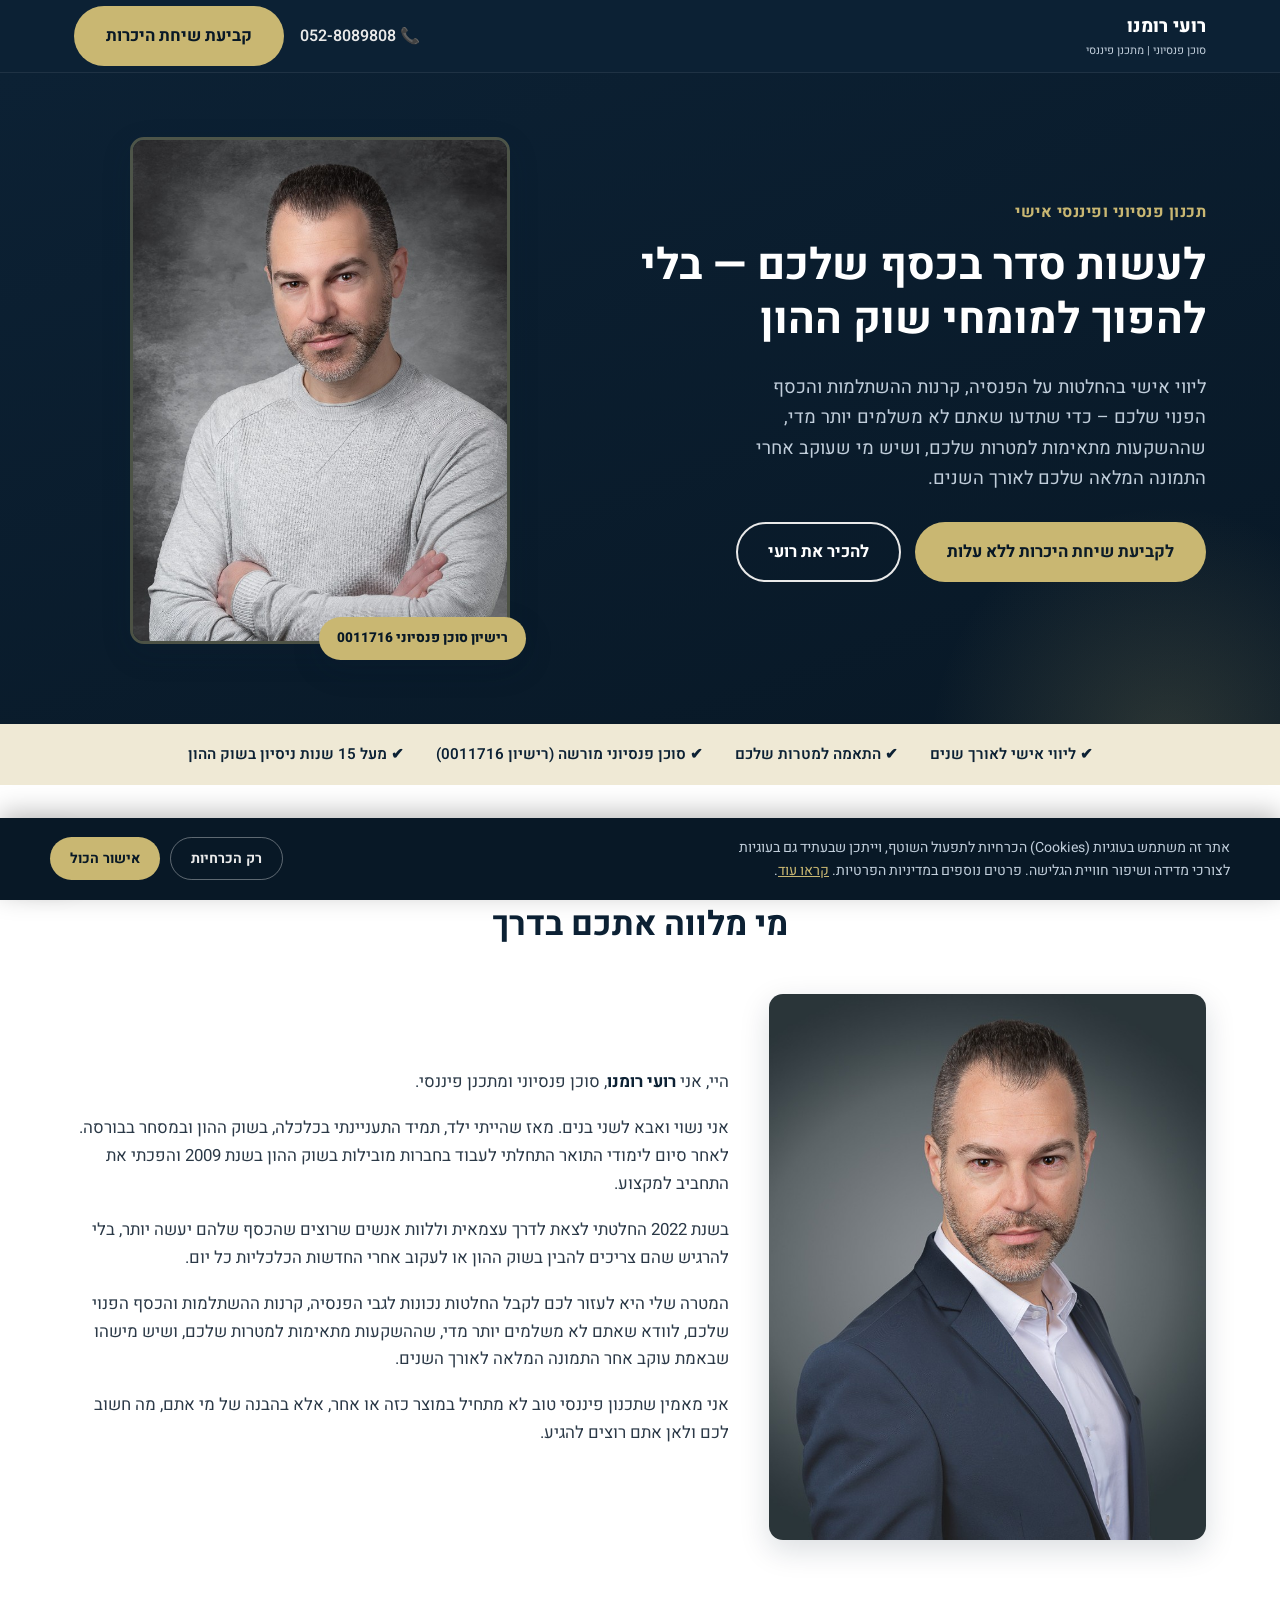
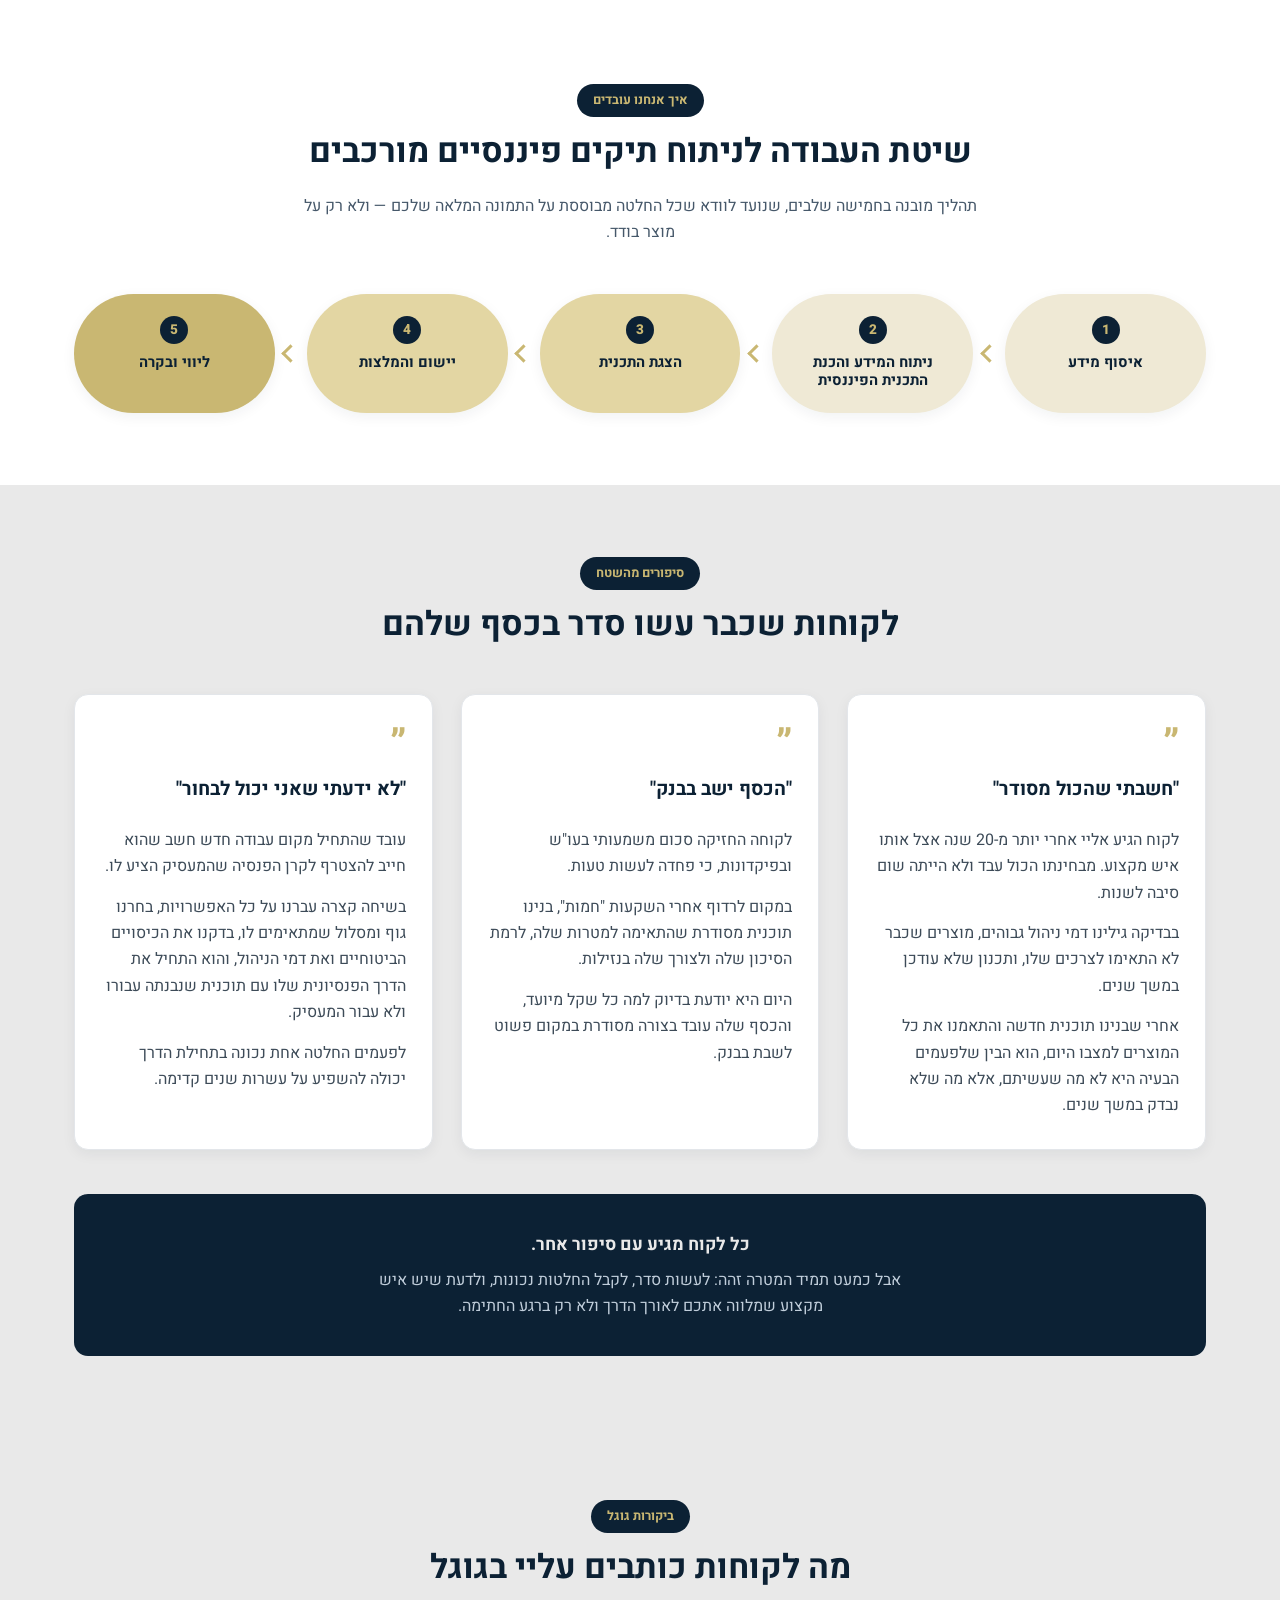
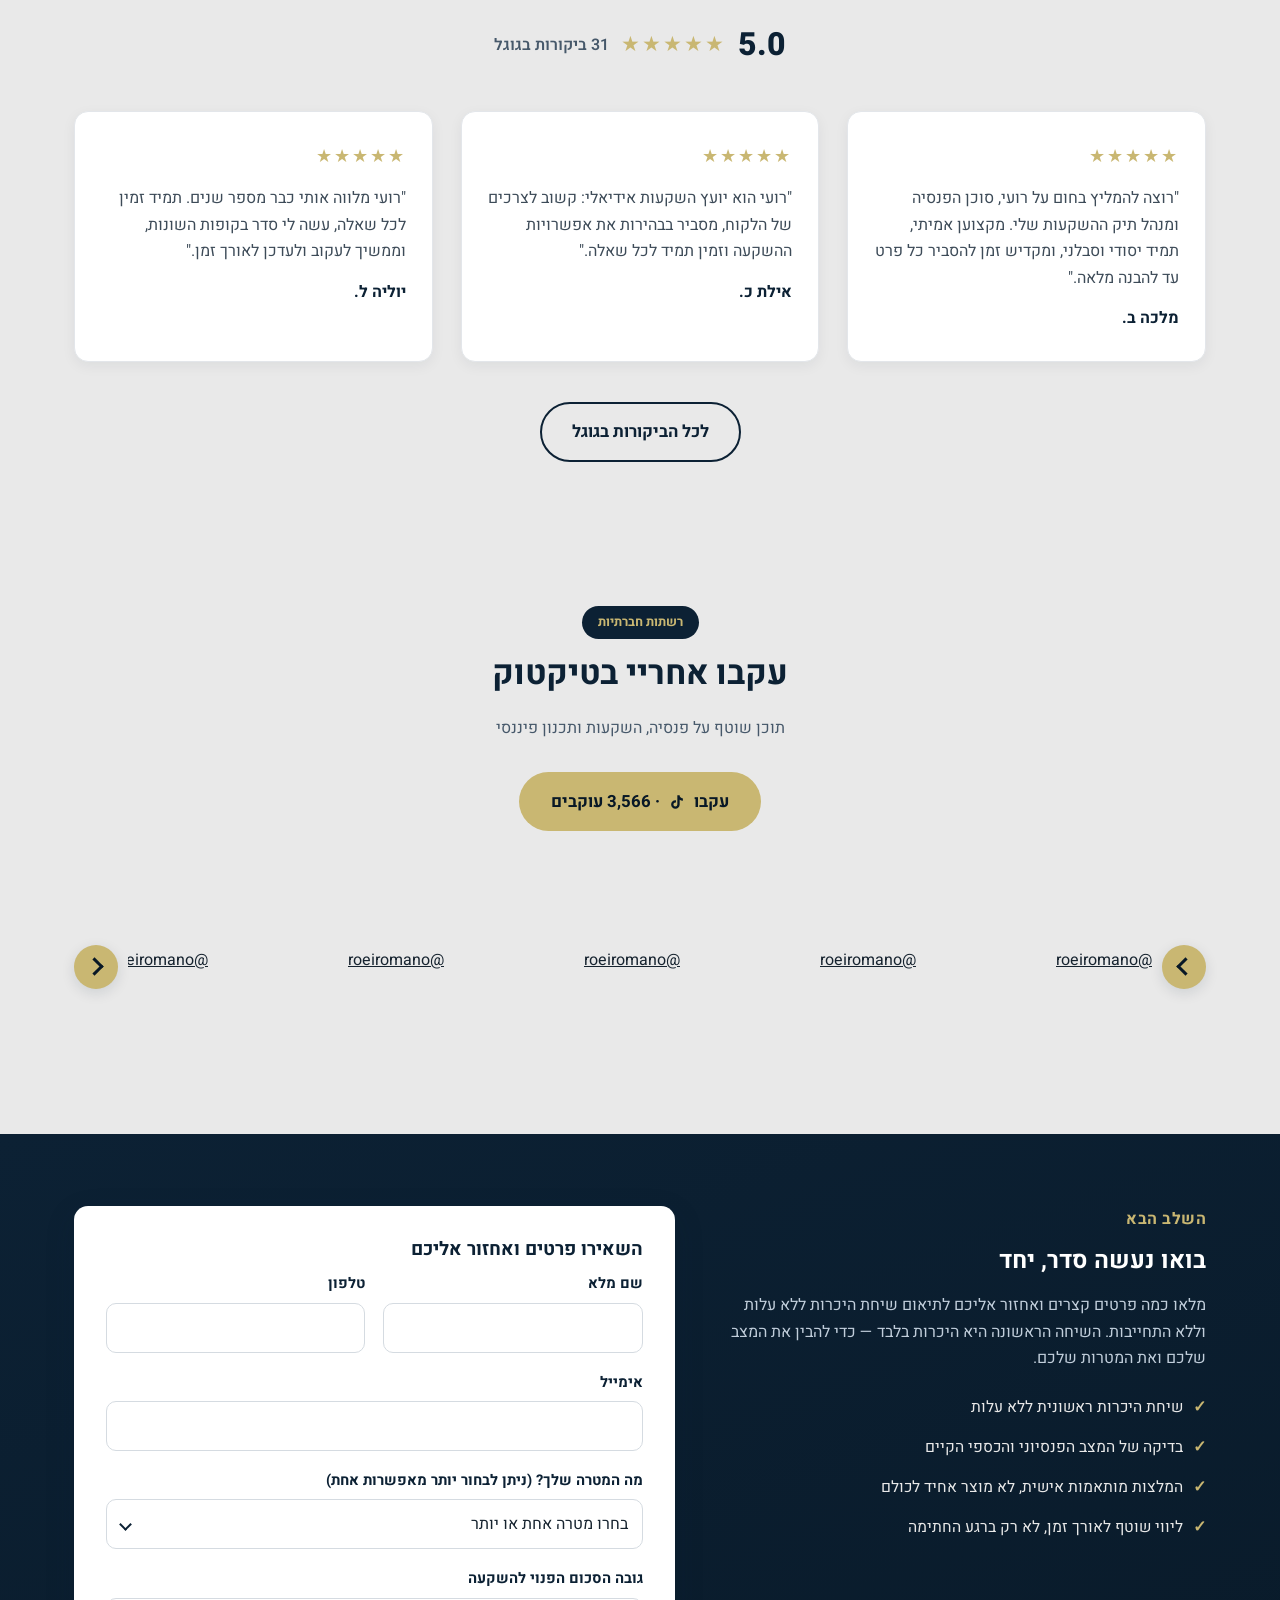
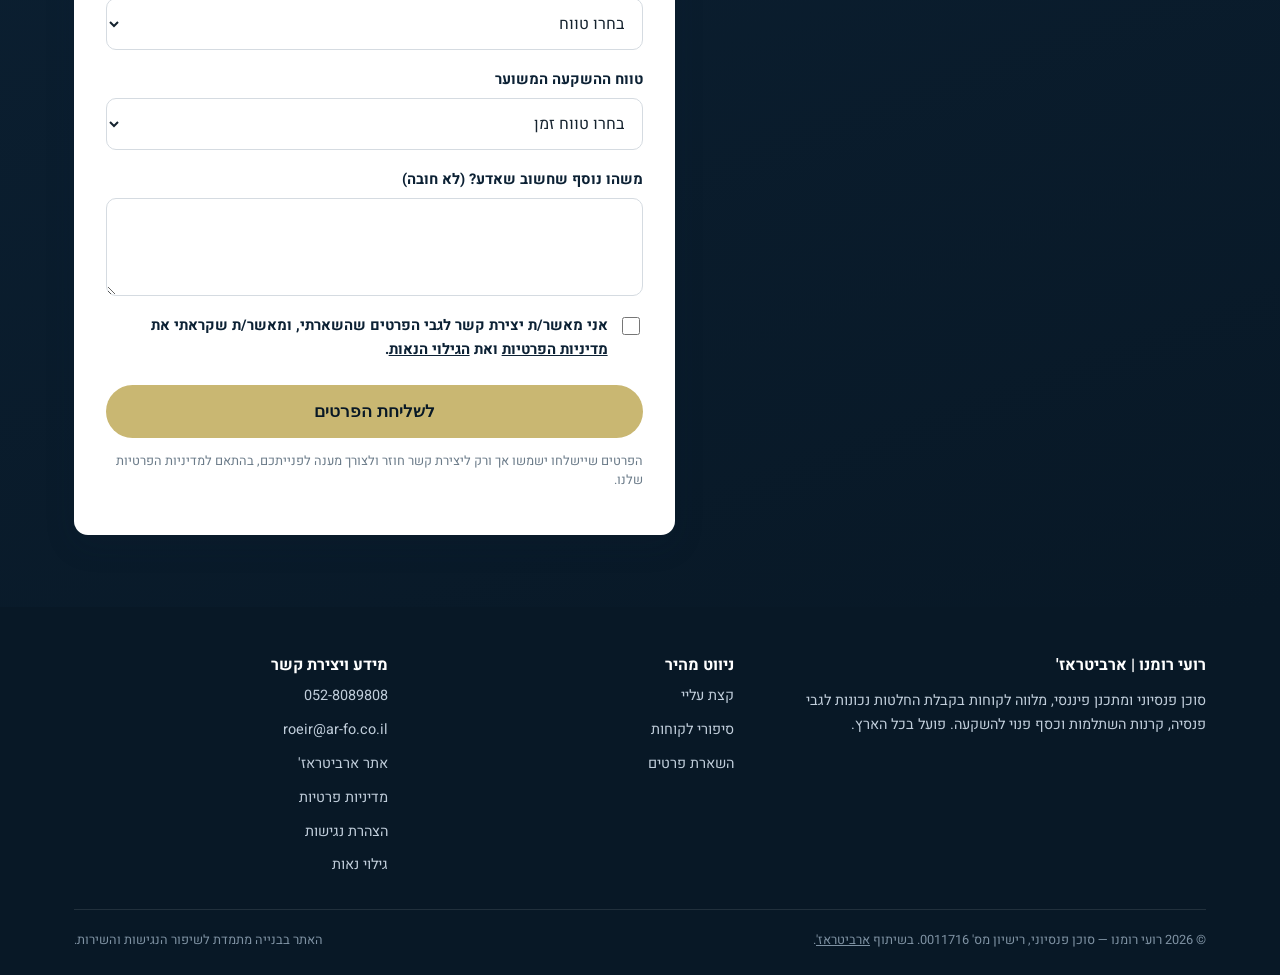
==== index.html @ 2c255133 "Shrink TikTok embed size, add 5th video, and add looping carousel arrows" ====
<!DOCTYPE html>
<html lang="he" dir="rtl">
<head>
<meta charset="UTF-8">
<meta name="viewport" content="width=device-width, initial-scale=1.0">
<title>רועי רומנו | סוכן פנסיוני ומתכנן פיננסי — ארביטראז'</title>
<meta name="description" content="ליווי אישי בפנסיה, קרנות השתלמות וכסף פנוי להשקעה. רועי רומנו, סוכן פנסיוני מורשה הפועל בשיתוף סוכנות ארביטראז'. קביעת שיחת היכרות ללא עלות.">
<link rel="preconnect" href="https://fonts.googleapis.com">
<link rel="preconnect" href="https://fonts.gstatic.com" crossorigin>
<link href="https://fonts.googleapis.com/css2?family=Heebo:wght@400;500;600;700;800&display=swap" rel="stylesheet">
<link rel="stylesheet" href="css/style.css">
</head>
<body>

<a href="#main-content" class="skip-link">דלג לתוכן הראשי</a>

<!-- ===== Header ===== -->
<header class="site-header">
  <div class="container">
    <a href="#top" class="brand">
      <span>רועי רומנו<br><small>סוכן פנסיוני | מתכנן פיננסי</small></span>
    </a>
    <div class="header-cta">
      <a class="header-phone" href="tel:0528089808">📞 052-8089808</a>
      <a class="btn btn-primary" href="#lead">קביעת שיחת היכרות</a>
    </div>
  </div>
</header>

<main id="main-content">

  <!-- ===== Hero ===== -->
  <section class="hero" id="top">
    <div class="container">
      <div class="hero-copy">
        <span class="hero-eyebrow">תכנון פנסיוני ופיננסי אישי</span>
        <h1>לעשות סדר בכסף שלכם — בלי להפוך למומחי שוק ההון</h1>
        <p class="lead">
          ליווי אישי בהחלטות על הפנסיה, קרנות ההשתלמות והכסף הפנוי שלכם –
          כדי שתדעו שאתם לא משלמים יותר מדי, שההשקעות מתאימות למטרות שלכם,
          ושיש מי שעוקב אחרי התמונה המלאה שלכם לאורך השנים.
        </p>
        <div class="hero-actions">
          <a class="btn btn-primary" href="#lead">לקביעת שיחת היכרות ללא עלות</a>
          <a class="btn btn-outline" href="#about">להכיר את רועי</a>
        </div>
      </div>
      <div class="hero-image-wrap">
        <img src="images/roei-1.jpg" alt="רועי רומנו, סוכן פנסיוני ומתכנן פיננסי, עם חליפה כחולה">
        <span class="hero-badge">רישיון סוכן פנסיוני 0011716</span>
      </div>
    </div>
  </section>

  <!-- ===== Trust strip ===== -->
  <div class="trust-strip">
    <div class="container">
      <span>✔ ליווי אישי לאורך שנים</span>
      <span>✔ התאמה למטרות שלכם</span>
      <span>✔ סוכן פנסיוני מורשה (רישיון 0011716)</span>
      <span>✔ מעל 15 שנות ניסיון בשוק ההון</span>
    </div>
  </div>

  <!-- ===== About ===== -->
  <section id="about">
    <div class="container">
      <div class="section-head">
        <span class="eyebrow">קצת עליי</span>
        <h2>מי מלווה אתכם בדרך</h2>
      </div>
      <div class="about">
        <div class="about-photo">
          <img src="images/roei-2.jpg" alt="רועי רומנו מחייך, לבוש בסוודר אפור, ידיים משולבות">
        </div>
        <div class="about-text">
          <p>היי, אני <strong>רועי רומנו</strong>, סוכן פנסיוני ומתכנן פיננסי.</p>
          <p>
            אני נשוי ואבא לשני בנים. מאז שהייתי ילד, תמיד התעניינתי בכלכלה,
            בשוק ההון ובמסחר בבורסה. לאחר סיום לימודי התואר התחלתי לעבוד
            בחברות מובילות בשוק ההון בשנת 2009 והפכתי את התחביב למקצוע.
          </p>
          <p>
            בשנת 2022 החלטתי לצאת לדרך עצמאית וללוות אנשים שרוצים שהכסף שלהם
            יעשה יותר, בלי להרגיש שהם צריכים להבין בשוק ההון או לעקוב אחרי
            החדשות הכלכליות כל יום.
          </p>
          <p>
            המטרה שלי היא לעזור לכם לקבל החלטות נכונות לגבי הפנסיה, קרנות ההשתלמות
            והכסף הפנוי שלכם, לוודא שאתם לא משלמים יותר מדי, שההשקעות מתאימות
            למטרות שלכם, ושיש מישהו שבאמת עוקב אחר התמונה המלאה לאורך השנים.
          </p>
          <p>
            אני מאמין שתכנון פיננסי טוב לא מתחיל במוצר כזה או אחר, אלא בהבנה
            של מי אתם, מה חשוב לכם ולאן אתם רוצים להגיע.
          </p>
        </div>
      </div>
    </div>
  </section>

  <!-- ===== Method ===== -->
  <section id="method">
    <div class="container">
      <div class="section-head">
        <span class="eyebrow">איך אנחנו עובדים</span>
        <h2>שיטת העבודה לניתוח תיקים פיננסיים מורכבים</h2>
        <p>
          תהליך מובנה בחמישה שלבים, שנועד לוודא שכל החלטה מבוססת על התמונה
          המלאה שלכם — ולא רק על מוצר בודד.
        </p>
      </div>
      <div class="method-steps">
        <div class="method-step">
          <span class="method-num">1</span>
          <h3>איסוף מידע</h3>
        </div>
        <div class="method-arrow" aria-hidden="true"></div>
        <div class="method-step">
          <span class="method-num">2</span>
          <h3>ניתוח המידע והכנת התכנית הפיננסית</h3>
        </div>
        <div class="method-arrow" aria-hidden="true"></div>
        <div class="method-step">
          <span class="method-num">3</span>
          <h3>הצגת התכנית</h3>
        </div>
        <div class="method-arrow" aria-hidden="true"></div>
        <div class="method-step">
          <span class="method-num">4</span>
          <h3>יישום והמלצות</h3>
        </div>
        <div class="method-arrow" aria-hidden="true"></div>
        <div class="method-step method-step-final">
          <span class="method-num">5</span>
          <h3>ליווי ובקרה</h3>
        </div>
      </div>
    </div>
  </section>

  <!-- ===== Success stories ===== -->
  <section class="section-alt" id="stories">
    <div class="container">
      <div class="section-head">
        <span class="eyebrow">סיפורים מהשטח</span>
        <h2>לקוחות שכבר עשו סדר בכסף שלהם</h2>
      </div>

      <div class="stories-grid">
        <article class="card">
          <span class="quote-mark">”</span>
          <h3>"חשבתי שהכול מסודר"</h3>
          <p>
            לקוח הגיע אליי אחרי יותר מ-20 שנה אצל אותו איש מקצוע. מבחינתו הכול
            עבד ולא הייתה שום סיבה לשנות.
          </p>
          <p>
            בבדיקה גילינו דמי ניהול גבוהים, מוצרים שכבר לא התאימו לצרכים שלו,
            ותכנון שלא עודכן במשך שנים.
          </p>
          <p>
            אחרי שבנינו תוכנית חדשה והתאמנו את כל המוצרים למצבו היום, הוא הבין
            שלפעמים הבעיה היא לא מה שעשיתם, אלא מה שלא נבדק במשך שנים.
          </p>
        </article>

        <article class="card">
          <span class="quote-mark">”</span>
          <h3>"הכסף ישב בבנק"</h3>
          <p>
            לקוחה החזיקה סכום משמעותי בעו"ש ובפיקדונות, כי פחדה לעשות טעות.
          </p>
          <p>
            במקום לרדוף אחרי השקעות "חמות", בנינו תוכנית מסודרת שהתאימה
            למטרות שלה, לרמת הסיכון שלה ולצורך שלה בנזילות.
          </p>
          <p>
            היום היא יודעת בדיוק למה כל שקל מיועד, והכסף שלה עובד בצורה מסודרת
            במקום פשוט לשבת בבנק.
          </p>
        </article>

        <article class="card">
          <span class="quote-mark">”</span>
          <h3>"לא ידעתי שאני יכול לבחור"</h3>
          <p>
            עובד שהתחיל מקום עבודה חדש חשב שהוא חייב להצטרף לקרן הפנסיה
            שהמעסיק הציע לו.
          </p>
          <p>
            בשיחה קצרה עברנו על כל האפשרויות, בחרנו גוף ומסלול שמתאימים לו,
            בדקנו את הכיסויים הביטוחיים ואת דמי הניהול, והוא התחיל את הדרך
            הפנסיונית שלו עם תוכנית שנבנתה עבורו ולא עבור המעסיק.
          </p>
          <p>
            לפעמים החלטה אחת נכונה בתחילת הדרך יכולה להשפיע על עשרות שנים קדימה.
          </p>
        </article>
      </div>

      <div class="stories-banner">
        <p><strong>כל לקוח מגיע עם סיפור אחר.</strong></p>
        <p class="small">
          אבל כמעט תמיד המטרה זהה: לעשות סדר, לקבל החלטות נכונות, ולדעת שיש
          איש מקצוע שמלווה אתכם לאורך הדרך ולא רק ברגע החתימה.
        </p>
      </div>
    </div>
  </section>

  <!-- ===== Google reviews ===== -->
  <section class="section-alt" id="reviews">
    <div class="container">
      <div class="section-head">
        <span class="eyebrow">ביקורות גוגל</span>
        <h2>מה לקוחות כותבים עליי בגוגל</h2>
      </div>

      <div class="reviews-rating">
        <span class="reviews-score">5.0</span>
        <span class="reviews-stars" aria-hidden="true">★★★★★</span>
        <span class="reviews-count">31 ביקורות בגוגל</span>
      </div>

      <div class="stories-grid">
        <article class="card review-card">
          <span class="reviews-stars" aria-hidden="true">★★★★★</span>
          <p>
            "רוצה להמליץ בחום על רועי, סוכן הפנסיה ומנהל תיק ההשקעות שלי.
            מקצוען אמיתי, תמיד יסודי וסבלני, ומקדיש זמן להסביר כל פרט עד
            להבנה מלאה."
          </p>
          <span class="review-author">מלכה ב.</span>
        </article>

        <article class="card review-card">
          <span class="reviews-stars" aria-hidden="true">★★★★★</span>
          <p>
            "רועי הוא יועץ השקעות אידיאלי: קשוב לצרכים של הלקוח, מסביר
            בבהירות את אפשרויות ההשקעה וזמין תמיד לכל שאלה."
          </p>
          <span class="review-author">אילת כ.</span>
        </article>

        <article class="card review-card">
          <span class="reviews-stars" aria-hidden="true">★★★★★</span>
          <p>
            "רועי מלווה אותי כבר מספר שנים. תמיד זמין לכל שאלה, עשה לי סדר
            בקופות השונות, וממשיך לעקוב ולעדכן לאורך זמן."
          </p>
          <span class="review-author">יוליה ל.</span>
        </article>
      </div>

      <div class="reviews-cta">
        <a class="btn btn-outline btn-dark" href="https://www.google.com/search?q=%D7%A8%D7%95%D7%A2%D7%99+%D7%A8%D7%95%D7%9E%D7%A0%D7%95+-+%D7%9E%D7%AA%D7%9B%D7%A0%D7%9F+%D7%A4%D7%99%D7%A0%D7%A0%D7%A1%D7%99+%D7%95%D7%A4%D7%A0%D7%A1%D7%99%D7%95%D7%A0%D7%99+%D7%91%D7%99%D7%A7%D7%95%D7%A8%D7%95%D7%AA" target="_blank" rel="noopener">לכל הביקורות בגוגל</a>
      </div>
    </div>
  </section>

  <!-- ===== TikTok ===== -->
  <section class="section-alt" id="tiktok">
    <div class="container">
      <div class="section-head">
        <span class="eyebrow">רשתות חברתיות</span>
        <h2>עקבו אחריי בטיקטוק</h2>
        <p>תוכן שוטף על פנסיה, השקעות ותכנון פיננסי</p>
      </div>

      <div class="tiktok-follow">
        <a class="btn btn-primary tiktok-follow-btn" href="https://www.tiktok.com/@roeiromano" target="_blank" rel="noopener">
          <span>עקבו</span>
          <svg class="tiktok-icon" viewBox="0 0 24 24" aria-hidden="true" focusable="false">
            <path fill="currentColor" d="M16.6 5.82s.51.5 0 0A4.278 4.278 0 0 1 15.54 3h-3.09v12.4a2.592 2.592 0 0 1-2.59 2.5c-1.42 0-2.6-1.16-2.6-2.6c0-1.72 1.66-3.01 3.37-2.48V9.66c-3.45-.46-6.47 2.22-6.47 5.64c0 3.33 2.76 5.7 5.69 5.7c3.14 0 5.69-2.55 5.69-5.7V9.01a7.35 7.35 0 0 0 4.3 1.38V7.3s-1.88.09-3.24-1.48z"/>
          </svg>
          <span>· 3,566 עוקבים</span>
        </a>
      </div>

      <div class="tiktok-carousel">
        <button class="tiktok-nav tiktok-nav-prev" type="button" aria-label="הסרטון הקודם"></button>
        <div class="tiktok-grid" id="tiktok-grid">
          <div class="tiktok-item">
            <blockquote class="tiktok-embed" cite="https://www.tiktok.com/@roeiromano/video/7655367823576796436" data-video-id="7655367823576796436" style="max-width:230px;min-width:220px;">
              <section><a target="_blank" title="@roeiromano" href="https://www.tiktok.com/@roeiromano?refer=embed">@roeiromano</a></section>
            </blockquote>
          </div>
          <div class="tiktok-item">
            <blockquote class="tiktok-embed" cite="https://www.tiktok.com/@roeiromano/video/7654163921447750932" data-video-id="7654163921447750932" style="max-width:230px;min-width:220px;">
              <section><a target="_blank" title="@roeiromano" href="https://www.tiktok.com/@roeiromano?refer=embed">@roeiromano</a></section>
            </blockquote>
          </div>
          <div class="tiktok-item">
            <blockquote class="tiktok-embed" cite="https://www.tiktok.com/@roeiromano/video/7651649194922478869" data-video-id="7651649194922478869" style="max-width:230px;min-width:220px;">
              <section><a target="_blank" title="@roeiromano" href="https://www.tiktok.com/@roeiromano?refer=embed">@roeiromano</a></section>
            </blockquote>
          </div>
          <div class="tiktok-item">
            <blockquote class="tiktok-embed" cite="https://www.tiktok.com/@roeiromano/video/7644614059278535957" data-video-id="7644614059278535957" style="max-width:230px;min-width:220px;">
              <section><a target="_blank" title="@roeiromano" href="https://www.tiktok.com/@roeiromano?refer=embed">@roeiromano</a></section>
            </blockquote>
          </div>
          <div class="tiktok-item">
            <blockquote class="tiktok-embed" cite="https://www.tiktok.com/@roeiromano/video/7640943857256942868" data-video-id="7640943857256942868" style="max-width:230px;min-width:220px;">
              <section><a target="_blank" title="@roeiromano" href="https://www.tiktok.com/@roeiromano?refer=embed">@roeiromano</a></section>
            </blockquote>
          </div>
        </div>
        <button class="tiktok-nav tiktok-nav-next" type="button" aria-label="הסרטון הבא"></button>
      </div>
      <script async src="https://www.tiktok.com/embed.js"></script>
    </div>
  </section>

  <!-- ===== Lead form ===== -->
  <section class="lead-section" id="lead">
    <div class="container lead-wrap">
      <div class="lead-info">
        <span class="hero-eyebrow">השלב הבא</span>
        <h2>בואו נעשה סדר, יחד</h2>
        <p>
          מלאו כמה פרטים קצרים ואחזור אליכם לתיאום שיחת היכרות ללא עלות
          וללא התחייבות. השיחה הראשונה היא היכרות בלבד — כדי להבין את המצב
          שלכם ואת המטרות שלכם.
        </p>
        <ul>
          <li>שיחת היכרות ראשונית ללא עלות</li>
          <li>בדיקה של המצב הפנסיוני והכספי הקיים</li>
          <li>המלצות מותאמות אישית, לא מוצר אחיד לכולם</li>
          <li>ליווי שוטף לאורך זמן, לא רק ברגע החתימה</li>
        </ul>
      </div>

      <div class="form-card">
        <h3>השאירו פרטים ואחזור אליכם</h3>
        <form id="lead-form" action="https://formspree.io/f/mvzjeykj" method="POST">
          <input type="hidden" name="_subject" value="ליד חדש מדף הנחיתה - רועי רומנו">
          <input type="hidden" name="_replyto" id="replyto-field">
          <div class="form-grid two-col">
            <div class="field">
              <label for="full-name">שם מלא</label>
              <input type="text" id="full-name" name="שם מלא" required autocomplete="name">
            </div>
            <div class="field">
              <label for="phone">טלפון</label>
              <input type="tel" id="phone" name="טלפון" required autocomplete="tel" pattern="[0-9\-+ ]{9,15}">
            </div>
          </div>

          <div class="field" style="margin-top:18px;">
            <label for="email">אימייל</label>
            <input type="email" id="email" name="אימייל" required autocomplete="email">
          </div>

          <div class="field" style="margin-top:18px;">
            <label id="goal-label" for="goal-toggle">מה המטרה שלך? (ניתן לבחור יותר מאפשרות אחת)</label>
            <div class="multiselect" id="goal-multiselect">
              <button type="button" class="multiselect-toggle" id="goal-toggle" aria-haspopup="listbox" aria-expanded="false" aria-controls="goal-panel">
                <span id="goal-toggle-label">בחרו מטרה אחת או יותר</span>
                <span class="multiselect-arrow" aria-hidden="true"></span>
              </button>
              <div class="multiselect-panel" id="goal-panel" role="group" aria-labelledby="goal-label">
                <label class="checkbox-chip">
                  <input type="checkbox" name="מטרה" value="השקעת כסף פנוי">
                  <span>השקעת כסף פנוי</span>
                </label>
                <label class="checkbox-chip">
                  <input type="checkbox" name="מטרה" value="סדר בתיק הפנסיוני">
                  <span>סדר בתיק הפנסיוני</span>
                </label>
                <label class="checkbox-chip">
                  <input type="checkbox" name="מטרה" value="ביטוח בריאות וסיכונים">
                  <span>ביטוח בריאות וסיכונים</span>
                </label>
                <label class="checkbox-chip">
                  <input type="checkbox" name="מטרה" value="אחר">
                  <span>אחר</span>
                </label>
              </div>
            </div>
            <p class="field-error" id="goal-error" role="alert">נא לבחור לפחות מטרה אחת.</p>
          </div>

          <div class="form-grid" style="margin-top:18px;">
            <div class="field">
              <label for="amount">גובה הסכום הפנוי להשקעה</label>
              <select id="amount" name="סכום פנוי להשקעה" required>
                <option value="" disabled selected>בחרו טווח</option>
                <option>100,000–250,000 ₪</option>
                <option>250,000–500,000 ₪</option>
                <option>500,000 ₪ ומעלה</option>
                <option>אין לי סכום פנוי להשקעה</option>
              </select>
            </div>

            <div class="field">
              <label for="horizon">טווח ההשקעה המשוער</label>
              <select id="horizon" name="טווח השקעה" required>
                <option value="" disabled selected>בחרו טווח זמן</option>
                <option>קצר טווח (עד שנתיים)</option>
                <option>בינוני (2–5 שנים)</option>
                <option>ארוך טווח (מעל 5 שנים)</option>
                <option>לקראת פרישה</option>
              </select>
            </div>
          </div>

          <div class="field" style="margin-top:18px;">
            <label for="notes">משהו נוסף שחשוב שאדע? (לא חובה)</label>
            <textarea id="notes" name="הערות נוספות" rows="3"></textarea>
          </div>

          <div class="field checkbox" style="margin-top:18px;">
            <input type="checkbox" id="consent" name="אישור יצירת קשר" value="מאושר" required>
            <label for="consent">
              אני מאשר/ת יצירת קשר לגבי הפרטים שהשארתי, ומאשר/ת שקראתי את
              <a href="privacy.html" target="_blank" rel="noopener">מדיניות הפרטיות</a>
              ואת <a href="disclosure.html" target="_blank" rel="noopener">הגילוי הנאות</a>.
            </label>
          </div>

          <div class="form-actions">
            <button type="submit" class="btn btn-primary">לשליחת הפרטים</button>
          </div>
          <p class="form-status" id="form-status" role="status" aria-live="polite"></p>
          <p class="form-note">
            הפרטים שיישלחו ישמשו אך ורק ליצירת קשר חוזר ולצורך מענה לפנייתכם,
            בהתאם למדיניות הפרטיות שלנו.
          </p>
        </form>
      </div>
    </div>
  </section>

</main>

<!-- ===== Footer ===== -->
<footer class="site-footer">
  <div class="container">
    <div class="footer-grid">
      <div>
        <h4>רועי רומנו | ארביטראז'</h4>
        <p>
          סוכן פנסיוני ומתכנן פיננסי, מלווה לקוחות בקבלת החלטות נכונות
          לגבי פנסיה, קרנות השתלמות וכסף פנוי להשקעה. פועל בכל הארץ.
        </p>
      </div>
      <div>
        <h4>ניווט מהיר</h4>
        <ul>
          <li><a href="#about">קצת עליי</a></li>
          <li><a href="#stories">סיפורי לקוחות</a></li>
          <li><a href="#lead">השארת פרטים</a></li>
        </ul>
      </div>
      <div>
        <h4>מידע ויצירת קשר</h4>
        <ul>
          <li><a href="tel:0528089808">052-8089808</a></li>
          <li><a href="mailto:roeir@ar-fo.co.il">roeir@ar-fo.co.il</a></li>
          <li><a href="https://www.ar-fo.co.il" target="_blank" rel="noopener">אתר ארביטראז'</a></li>
          <li><a href="privacy.html">מדיניות פרטיות</a></li>
          <li><a href="accessibility.html">הצהרת נגישות</a></li>
          <li><a href="disclosure.html">גילוי נאות</a></li>
        </ul>
      </div>
    </div>
    <div class="footer-bottom">
      <span>© <span id="year"></span> רועי רומנו — סוכן פנסיוני, רישיון מס' 0011716. בשיתוף <a href="https://www.ar-fo.co.il" target="_blank" rel="noopener">ארביטראז'</a>.</span>
      <span>האתר בבנייה מתמדת לשיפור הנגישות והשירות.</span>
    </div>
  </div>
</footer>

<!-- ===== Cookie banner ===== -->
<div id="cookie-banner">
  <div class="cookie-inner">
    <p>
      אתר זה משתמש בעוגיות (Cookies) הכרחיות לתפעול השוטף, וייתכן שבעתיד גם
      בעוגיות לצורכי מדידה ושיפור חוויית הגלישה. פרטים נוספים במדיניות
      הפרטיות. <a href="privacy.html">קראו עוד</a>.
    </p>
    <div class="cookie-actions">
      <button class="cookie-decline" id="cookie-decline" type="button">רק הכרחיות</button>
      <button class="cookie-accept" id="cookie-accept" type="button">אישור הכול</button>
    </div>
  </div>
</div>

<!-- ===== Accessibility widget ===== -->
<button id="a11y-toggle" aria-label="פתיחת תפריט נגישות" aria-expanded="false" aria-controls="a11y-panel">♿</button>
<div id="a11y-panel" role="dialog" aria-label="הגדרות נגישות">
  <h4>הגדרות נגישות</h4>
  <div class="a11y-row">
    <button id="a11y-fs-dec" type="button" aria-label="הקטנת גופן">א-</button>
    <button id="a11y-fs-inc" type="button" aria-label="הגדלת גופן">א+</button>
  </div>
  <div class="a11y-row">
    <button id="a11y-contrast" type="button">ניגודיות גבוהה</button>
  </div>
  <div class="a11y-row">
    <button id="a11y-underline" type="button">קו תחתון לקישורים</button>
  </div>
  <button class="a11y-reset" id="a11y-reset" type="button">איפוס הגדרות</button>
</div>

<!-- ===== Back to top ===== -->
<button id="back-to-top" aria-label="חזרה לראש העמוד" type="button">↑</button>

<script src="js/main.js"></script>
</body>
</html>
---- css/style.css ----
/* ===== Arbitrage / Roei Romano — Landing Page Styles ===== */

:root {
  --navy: #0c2134;
  --navy-dark: #081826;
  --navy-soft: #16324a;
  --gold: #c9b772;
  --gold-light: #e3d6a3;
  --cream: #efe9d5;
  --offwhite: #e9e9e9;
  --blue-gray: #c1cedb;
  --text-dark: #16232f;
  --white: #ffffff;
  --danger: #b23a3a;
  --radius: 14px;
  --shadow: 0 10px 30px rgba(12, 33, 52, 0.15);
  --max-width: 1180px;
  --font: "Heebo", "Arial", sans-serif;
}

/* ===== Accessibility helper classes ===== */
html.a11y-contrast {
  filter: contrast(1.15);
}
html.a11y-contrast body {
  background: #000 !important;
  color: #fff !important;
}
html.a11y-contrast a { color: #ffe27a !important; }
html.a11y-contrast .section-alt { background: #111 !important; }
html.a11y-contrast .card { background: #000 !important; border: 1px solid #fff !important; }

html.a11y-underline a { text-decoration: underline !important; }

html.a11y-fs-1 { font-size: 106%; }
html.a11y-fs-2 { font-size: 112%; }
html.a11y-fs-3 { font-size: 120%; }

* { box-sizing: border-box; }
html { scroll-behavior: smooth; }

body {
  margin: 0;
  font-family: var(--font);
  color: var(--text-dark);
  background: var(--white);
  line-height: 1.65;
  direction: rtl;
}

img { max-width: 100%; display: block; }

.container {
  max-width: var(--max-width);
  margin: 0 auto;
  padding: 0 24px;
}

.skip-link {
  position: absolute;
  right: -999px;
  top: 0;
  background: var(--gold);
  color: var(--navy-dark);
  padding: 12px 20px;
  z-index: 2000;
  border-radius: 0 0 0 10px;
  font-weight: 700;
}
.skip-link:focus {
  right: 0;
}

a { color: inherit; }
h1, h2, h3, h4 { margin: 0 0 .6em; line-height: 1.25; }

.btn {
  display: inline-block;
  padding: 14px 30px;
  border-radius: 999px;
  font-weight: 700;
  font-size: 1.05rem;
  cursor: pointer;
  border: 2px solid transparent;
  transition: transform .15s ease, box-shadow .15s ease, background .15s ease;
  text-decoration: none;
}
.btn:focus-visible {
  outline: 3px solid var(--gold-light);
  outline-offset: 2px;
}
.btn-primary {
  background: var(--gold);
  color: var(--navy-dark);
}
.btn-primary:hover { background: var(--gold-light); transform: translateY(-2px); box-shadow: var(--shadow); }
.btn-outline {
  background: transparent;
  border-color: var(--offwhite);
  color: var(--white);
}
.btn-outline:hover { background: rgba(255,255,255,.08); }
.btn-outline.btn-dark {
  border-color: var(--navy);
  color: var(--navy);
}
.btn-outline.btn-dark:hover { background: rgba(12,33,52,.06); }

/* ===== Header ===== */
.site-header {
  position: sticky;
  top: 0;
  z-index: 900;
  background: var(--navy);
  color: var(--offwhite);
  border-bottom: 1px solid rgba(255,255,255,.08);
}
.site-header .container {
  display: flex;
  align-items: center;
  justify-content: space-between;
  height: 72px;
}
.brand {
  display: flex;
  align-items: center;
  gap: 10px;
  font-weight: 800;
  font-size: 1.15rem;
  text-decoration: none;
  color: var(--white);
}
.brand small {
  display: block;
  font-weight: 400;
  font-size: .7rem;
  color: var(--blue-gray);
}
.header-cta {
  display: flex;
  align-items: center;
  gap: 16px;
}
.header-phone {
  color: var(--offwhite);
  text-decoration: none;
  font-weight: 600;
  display: none;
}
@media (min-width: 640px) {
  .header-phone { display: inline-flex; align-items: center; gap: 6px; }
}

/* ===== Hero ===== */
.hero {
  background: linear-gradient(160deg, var(--navy) 0%, var(--navy-dark) 100%);
  color: var(--offwhite);
  padding: 64px 0 80px;
  position: relative;
  overflow: hidden;
}
.hero::after {
  content: "";
  position: absolute;
  inset: auto -10% -40% auto;
  width: 480px;
  height: 480px;
  background: radial-gradient(circle, rgba(201,183,114,.18) 0%, transparent 70%);
  pointer-events: none;
}
.hero .container {
  display: grid;
  grid-template-columns: 1fr;
  gap: 40px;
  align-items: center;
}
@media (min-width: 900px) {
  .hero .container {
    grid-template-columns: 1.1fr 0.9fr;
  }
}
.hero-eyebrow {
  color: var(--gold);
  font-weight: 700;
  letter-spacing: .5px;
  margin-bottom: 14px;
  display: inline-block;
}
.hero h1 {
  font-size: clamp(1.9rem, 4vw, 2.7rem);
  color: var(--white);
}
.hero p.lead {
  font-size: 1.15rem;
  color: var(--blue-gray);
  max-width: 46ch;
}
.hero-actions {
  margin-top: 28px;
  display: flex;
  flex-wrap: wrap;
  gap: 14px;
}
.hero-image-wrap {
  position: relative;
  justify-self: center;
}
.hero-image-wrap img {
  border-radius: var(--radius);
  box-shadow: var(--shadow);
  width: 100%;
  max-width: 380px;
  aspect-ratio: 3/4;
  object-fit: cover;
  border: 3px solid rgba(201,183,114,.35);
}
.hero-badge {
  position: absolute;
  bottom: -16px;
  right: -16px;
  background: var(--gold);
  color: var(--navy-dark);
  padding: 10px 18px;
  border-radius: 999px;
  font-weight: 800;
  font-size: .85rem;
  box-shadow: var(--shadow);
}

/* ===== Trust strip ===== */
.trust-strip {
  background: var(--cream);
  padding: 18px 0;
  font-size: .95rem;
  color: var(--navy);
}
.trust-strip .container {
  display: flex;
  flex-wrap: wrap;
  gap: 12px 32px;
  justify-content: center;
  text-align: center;
  font-weight: 600;
}

/* ===== Sections ===== */
section { padding: 72px 0; }
.section-alt { background: var(--offwhite); }
.section-head {
  text-align: center;
  max-width: 700px;
  margin: 0 auto 48px;
}
.section-head .eyebrow {
  color: var(--gold);
  background: var(--navy);
  padding: 6px 16px;
  border-radius: 999px;
  font-size: .8rem;
  font-weight: 700;
  display: inline-block;
  margin-bottom: 14px;
}
.section-head h2 {
  font-size: clamp(1.5rem, 3vw, 2.1rem);
  color: var(--navy);
}
.section-head p { color: #46586a; }

/* ===== About ===== */
.about {
  display: grid;
  gap: 40px;
  align-items: center;
  grid-template-columns: 1fr;
}
@media (min-width: 860px) {
  .about { grid-template-columns: 0.8fr 1.2fr; }
}
.about-photo img {
  border-radius: var(--radius);
  box-shadow: var(--shadow);
  width: 100%;
  aspect-ratio: 4/5;
  object-fit: cover;
}
.about-text p { margin: 0 0 1.1em; font-size: 1.05rem; color: #2b3947; }
.about-text strong { color: var(--navy); }

/* ===== Method ===== */
.method-steps {
  display: flex;
  align-items: stretch;
  flex-wrap: wrap;
  justify-content: center;
  gap: 6px;
}
.method-step {
  flex: 1 1 160px;
  min-width: 140px;
  background: var(--cream);
  border-radius: 999px;
  padding: 22px 18px;
  text-align: center;
  box-shadow: 0 4px 14px rgba(12,33,52,.06);
}
.method-step h3 {
  font-size: .92rem;
  color: var(--navy);
  margin: 0;
}
.method-num {
  display: inline-flex;
  align-items: center;
  justify-content: center;
  width: 28px;
  height: 28px;
  border-radius: 50%;
  background: var(--navy);
  color: var(--gold);
  font-weight: 800;
  font-size: .85rem;
  margin-bottom: 10px;
}
.method-step:nth-child(5) { background: var(--gold-light); }
.method-step:nth-child(7) { background: var(--gold-light); }
.method-step.method-step-final { background: var(--gold); }
.method-arrow {
  display: flex;
  align-items: center;
  justify-content: center;
  flex: none;
  width: 20px;
}
.method-arrow::before {
  content: "";
  display: inline-block;
  width: 10px;
  height: 10px;
  border: solid var(--gold);
  border-width: 0 3px 3px 0;
  transform: rotate(135deg);
}
@media (max-width: 760px) {
  .method-steps { flex-direction: column; gap: 10px; }
  .method-step {
    flex-basis: auto;
    width: 100%;
    min-width: 0;
    border-radius: var(--radius);
    padding: 18px 20px;
  }
  .method-step h3 { font-size: 1rem; }
  .method-arrow { width: 100%; padding: 2px 0; }
  .method-arrow::before { transform: rotate(45deg); }
}

/* ===== Success stories ===== */
.stories-grid {
  display: grid;
  gap: 28px;
  grid-template-columns: 1fr;
}
@media (min-width: 760px) {
  .stories-grid { grid-template-columns: repeat(3, 1fr); }
}
.card {
  background: var(--white);
  border: 1px solid #e3e6ea;
  border-radius: var(--radius);
  padding: 30px 26px;
  box-shadow: 0 4px 14px rgba(12,33,52,.06);
  display: flex;
  flex-direction: column;
  gap: 14px;
}
.card .quote-mark {
  font-size: 2.4rem;
  color: var(--gold);
  line-height: 1;
  font-weight: 800;
}
.card h3 {
  color: var(--navy);
  font-size: 1.2rem;
}
.card p { color: #3d4b58; margin: 0; }

.stories-banner {
  margin-top: 44px;
  background: var(--navy);
  color: var(--offwhite);
  border-radius: var(--radius);
  padding: 36px;
  text-align: center;
}
.stories-banner p { margin: 0 0 8px; font-size: 1.1rem; }
.stories-banner p.small { color: var(--blue-gray); font-size: 1rem; max-width: 60ch; margin: 0 auto; }

/* ===== Google reviews ===== */
.reviews-rating {
  display: flex;
  align-items: center;
  justify-content: center;
  gap: 12px;
  margin: -18px 0 40px;
  flex-wrap: wrap;
}
.reviews-score {
  font-size: 2rem;
  font-weight: 800;
  color: var(--navy);
}
.reviews-stars {
  color: var(--gold);
  font-size: 1.3rem;
  letter-spacing: 2px;
}
.reviews-count {
  color: #46586a;
  font-weight: 600;
}
.review-card .reviews-stars { font-size: 1.1rem; }
.review-author {
  font-weight: 700;
  color: var(--navy);
}
.reviews-cta {
  margin-top: 40px;
  text-align: center;
}

/* ===== TikTok ===== */
.tiktok-follow {
  text-align: center;
  margin: -18px 0 40px;
}
.tiktok-follow-btn {
  display: inline-flex;
  align-items: center;
  gap: 8px;
}
.tiktok-icon {
  width: 18px;
  height: 18px;
  flex: none;
}
.tiktok-carousel {
  display: flex;
  align-items: center;
  gap: 10px;
}
.tiktok-grid {
  display: flex;
  flex-wrap: nowrap;
  gap: 16px;
  overflow-x: auto;
  scroll-snap-type: x proximity;
  padding: 4px 4px 16px;
  scrollbar-color: var(--gold) var(--offwhite);
  flex: 1 1 auto;
  min-width: 0;
}
.tiktok-item {
  flex: 0 0 auto;
  scroll-snap-align: start;
  max-width: 230px;
}
.tiktok-grid .tiktok-embed {
  margin: 0;
}
.tiktok-nav {
  flex: none;
  width: 44px;
  height: 44px;
  border-radius: 50%;
  background: var(--gold);
  border: none;
  cursor: pointer;
  display: flex;
  align-items: center;
  justify-content: center;
  box-shadow: 0 4px 14px rgba(12,33,52,.12);
  transition: background .15s ease, transform .15s ease;
}
.tiktok-nav:hover { background: var(--gold-light); transform: translateY(-2px); }
.tiktok-nav::before {
  content: "";
  width: 10px;
  height: 10px;
  border: solid var(--navy-dark);
  border-width: 0 3px 3px 0;
  display: inline-block;
}
.tiktok-nav-prev::before { transform: rotate(135deg); margin-right: -3px; }
.tiktok-nav-next::before { transform: rotate(-45deg); margin-left: -3px; }

/* ===== Lead form ===== */
.lead-section {
  background: linear-gradient(160deg, var(--navy) 0%, var(--navy-dark) 100%);
  color: var(--offwhite);
}
.lead-wrap {
  display: grid;
  gap: 40px;
  grid-template-columns: 1fr;
}
@media (min-width: 900px) {
  .lead-wrap { grid-template-columns: 0.9fr 1.1fr; }
}
.lead-info h2 { color: var(--white); }
.lead-info p { color: var(--blue-gray); }
.lead-info ul {
  list-style: none;
  padding: 0;
  margin: 24px 0 0;
  display: grid;
  gap: 14px;
}
.lead-info li {
  display: flex;
  gap: 10px;
  align-items: flex-start;
  font-size: .98rem;
}
.lead-info li::before {
  content: "✓";
  color: var(--gold);
  font-weight: 800;
  flex: none;
}

.form-card {
  background: var(--white);
  color: var(--text-dark);
  border-radius: var(--radius);
  padding: 32px;
  box-shadow: var(--shadow);
}
.form-card h3 { color: var(--navy); }
.form-grid {
  display: grid;
  gap: 18px;
  grid-template-columns: 1fr;
}
@media (min-width: 560px) {
  .form-grid.two-col { grid-template-columns: 1fr 1fr; }
}
.field { display: flex; flex-direction: column; gap: 6px; }
.field label { font-weight: 700; font-size: .92rem; color: var(--navy); }
.field input,
.field select,
.field textarea {
  padding: 12px 14px;
  border: 1.5px solid #d5dbe1;
  border-radius: 10px;
  font-family: var(--font);
  font-size: 1rem;
  background: var(--white);
  color: var(--text-dark);
}
.field input:focus,
.field select:focus,
.field textarea:focus {
  outline: none;
  border-color: var(--gold);
  box-shadow: 0 0 0 3px rgba(201,183,114,.3);
}
.field.checkbox {
  flex-direction: row;
  align-items: flex-start;
  gap: 10px;
  font-size: .88rem;
  color: #46586a;
}
.multiselect {
  position: relative;
}
.multiselect-toggle {
  width: 100%;
  display: flex;
  align-items: center;
  justify-content: space-between;
  gap: 10px;
  padding: 12px 14px;
  border: 1.5px solid #d5dbe1;
  border-radius: 10px;
  background: var(--white);
  font-family: var(--font);
  font-size: 1rem;
  color: var(--text-dark);
  cursor: pointer;
  text-align: right;
}
.multiselect-toggle:focus-visible {
  outline: none;
  border-color: var(--gold);
  box-shadow: 0 0 0 3px rgba(201,183,114,.3);
}
.multiselect-arrow {
  width: 9px;
  height: 9px;
  border: solid var(--navy);
  border-width: 0 2px 2px 0;
  flex: none;
  transform: rotate(45deg);
  transition: transform .15s ease;
}
.multiselect.open .multiselect-arrow { transform: rotate(225deg); }
.multiselect-panel {
  position: absolute;
  inset: calc(100% + 6px) 0 auto 0;
  z-index: 20;
  background: var(--white);
  border: 1.5px solid #d5dbe1;
  border-radius: 10px;
  box-shadow: var(--shadow);
  padding: 8px;
  max-height: 230px;
  overflow-y: auto;
  display: none;
}
.multiselect.open .multiselect-panel { display: block; }
.multiselect-panel .checkbox-chip {
  width: 100%;
  border: none;
  border-radius: 8px;
  padding: 10px 12px;
}
.multiselect-panel .checkbox-chip:hover { background: var(--cream); }
.multiselect-panel .checkbox-chip + .checkbox-chip { margin-top: 2px; }

.checkbox-chip {
  display: flex;
  align-items: center;
  gap: 8px;
  padding: 10px 16px;
  border: 1.5px solid #d5dbe1;
  border-radius: 999px;
  font-size: .92rem;
  color: var(--text-dark);
  cursor: pointer;
  transition: border-color .15s ease, background .15s ease;
}
.checkbox-chip input {
  width: 16px;
  height: 16px;
  flex: none;
}
.checkbox-chip:has(input:checked) {
  border-color: var(--gold);
  background: var(--cream);
}
.field-error {
  display: none;
  color: var(--danger);
  font-size: .85rem;
  margin: 6px 0 0;
}
.field-error.show { display: block; }
.field.checkbox input { width: 18px; height: 18px; flex: none; margin-top: 3px; }
.field.checkbox a { color: var(--navy); font-weight: 700; text-decoration: underline; }

.form-actions { margin-top: 22px; }
.form-actions .btn { width: 100%; text-align: center; }
.form-note {
  font-size: .8rem;
  color: #6b7b89;
  margin-top: 14px;
  line-height: 1.5;
}
.form-status {
  margin-top: 14px;
  font-weight: 700;
  display: none;
}
.form-status.success { display: block; color: #1c7a3d; }
.form-status.error { display: block; color: var(--danger); }

/* ===== Disclosure box ===== */
.disclosure-box {
  background: var(--cream);
  border: 1px solid var(--gold-light);
  border-radius: var(--radius);
  padding: 26px 28px;
  font-size: .85rem;
  color: #4a4530;
  line-height: 1.7;
}
.disclosure-box h3 {
  color: var(--navy);
  font-size: 1rem;
  margin-bottom: 10px;
}
.disclosure-box a { color: var(--navy); font-weight: 700; }

/* ===== Footer ===== */
.site-footer {
  background: var(--navy-dark);
  color: var(--blue-gray);
  padding: 48px 0 24px;
  font-size: .9rem;
}
.footer-grid {
  display: grid;
  gap: 32px;
  grid-template-columns: 1fr;
  margin-bottom: 32px;
}
@media (min-width: 760px) {
  .footer-grid { grid-template-columns: 1.4fr 1fr 1fr; }
}
.footer-grid h4 { color: var(--white); font-size: 1rem; }
.footer-grid ul { list-style: none; padding: 0; margin: 0; display: grid; gap: 10px; }
.footer-grid a { text-decoration: none; color: var(--blue-gray); }
.footer-grid a:hover { color: var(--gold); text-decoration: underline; }
.footer-bottom {
  border-top: 1px solid rgba(255,255,255,.1);
  padding-top: 20px;
  display: flex;
  flex-wrap: wrap;
  gap: 12px;
  justify-content: space-between;
  font-size: .8rem;
  color: #7f92a3;
}
.footer-bottom a { color: #7f92a3; text-decoration: underline; }

/* ===== Cookie banner ===== */
#cookie-banner {
  position: fixed;
  inset: auto 0 0 0;
  background: var(--navy-dark);
  color: var(--offwhite);
  padding: 18px 20px;
  z-index: 3000;
  box-shadow: 0 -6px 24px rgba(0,0,0,.25);
  display: none;
}
#cookie-banner.show { display: block; }
.cookie-inner {
  max-width: var(--max-width);
  margin: 0 auto;
  display: flex;
  flex-wrap: wrap;
  gap: 16px;
  align-items: center;
  justify-content: space-between;
}
.cookie-inner p { margin: 0; font-size: .88rem; max-width: 65ch; color: var(--blue-gray); }
.cookie-inner p a { color: var(--gold); text-decoration: underline; }
.cookie-actions { display: flex; gap: 10px; flex-wrap: wrap; }
.cookie-actions button {
  border: none;
  border-radius: 999px;
  padding: 10px 20px;
  font-weight: 700;
  cursor: pointer;
  font-family: var(--font);
  font-size: .88rem;
}
.cookie-accept { background: var(--gold); color: var(--navy-dark); }
.cookie-decline { background: transparent; color: var(--offwhite); border: 1.5px solid rgba(255,255,255,.35) !important; }

/* ===== Accessibility widget ===== */
#a11y-toggle {
  position: fixed;
  bottom: 24px;
  left: 24px;
  z-index: 2500;
  width: 52px;
  height: 52px;
  border-radius: 50%;
  background: var(--navy);
  color: var(--gold);
  border: 2px solid var(--gold);
  font-size: 1.4rem;
  cursor: pointer;
  box-shadow: var(--shadow);
}
#a11y-panel {
  position: fixed;
  bottom: 86px;
  left: 24px;
  z-index: 2500;
  background: var(--white);
  border-radius: var(--radius);
  box-shadow: var(--shadow);
  padding: 18px;
  width: 240px;
  display: none;
}
#a11y-panel.open { display: block; }
#a11y-panel h4 { margin: 0 0 12px; color: var(--navy); font-size: .95rem; }
#a11y-panel .a11y-row {
  display: flex;
  gap: 8px;
  margin-bottom: 10px;
}
#a11y-panel button {
  flex: 1;
  border: 1px solid #d5dbe1;
  background: var(--offwhite);
  border-radius: 8px;
  padding: 8px 6px;
  cursor: pointer;
  font-family: var(--font);
  font-size: .82rem;
}
#a11y-panel button:hover { background: var(--cream); }
#a11y-panel .a11y-reset {
  width: 100%;
  background: var(--navy);
  color: var(--white);
  border: none;
  border-radius: 8px;
  padding: 8px;
  cursor: pointer;
  font-family: var(--font);
}

/* ===== Back to top ===== */
#back-to-top {
  position: fixed;
  bottom: 24px;
  right: 24px;
  z-index: 2500;
  width: 52px;
  height: 52px;
  border-radius: 50%;
  background: var(--gold);
  color: var(--navy-dark);
  border: none;
  font-size: 1.4rem;
  font-weight: 800;
  cursor: pointer;
  box-shadow: var(--shadow);
  display: none;
  align-items: center;
  justify-content: center;
  transition: transform .15s ease, background .15s ease;
}
#back-to-top.show { display: flex; }
#back-to-top:hover { background: var(--gold-light); transform: translateY(-3px); }

/* ===== Simple pages (privacy/accessibility/disclosure) ===== */
.legal-page {
  max-width: 820px;
  margin: 0 auto;
  padding: 60px 24px 90px;
  color: #2b3947;
}
.legal-page h1 { color: var(--navy); }
.legal-page h2 { color: var(--navy); font-size: 1.2rem; margin-top: 2em; }
.legal-page p, .legal-page li { font-size: .98rem; line-height: 1.8; }
.legal-page .updated { color: #6b7b89; font-size: .85rem; margin-bottom: 2em; }
.legal-back {
  display: inline-block;
  margin-bottom: 24px;
  font-weight: 700;
  color: var(--navy);
  text-decoration: none;
}
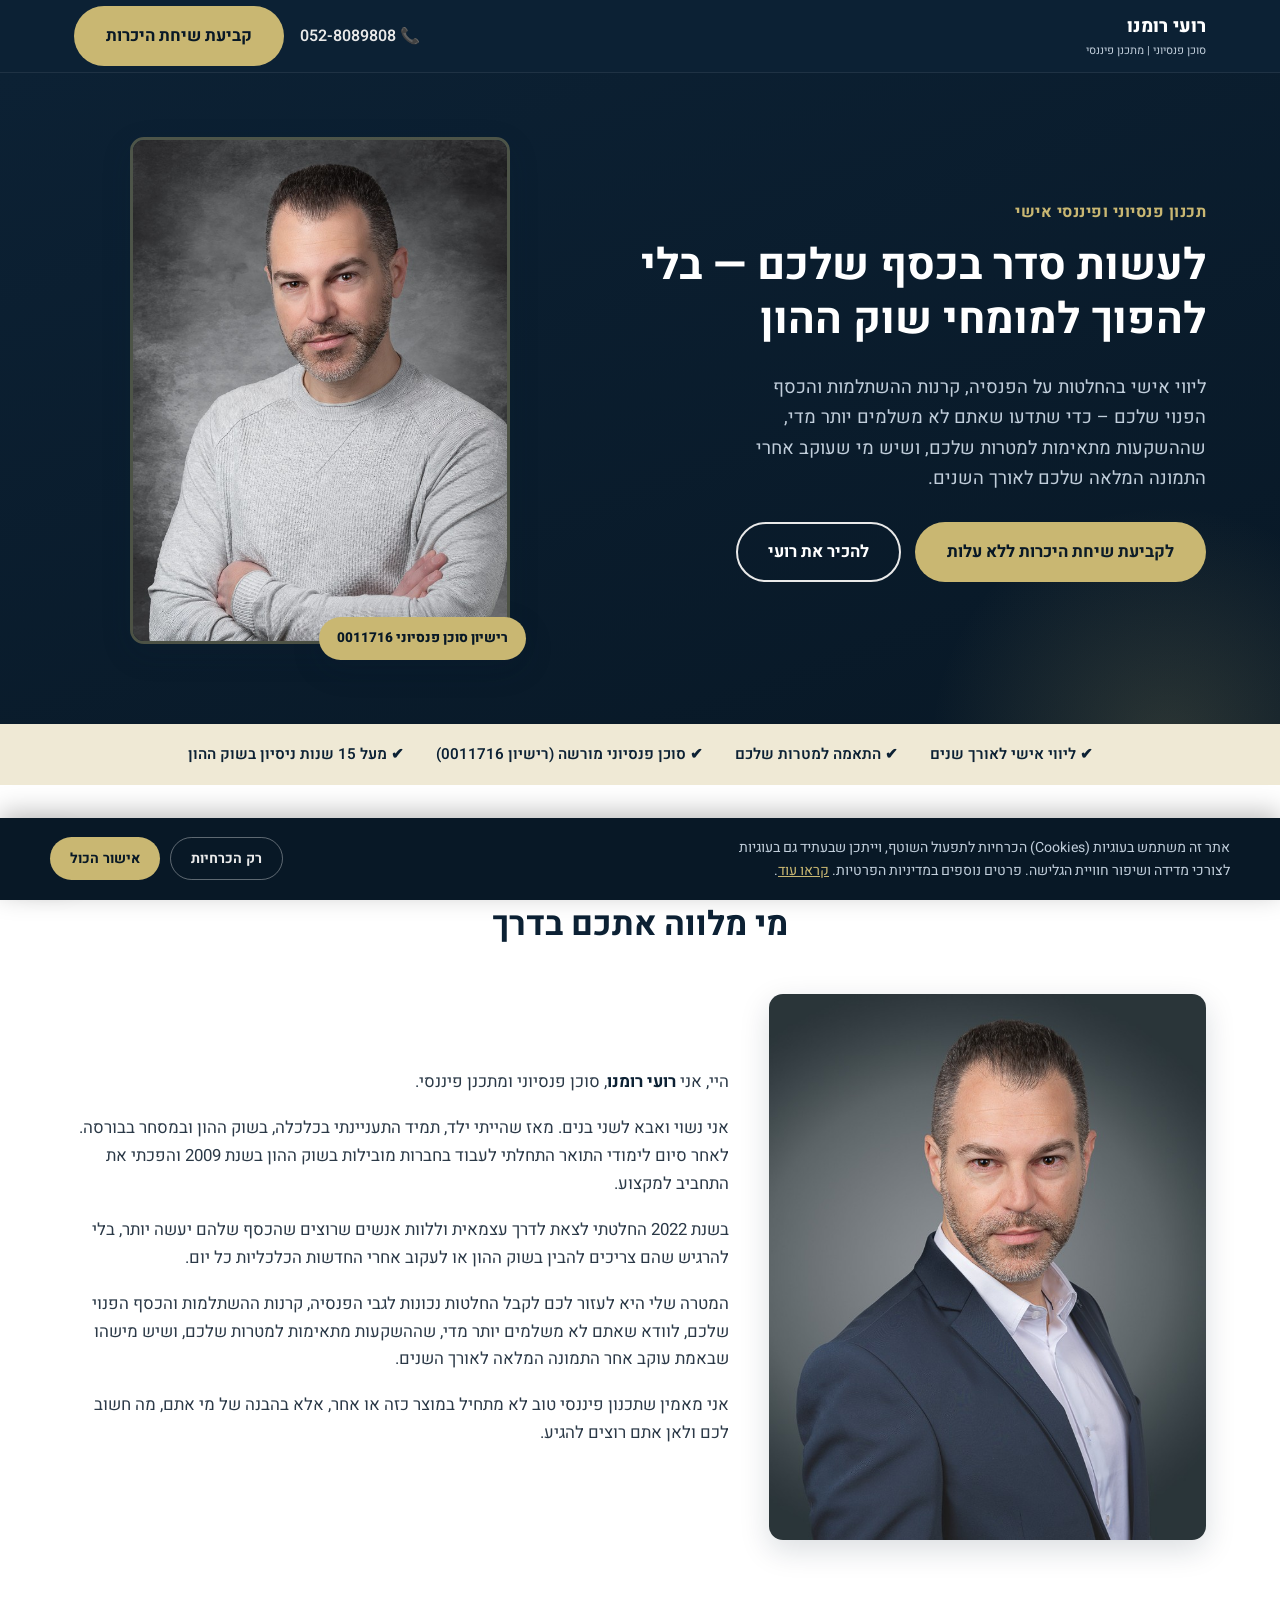
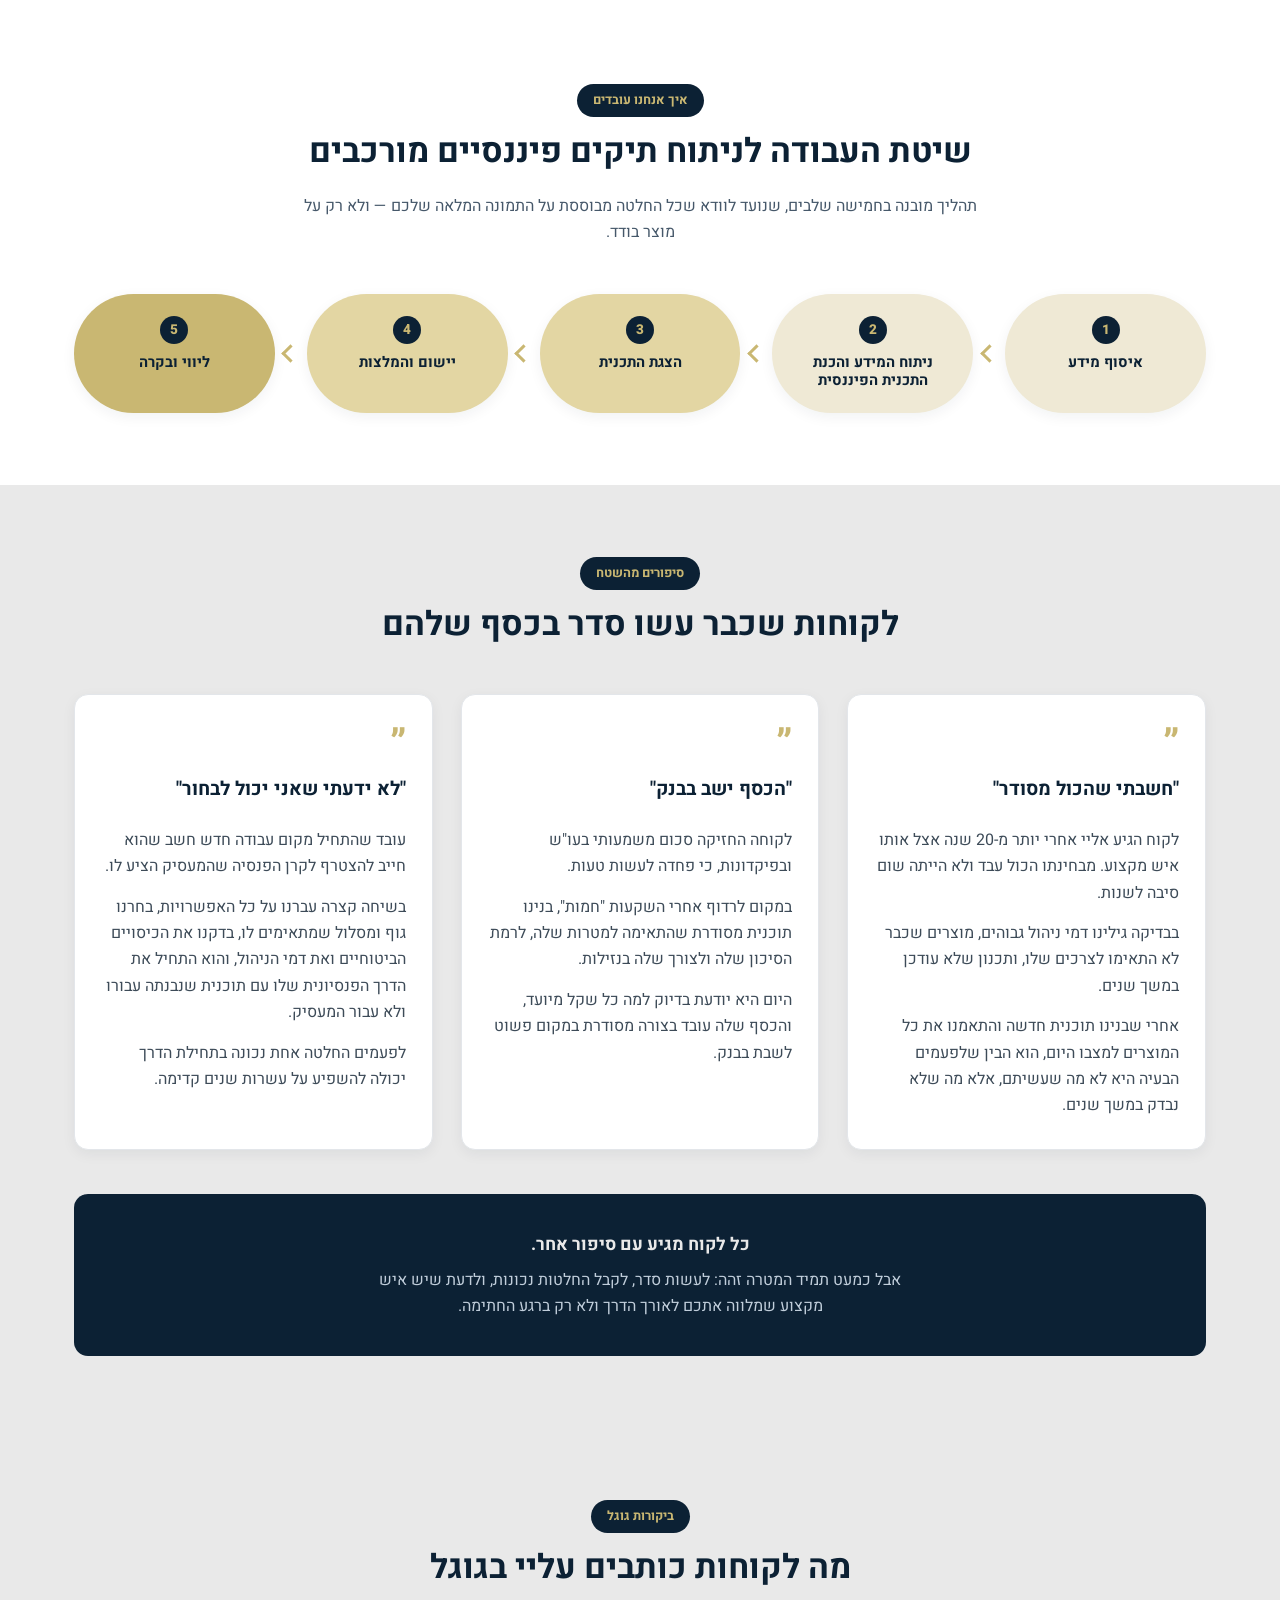
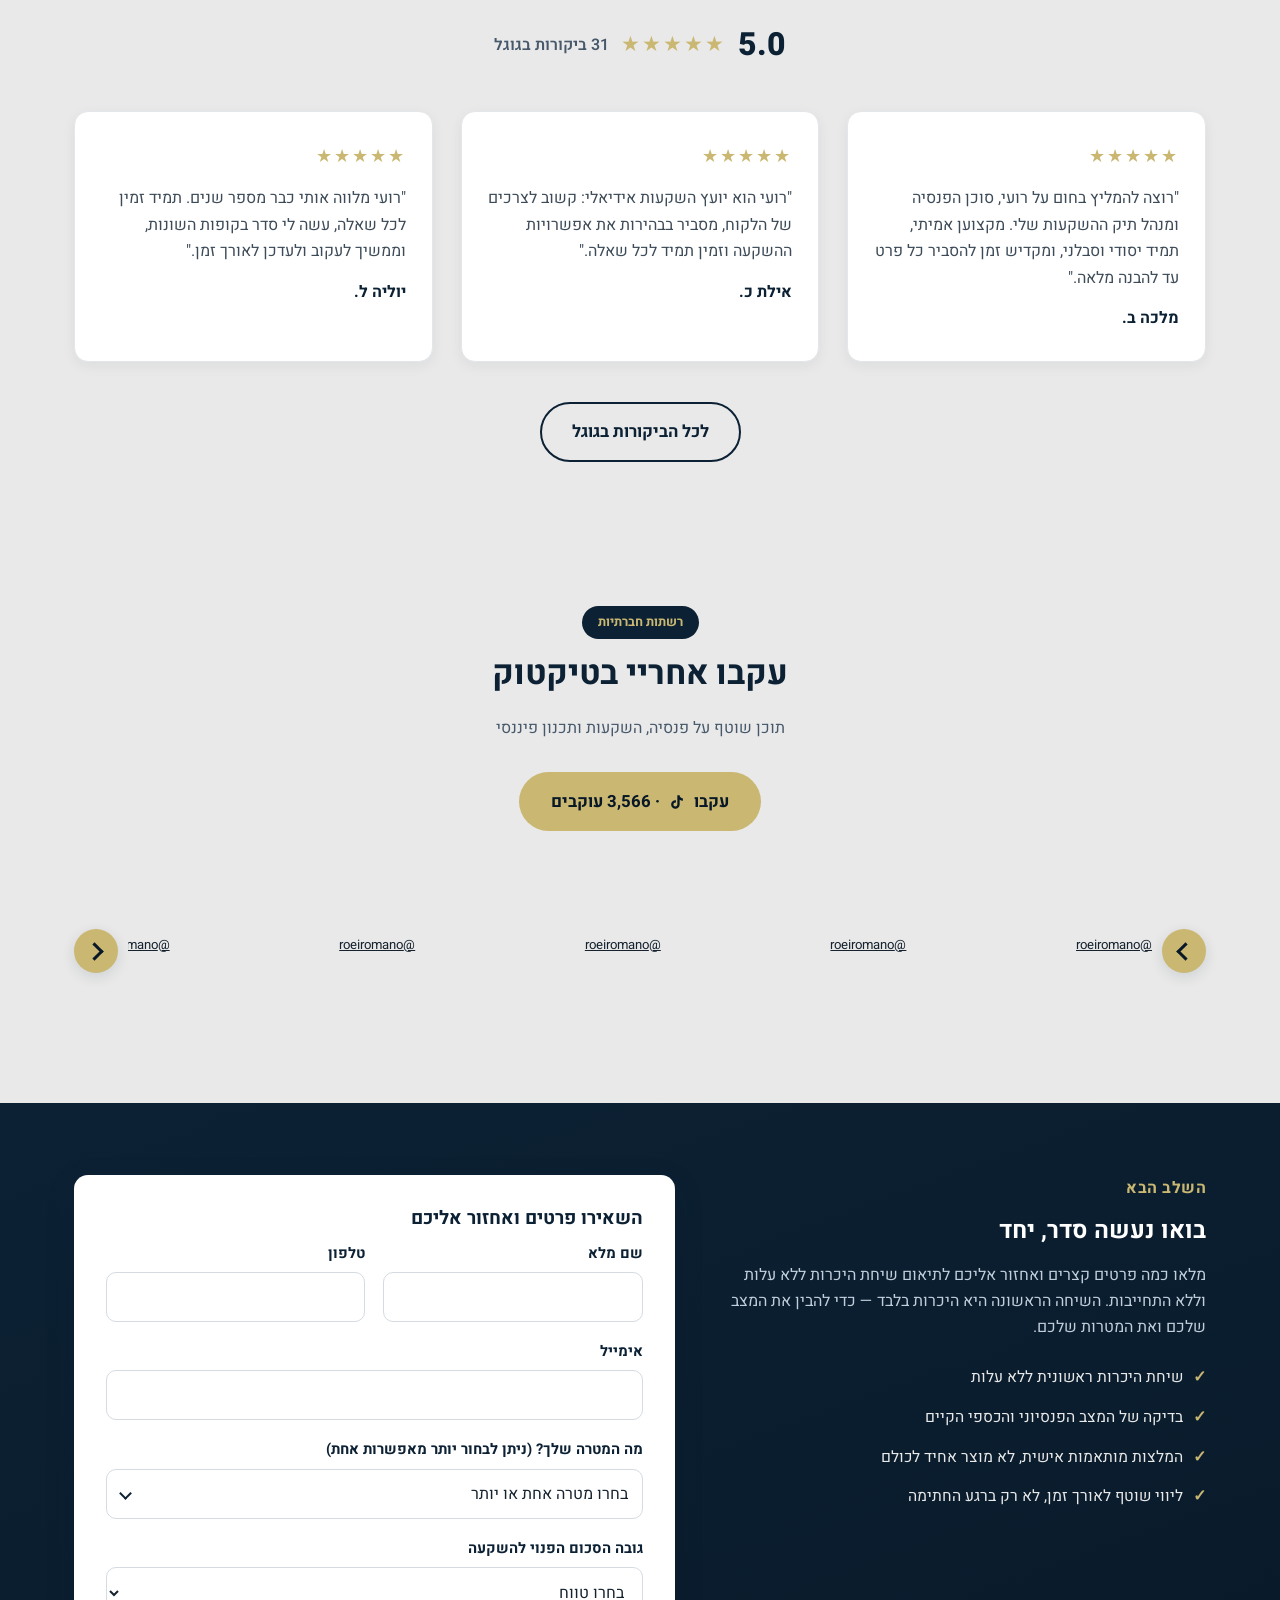
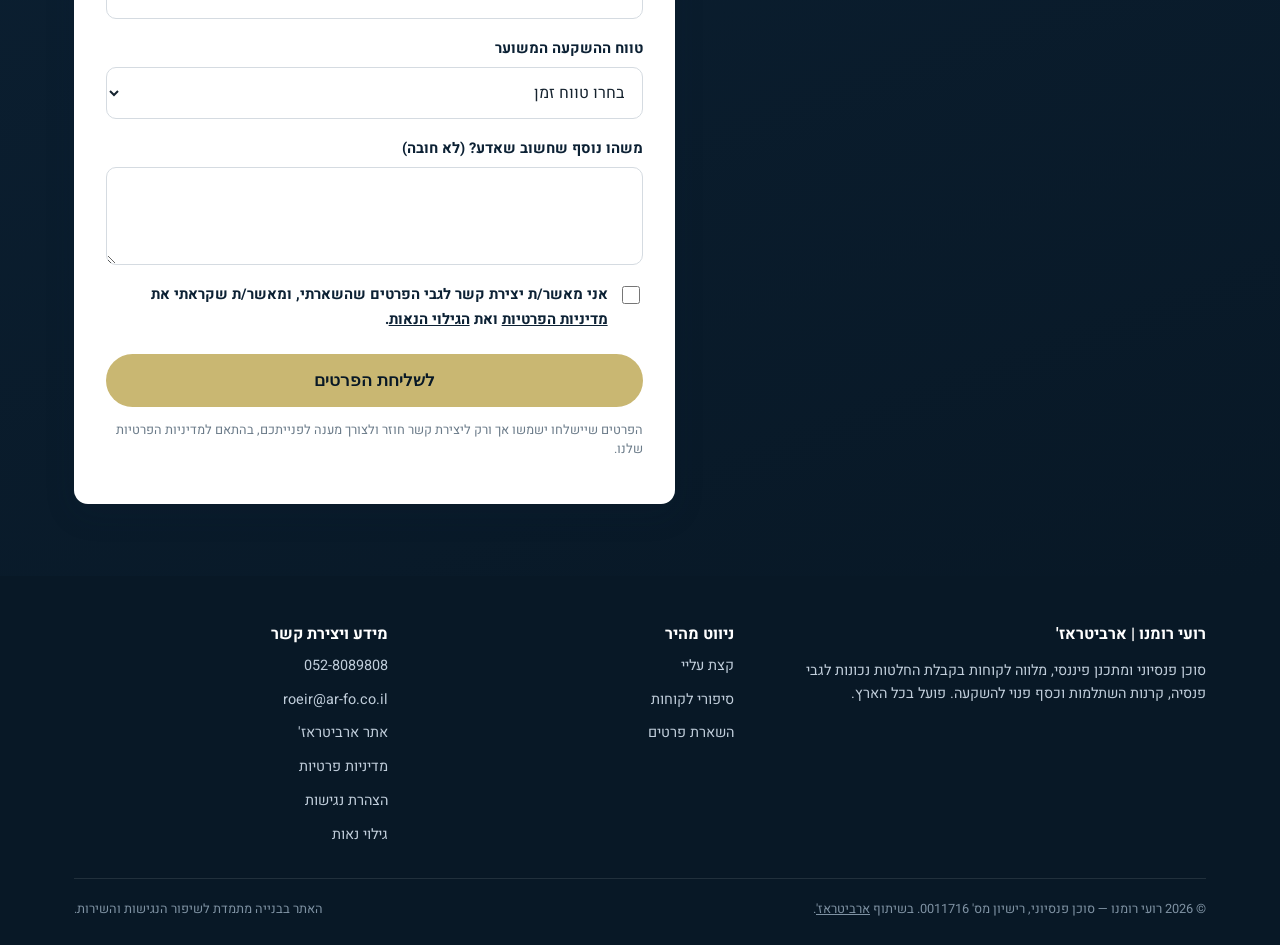
==== commit 97c22b3c: "Restore TikTok embed width, shrink proportionally via zoom, add auto-loop back to first video" ====
--- a/index.html
+++ b/index.html
@@ -282,27 +282,27 @@
         <button class="tiktok-nav tiktok-nav-prev" type="button" aria-label="הסרטון הקודם"></button>
         <div class="tiktok-grid" id="tiktok-grid">
           <div class="tiktok-item">
-            <blockquote class="tiktok-embed" cite="https://www.tiktok.com/@roeiromano/video/7655367823576796436" data-video-id="7655367823576796436" style="max-width:230px;min-width:220px;">
+            <blockquote class="tiktok-embed" cite="https://www.tiktok.com/@roeiromano/video/7655367823576796436" data-video-id="7655367823576796436" style="max-width:325px;min-width:280px;">
               <section><a target="_blank" title="@roeiromano" href="https://www.tiktok.com/@roeiromano?refer=embed">@roeiromano</a></section>
             </blockquote>
           </div>
           <div class="tiktok-item">
-            <blockquote class="tiktok-embed" cite="https://www.tiktok.com/@roeiromano/video/7654163921447750932" data-video-id="7654163921447750932" style="max-width:230px;min-width:220px;">
+            <blockquote class="tiktok-embed" cite="https://www.tiktok.com/@roeiromano/video/7654163921447750932" data-video-id="7654163921447750932" style="max-width:325px;min-width:280px;">
               <section><a target="_blank" title="@roeiromano" href="https://www.tiktok.com/@roeiromano?refer=embed">@roeiromano</a></section>
             </blockquote>
           </div>
           <div class="tiktok-item">
-            <blockquote class="tiktok-embed" cite="https://www.tiktok.com/@roeiromano/video/7651649194922478869" data-video-id="7651649194922478869" style="max-width:230px;min-width:220px;">
+            <blockquote class="tiktok-embed" cite="https://www.tiktok.com/@roeiromano/video/7651649194922478869" data-video-id="7651649194922478869" style="max-width:325px;min-width:280px;">
               <section><a target="_blank" title="@roeiromano" href="https://www.tiktok.com/@roeiromano?refer=embed">@roeiromano</a></section>
             </blockquote>
           </div>
           <div class="tiktok-item">
-            <blockquote class="tiktok-embed" cite="https://www.tiktok.com/@roeiromano/video/7644614059278535957" data-video-id="7644614059278535957" style="max-width:230px;min-width:220px;">
+            <blockquote class="tiktok-embed" cite="https://www.tiktok.com/@roeiromano/video/7644614059278535957" data-video-id="7644614059278535957" style="max-width:325px;min-width:280px;">
               <section><a target="_blank" title="@roeiromano" href="https://www.tiktok.com/@roeiromano?refer=embed">@roeiromano</a></section>
             </blockquote>
           </div>
           <div class="tiktok-item">
-            <blockquote class="tiktok-embed" cite="https://www.tiktok.com/@roeiromano/video/7640943857256942868" data-video-id="7640943857256942868" style="max-width:230px;min-width:220px;">
+            <blockquote class="tiktok-embed" cite="https://www.tiktok.com/@roeiromano/video/7640943857256942868" data-video-id="7640943857256942868" style="max-width:325px;min-width:280px;">
               <section><a target="_blank" title="@roeiromano" href="https://www.tiktok.com/@roeiromano?refer=embed">@roeiromano</a></section>
             </blockquote>
           </div>
--- a/css/style.css
+++ b/css/style.css
@@ -464,10 +464,10 @@
 .tiktok-item {
   flex: 0 0 auto;
   scroll-snap-align: start;
-  max-width: 230px;
 }
 .tiktok-grid .tiktok-embed {
   margin: 0;
+  zoom: .82;
 }
 .tiktok-nav {
   flex: none;
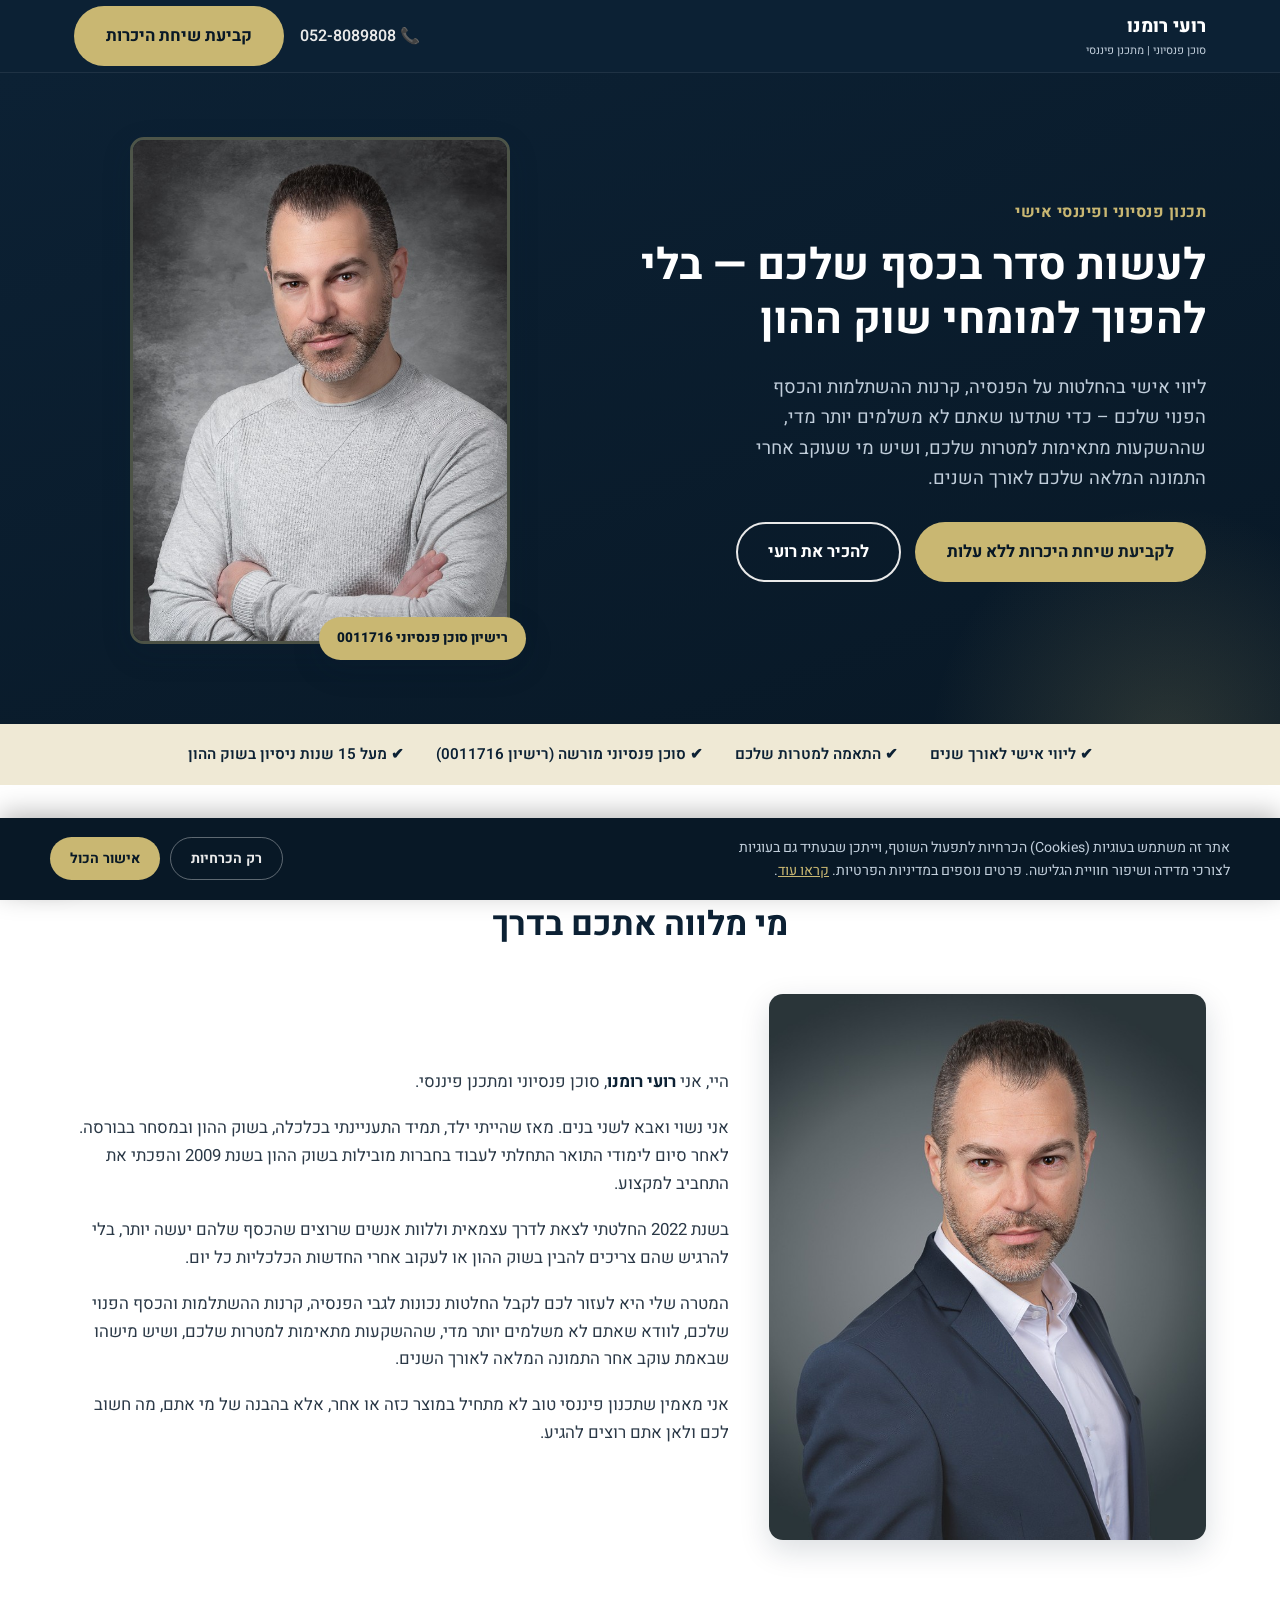
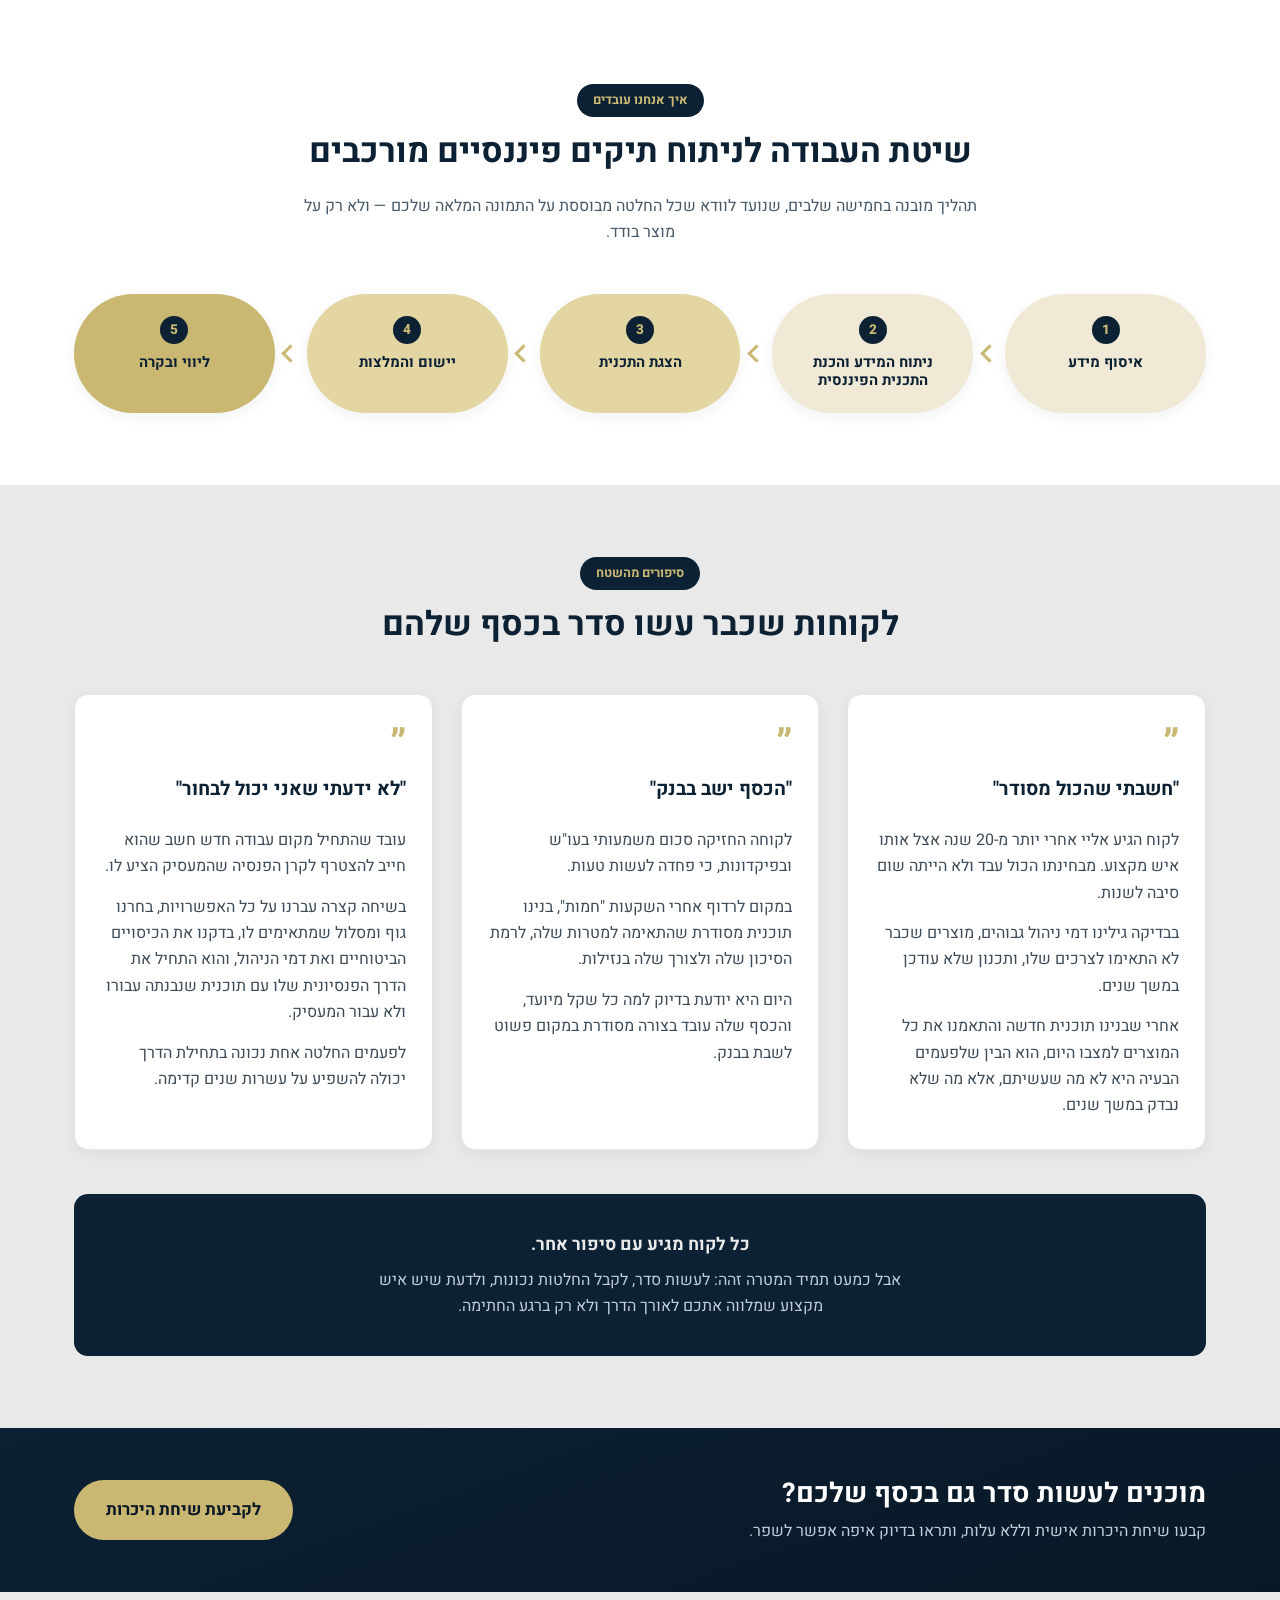
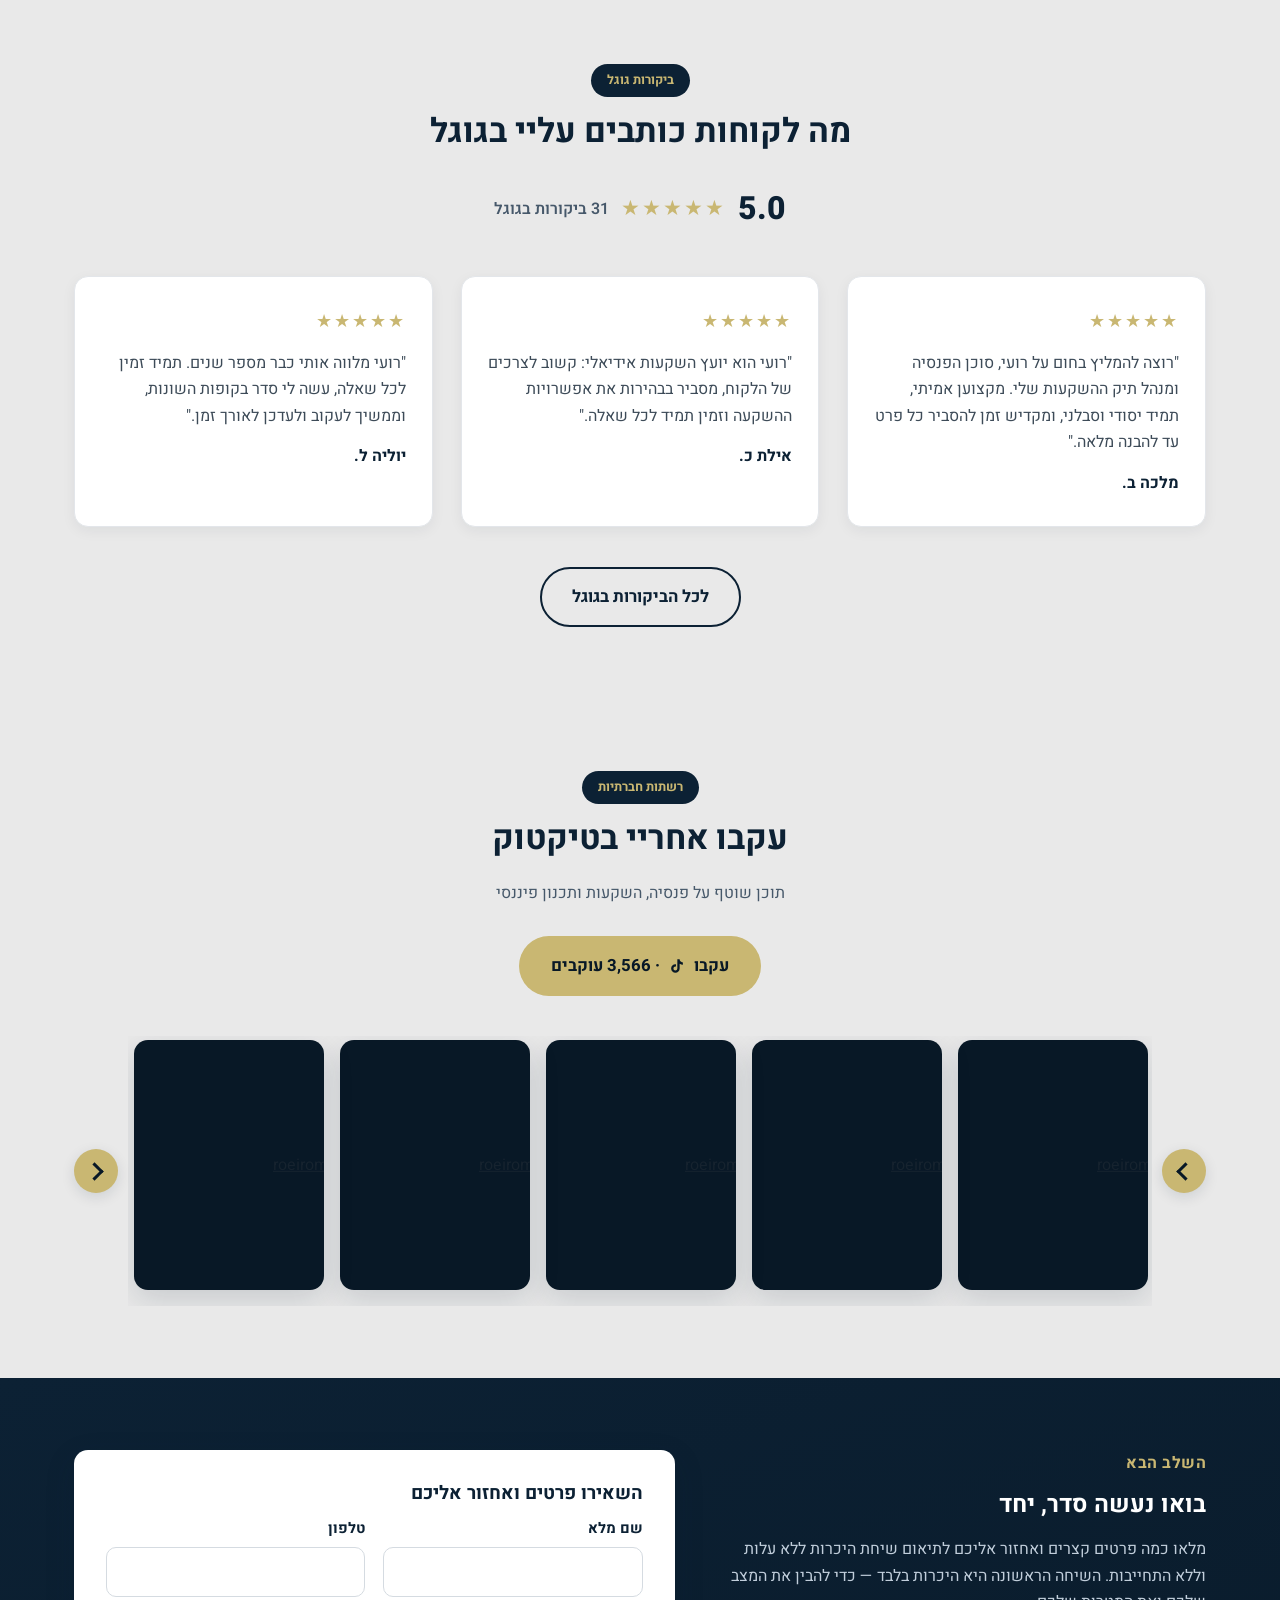
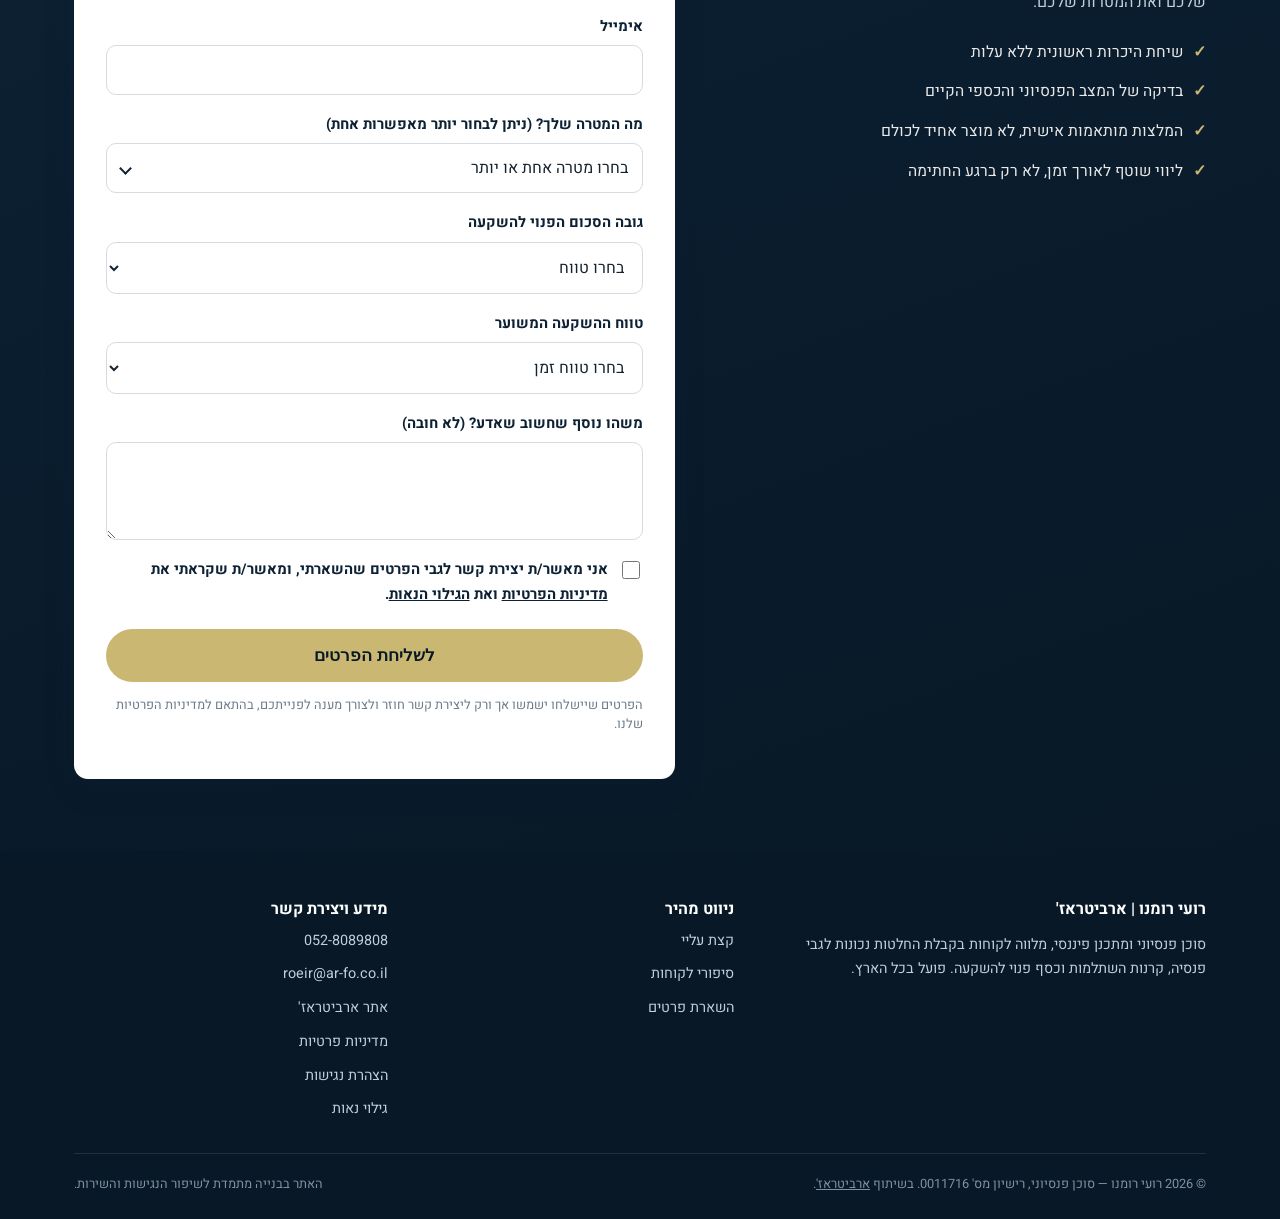
==== commit baedc2a9: "Crop TikTok previews to a squarer tile, stop other videos when one plays, add mid-page CTA - Fix eac" ====
--- a/index.html
+++ b/index.html
@@ -206,6 +206,17 @@
           איש מקצוע שמלווה אתכם לאורך הדרך ולא רק ברגע החתימה.
         </p>
       </div>
+    </div>
+  </section>
+
+  <!-- ===== Mid-page CTA ===== -->
+  <section class="mid-cta">
+    <div class="container mid-cta-inner">
+      <div class="mid-cta-text">
+        <h2>מוכנים לעשות סדר גם בכסף שלכם?</h2>
+        <p>קבעו שיחת היכרות אישית וללא עלות, ותראו בדיוק איפה אפשר לשפר.</p>
+      </div>
+      <a class="btn btn-primary" href="#lead">לקביעת שיחת היכרות</a>
     </div>
   </section>
 
--- a/css/style.css
+++ b/css/style.css
@@ -397,6 +397,28 @@
 .stories-banner p { margin: 0 0 8px; font-size: 1.1rem; }
 .stories-banner p.small { color: var(--blue-gray); font-size: 1rem; max-width: 60ch; margin: 0 auto; }
 
+/* ===== Mid-page CTA ===== */
+.mid-cta {
+  background: linear-gradient(160deg, var(--navy) 0%, var(--navy-dark) 100%);
+  padding: 48px 0;
+}
+.mid-cta-inner {
+  display: flex;
+  align-items: center;
+  justify-content: space-between;
+  gap: 24px;
+  flex-wrap: wrap;
+  text-align: center;
+}
+.mid-cta-text { text-align: start; flex: 1 1 320px; }
+.mid-cta-text h2 { color: var(--white); font-size: clamp(1.3rem, 2.5vw, 1.7rem); margin-bottom: .3em; }
+.mid-cta-text p { color: var(--blue-gray); margin: 0; }
+.mid-cta .btn { flex: none; }
+@media (max-width: 640px) {
+  .mid-cta-inner { text-align: center; }
+  .mid-cta-text { text-align: center; }
+}
+
 /* ===== Google reviews ===== */
 .reviews-rating {
   display: flex;
@@ -464,10 +486,20 @@
 .tiktok-item {
   flex: 0 0 auto;
   scroll-snap-align: start;
+  width: 190px;
+  height: 250px;
+  overflow: hidden;
+  position: relative;
+  border-radius: var(--radius);
+  box-shadow: var(--shadow);
+  background: var(--navy-dark);
 }
 .tiktok-grid .tiktok-embed {
   margin: 0;
-  zoom: .82;
+  position: absolute;
+  top: 50%;
+  left: 50%;
+  transform: translate(-50%, -50%);
 }
 .tiktok-nav {
   flex: none;
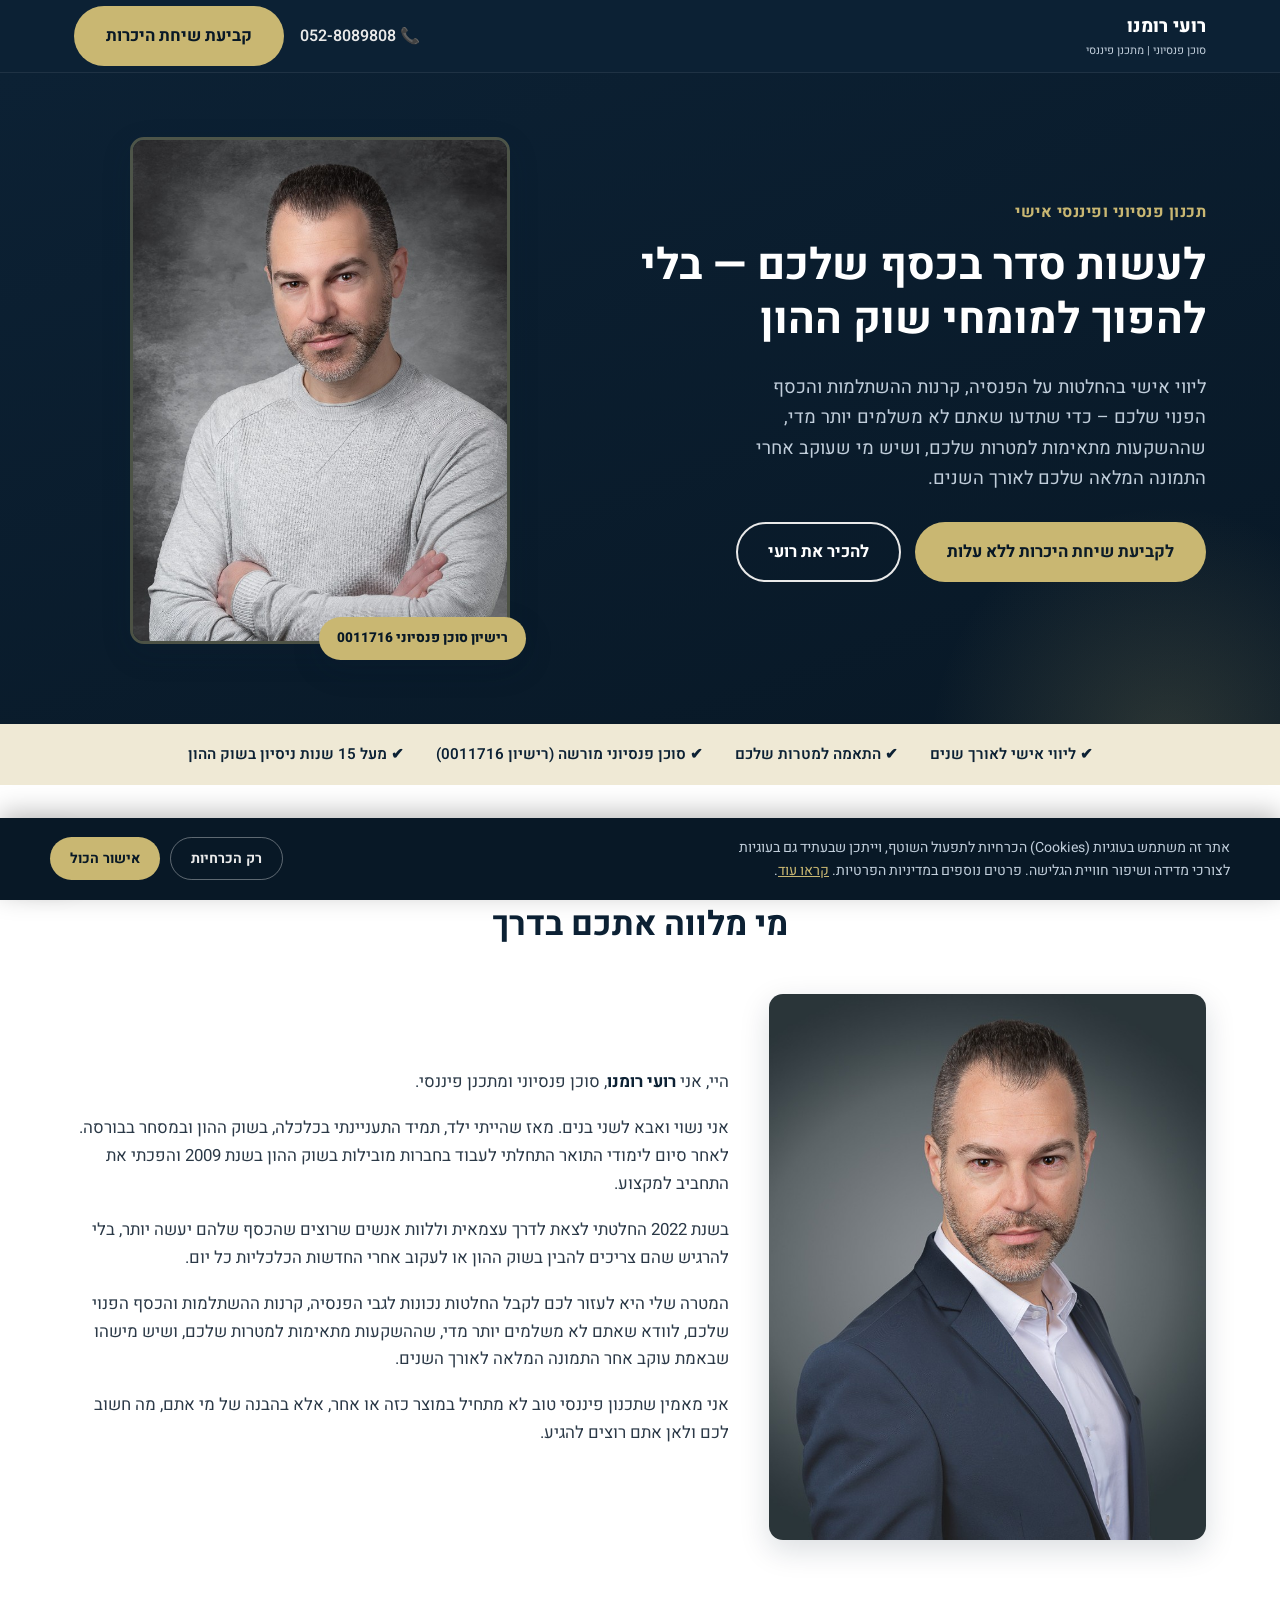
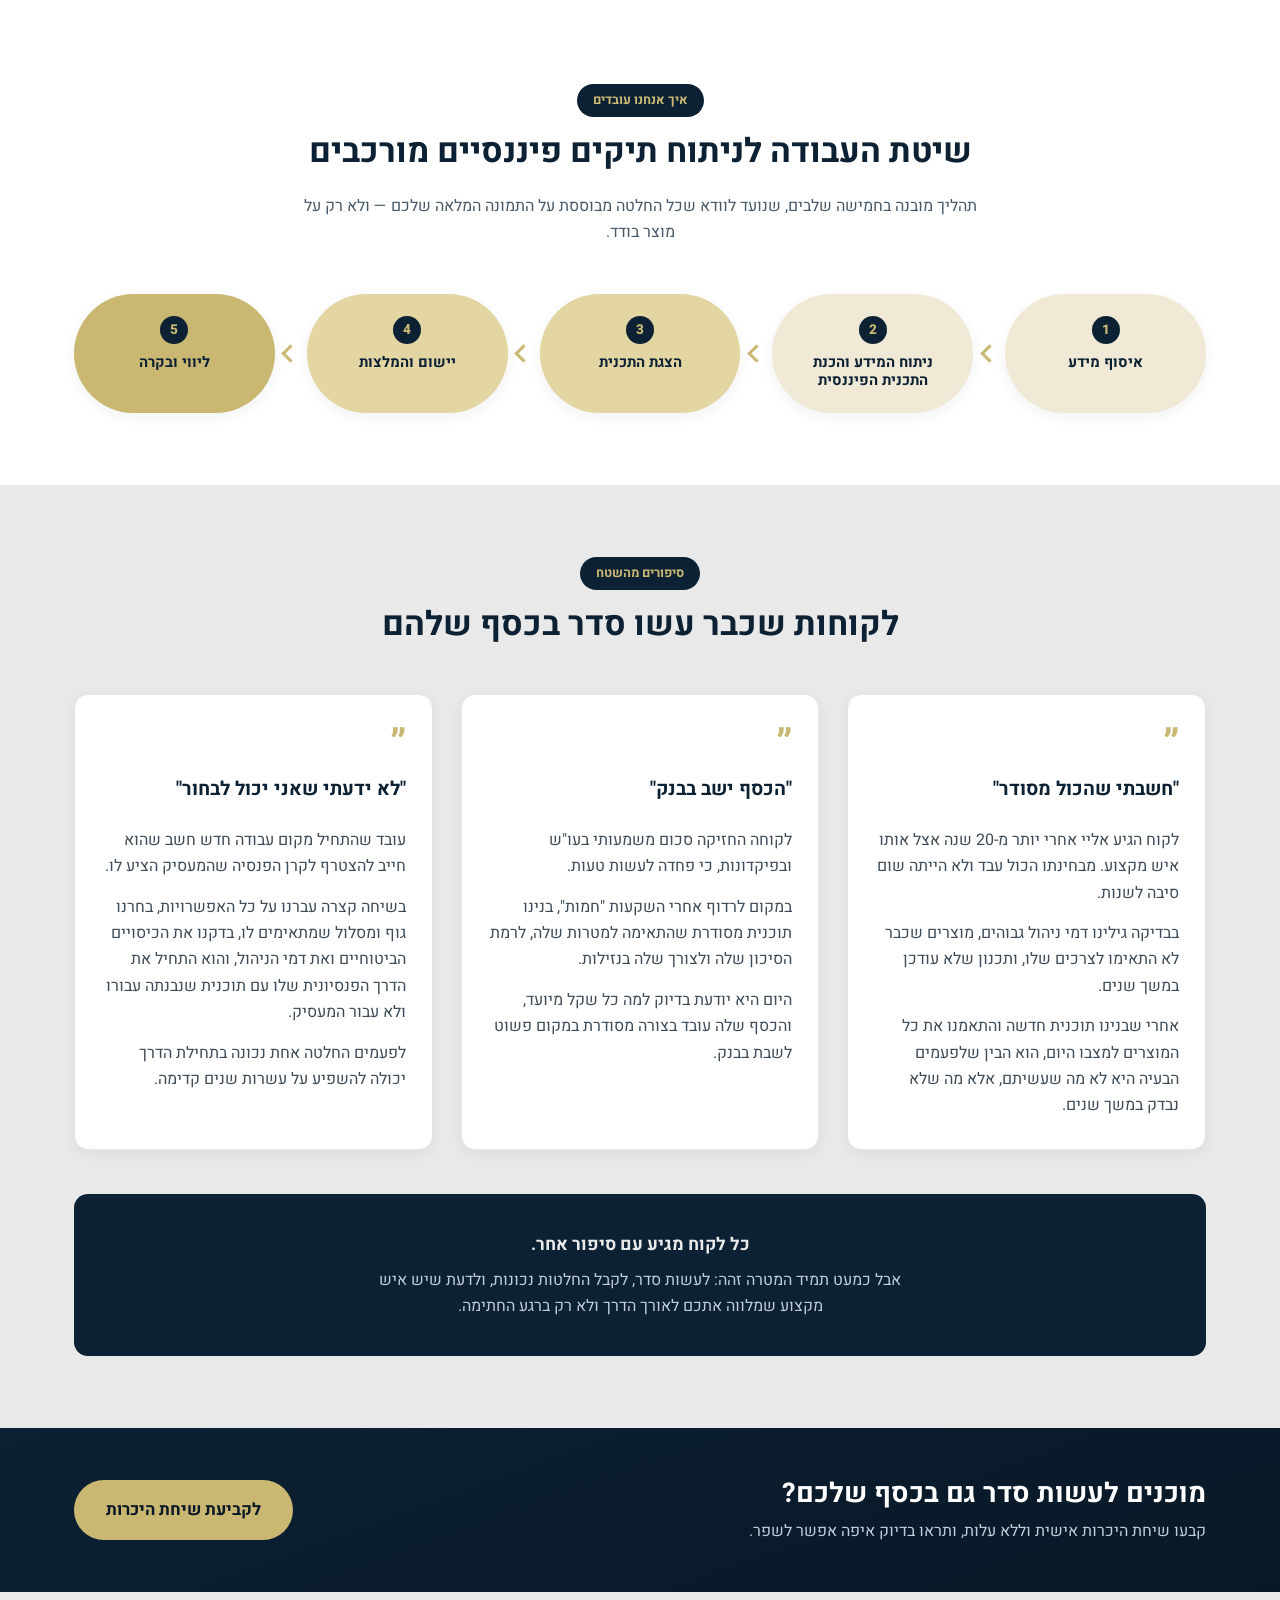
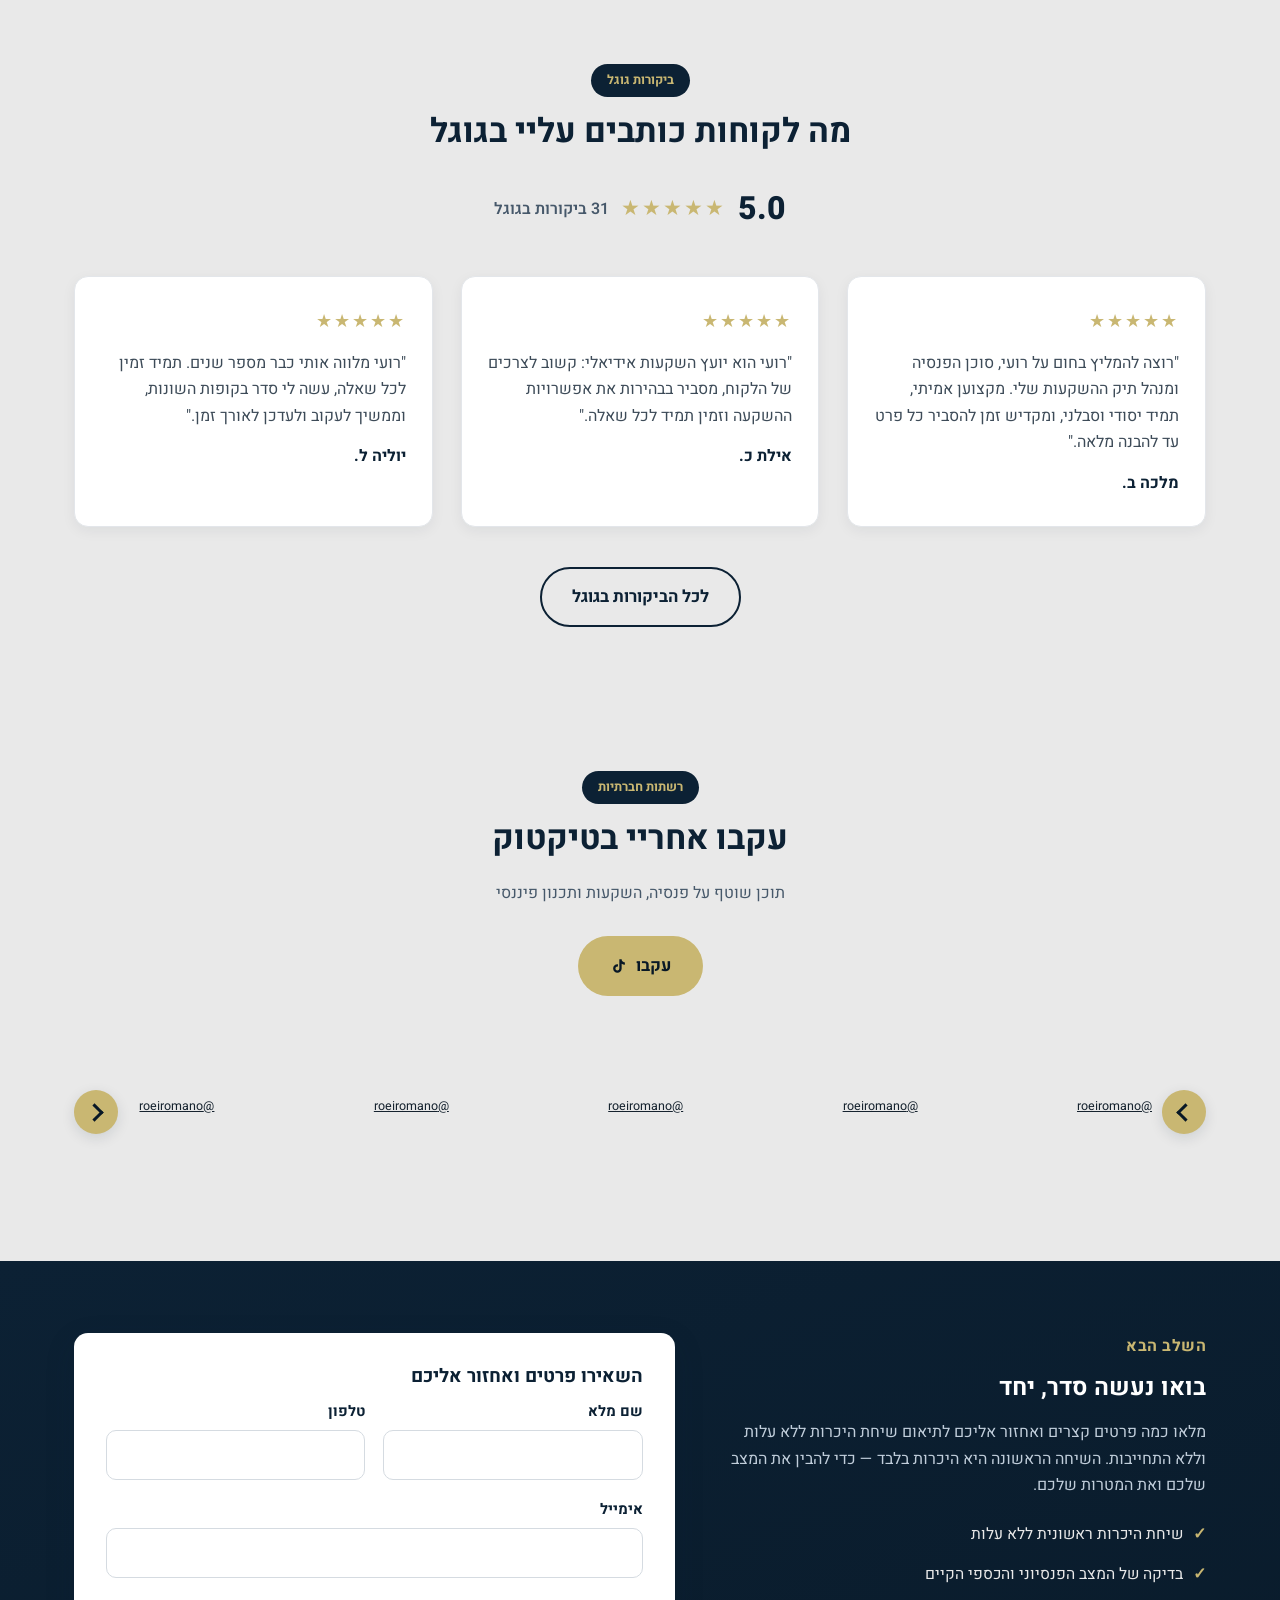
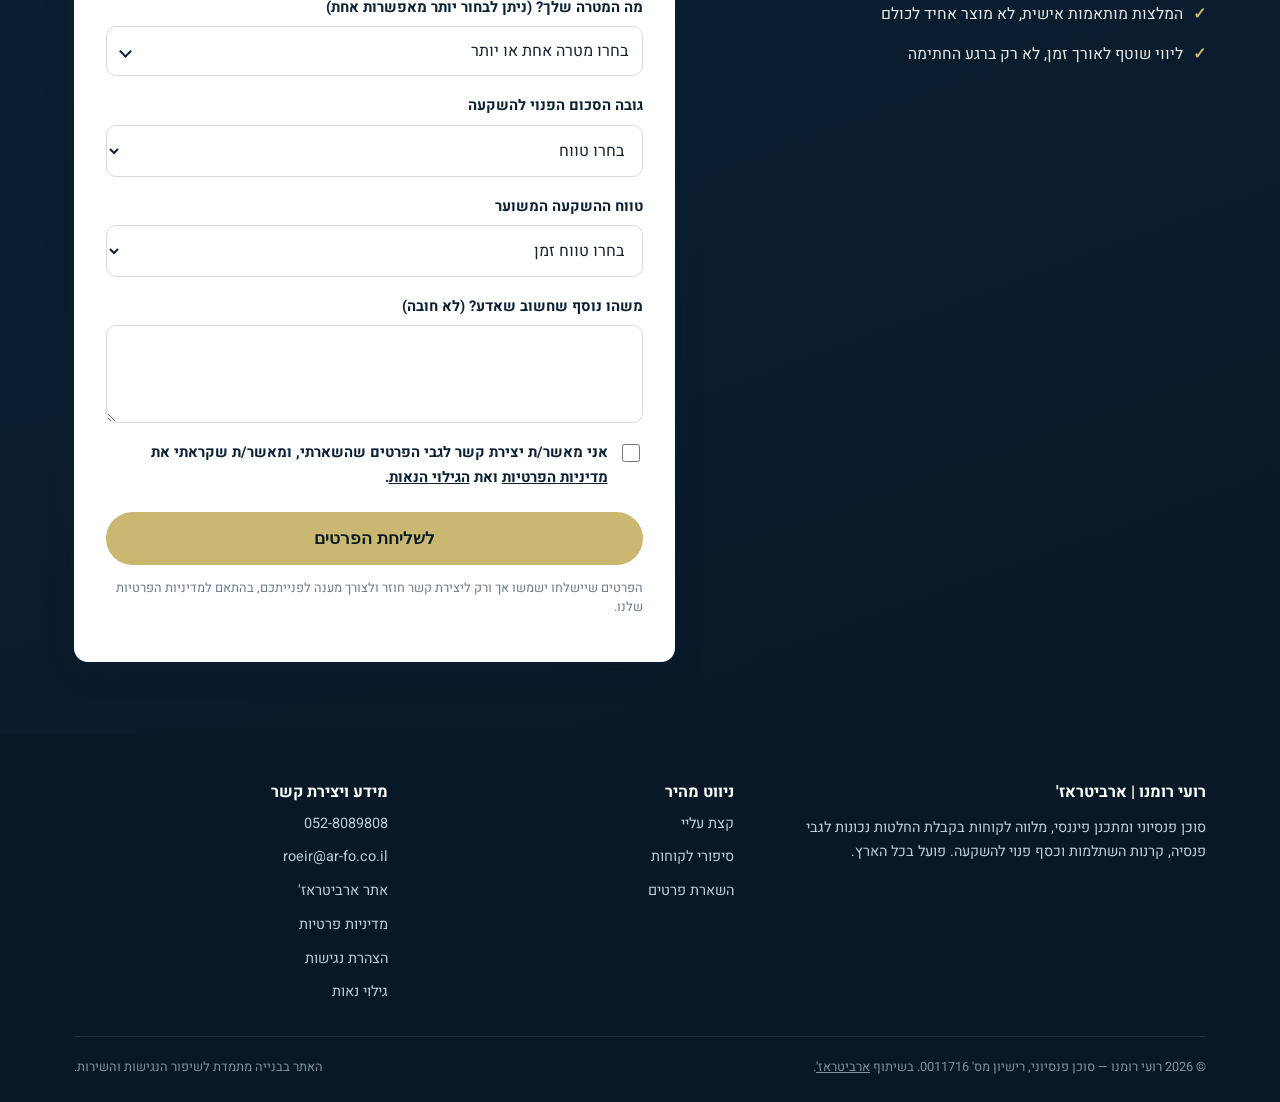
==== commit 43630082: "Remove static follower count from TikTok follow button TikTok blocks automated requests to profile p" ====
--- a/index.html
+++ b/index.html
@@ -285,7 +285,6 @@
           <svg class="tiktok-icon" viewBox="0 0 24 24" aria-hidden="true" focusable="false">
             <path fill="currentColor" d="M16.6 5.82s.51.5 0 0A4.278 4.278 0 0 1 15.54 3h-3.09v12.4a2.592 2.592 0 0 1-2.59 2.5c-1.42 0-2.6-1.16-2.6-2.6c0-1.72 1.66-3.01 3.37-2.48V9.66c-3.45-.46-6.47 2.22-6.47 5.64c0 3.33 2.76 5.7 5.69 5.7c3.14 0 5.69-2.55 5.69-5.7V9.01a7.35 7.35 0 0 0 4.3 1.38V7.3s-1.88.09-3.24-1.48z"/>
           </svg>
-          <span>· 3,566 עוקבים</span>
         </a>
       </div>
 
--- a/css/style.css
+++ b/css/style.css
@@ -486,20 +486,10 @@
 .tiktok-item {
   flex: 0 0 auto;
   scroll-snap-align: start;
-  width: 190px;
-  height: 250px;
-  overflow: hidden;
-  position: relative;
-  border-radius: var(--radius);
-  box-shadow: var(--shadow);
-  background: var(--navy-dark);
 }
 .tiktok-grid .tiktok-embed {
   margin: 0;
-  position: absolute;
-  top: 50%;
-  left: 50%;
-  transform: translate(-50%, -50%);
+  zoom: .78;
 }
 .tiktok-nav {
   flex: none;
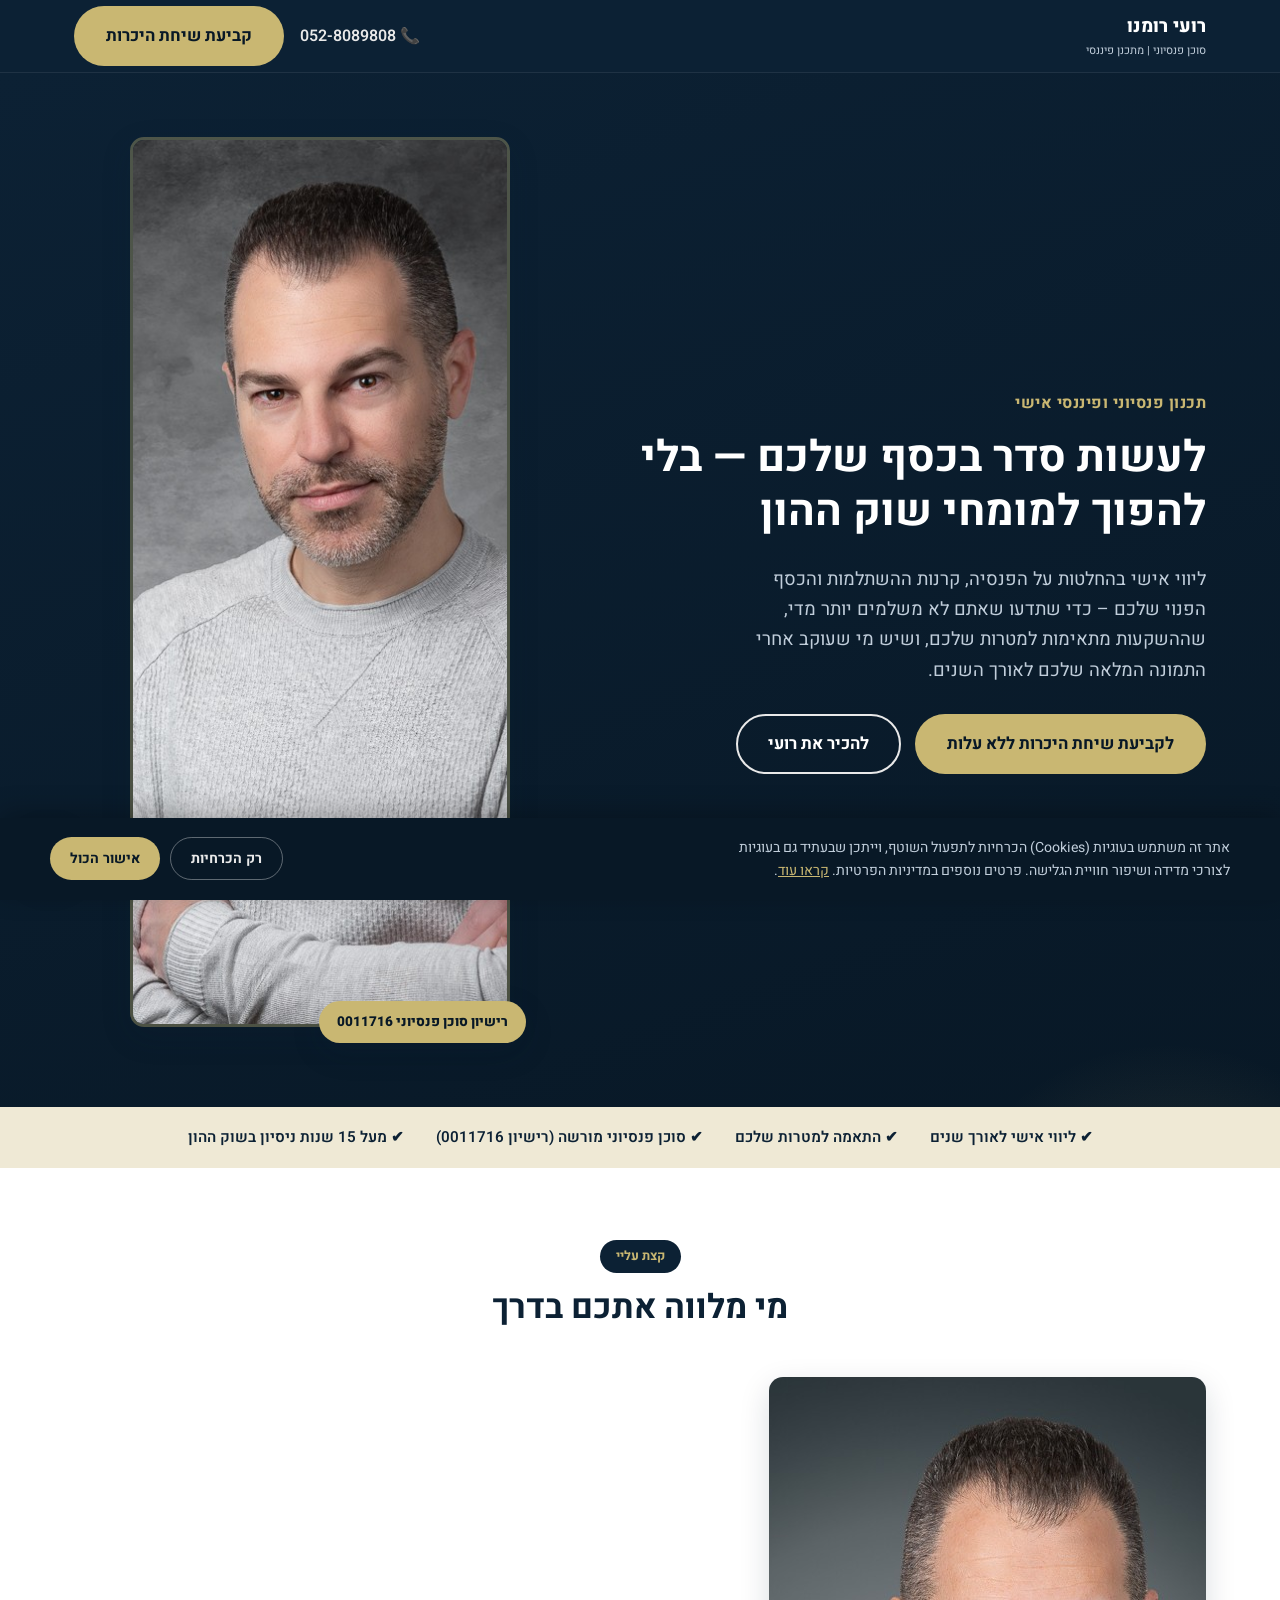
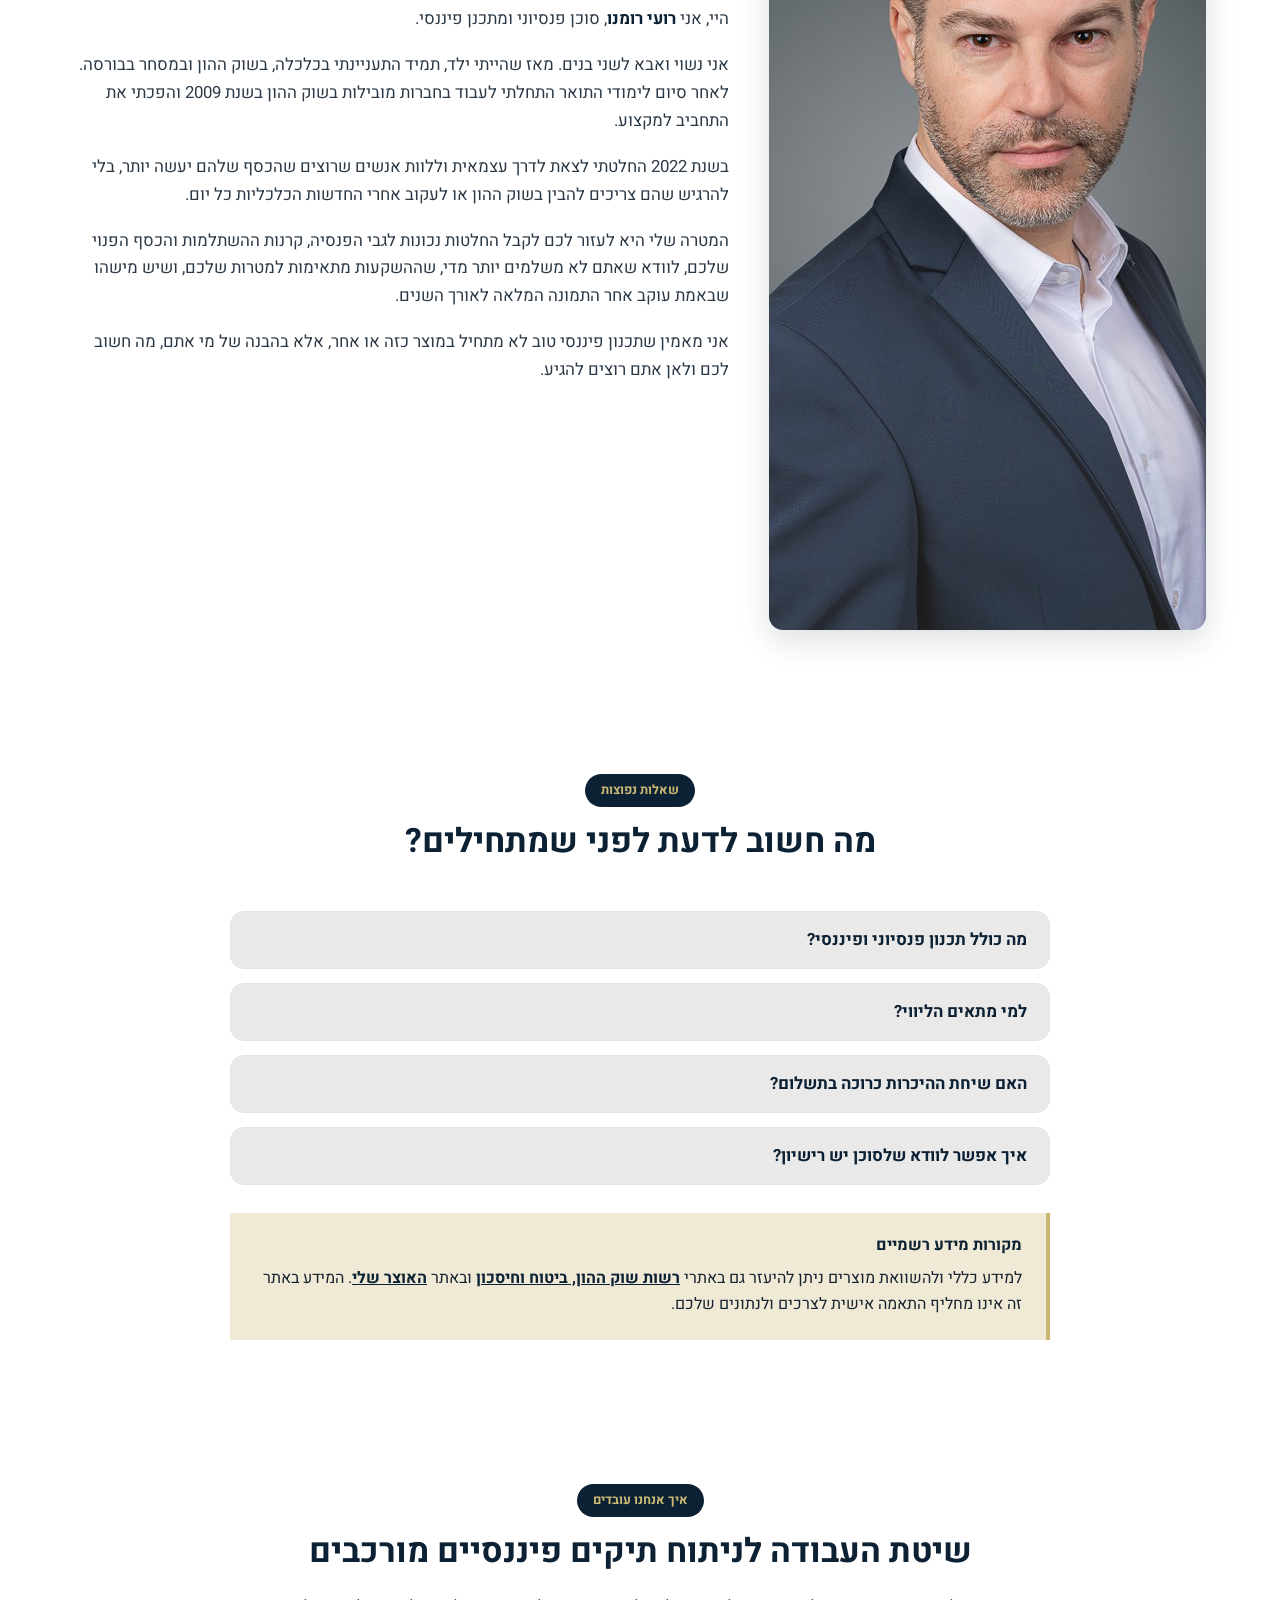
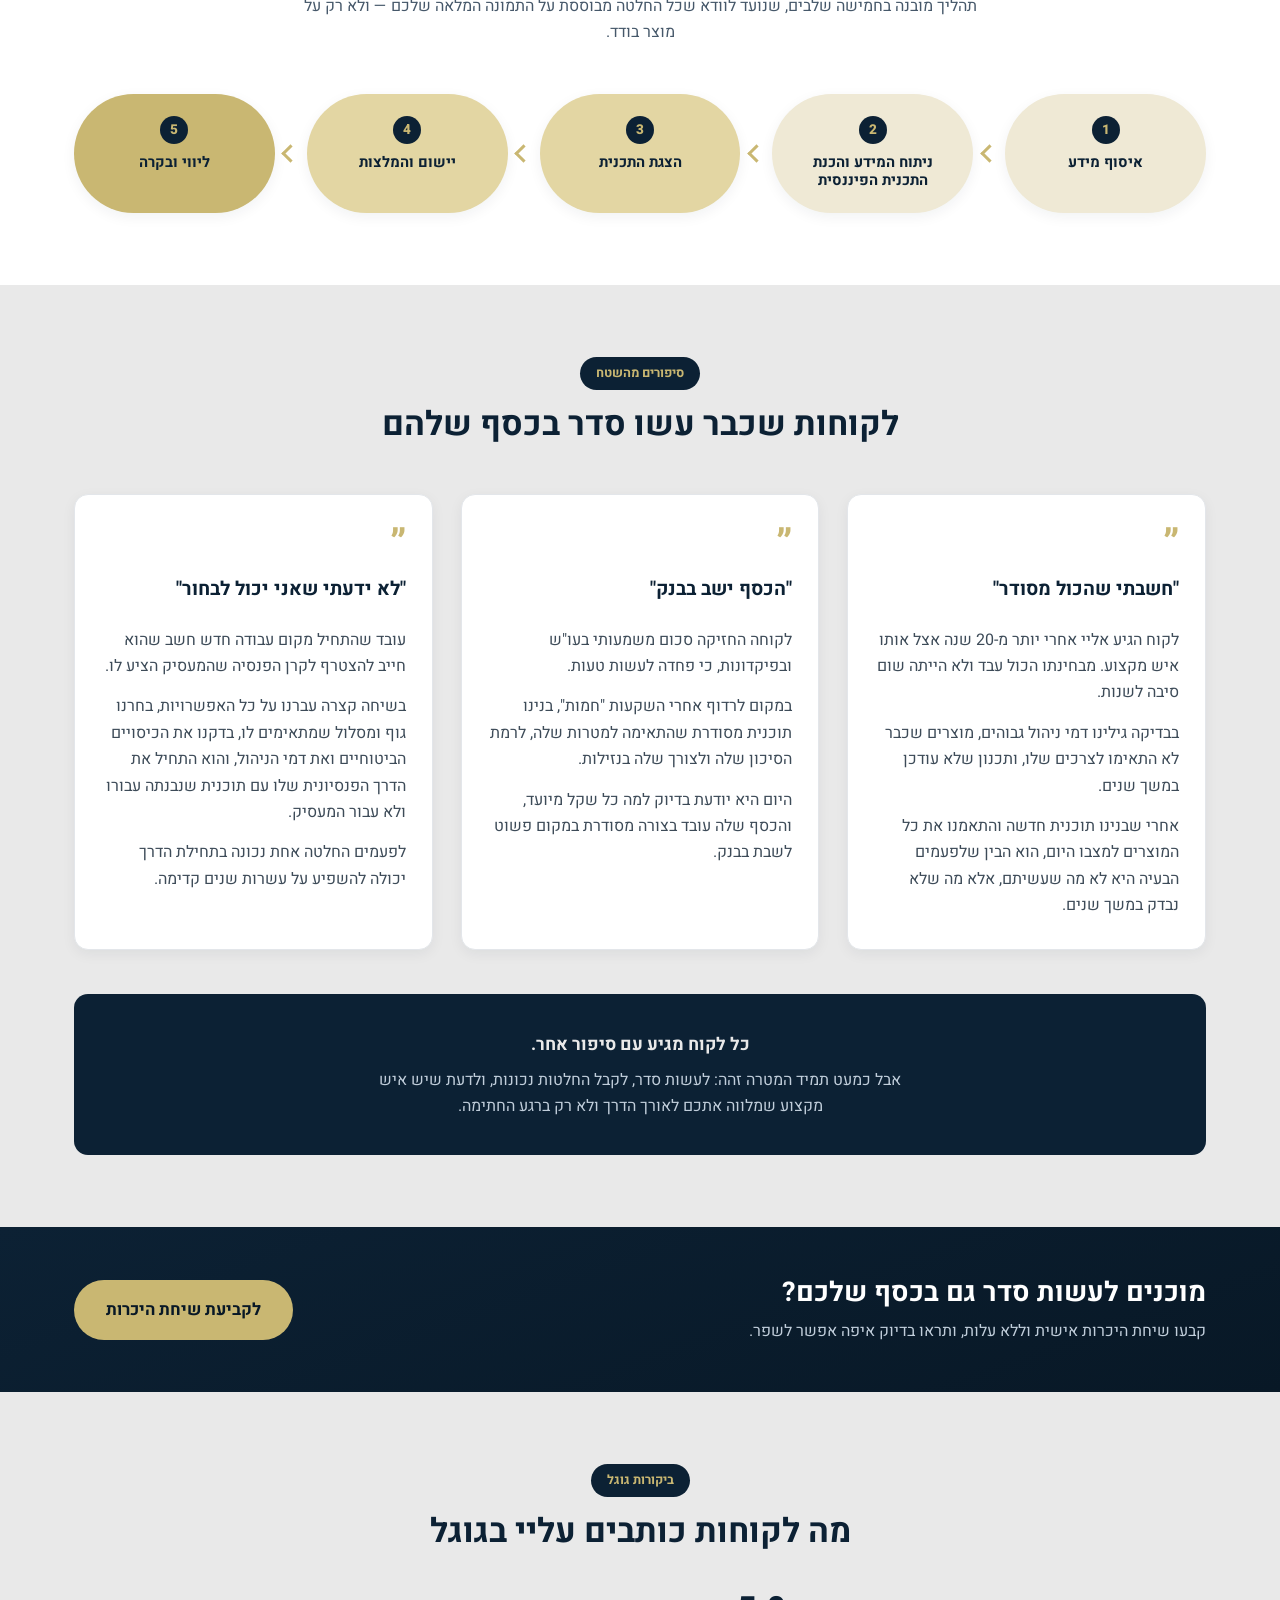
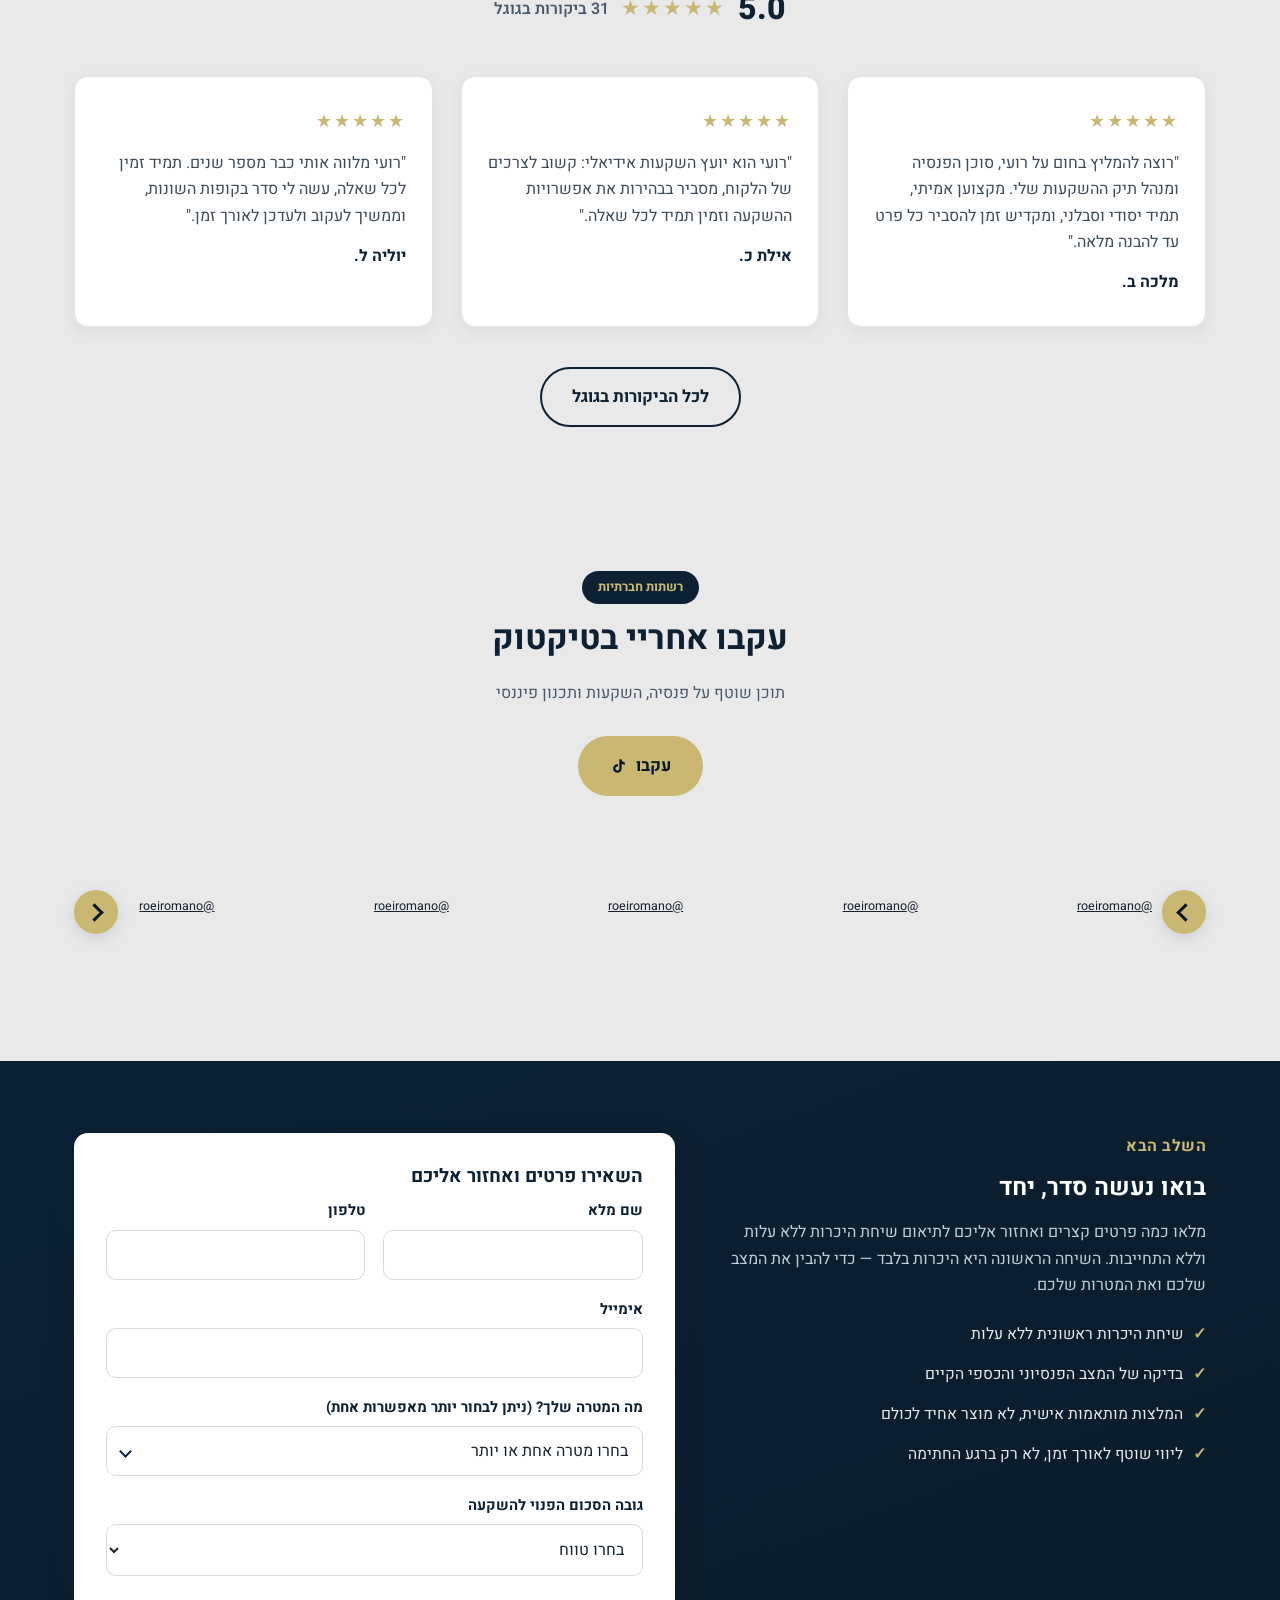
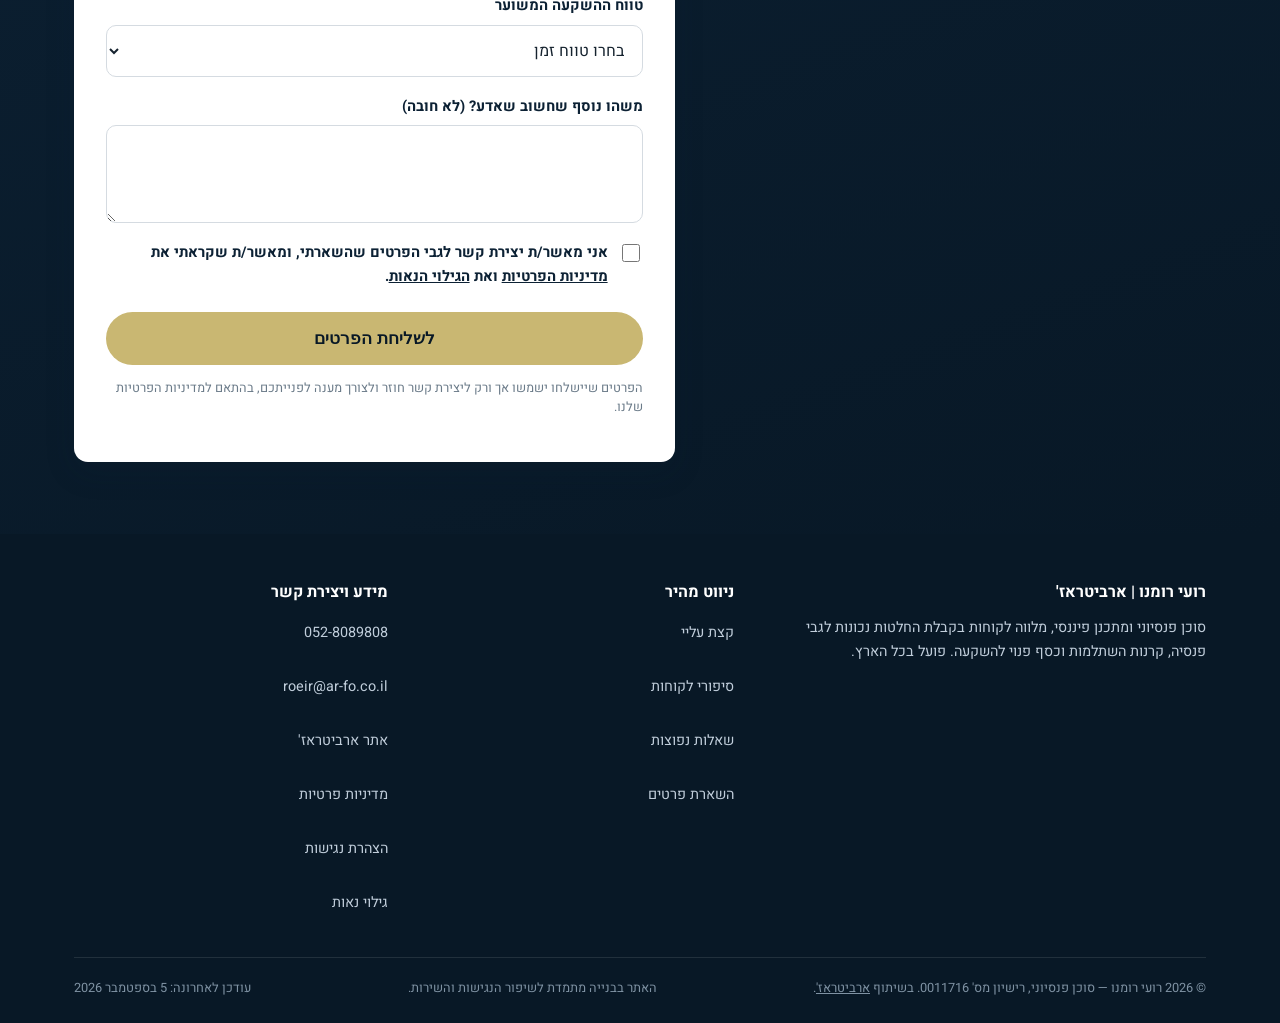
==== commit c33ffceb: "Improve landing page SEO and structured data" ====
--- a/index.html
+++ b/index.html
@@ -5,10 +5,97 @@
 <meta name="viewport" content="width=device-width, initial-scale=1.0">
 <title>רועי רומנו | סוכן פנסיוני ומתכנן פיננסי — ארביטראז'</title>
 <meta name="description" content="ליווי אישי בפנסיה, קרנות השתלמות וכסף פנוי להשקעה. רועי רומנו, סוכן פנסיוני מורשה הפועל בשיתוף סוכנות ארביטראז'. קביעת שיחת היכרות ללא עלות.">
+<meta name="author" content="רועי רומנו">
+<meta name="robots" content="index, follow, max-image-preview:large">
+<link rel="canonical" href="https://romanoroei.github.io/roei-romano-landing-page/">
+<link rel="icon" href="favicon.svg" type="image/svg+xml">
+<meta property="og:locale" content="he_IL">
+<meta property="og:type" content="website">
+<meta property="og:site_name" content="רועי רומנו — תכנון פנסיוני ופיננסי">
+<meta property="og:title" content="רועי רומנו | סוכן פנסיוני ומתכנן פיננסי">
+<meta property="og:description" content="ליווי אישי בפנסיה, קרנות השתלמות וכסף פנוי להשקעה — עם סוכן פנסיוני מורשה ומעל 15 שנות ניסיון בשוק ההון.">
+<meta property="og:url" content="https://romanoroei.github.io/roei-romano-landing-page/">
+<meta property="og:image" content="https://romanoroei.github.io/roei-romano-landing-page/images/roei-1.jpg">
+<meta property="og:image:width" content="720">
+<meta property="og:image:height" content="890">
+<meta property="og:image:alt" content="רועי רומנו, סוכן פנסיוני ומתכנן פיננסי">
+<meta name="twitter:card" content="summary_large_image">
+<meta name="twitter:title" content="רועי רומנו | סוכן פנסיוני ומתכנן פיננסי">
+<meta name="twitter:description" content="ליווי אישי בפנסיה, קרנות השתלמות וכסף פנוי להשקעה.">
+<meta name="twitter:image" content="https://romanoroei.github.io/roei-romano-landing-page/images/roei-1.jpg">
+<meta name="twitter:image:alt" content="רועי רומנו, סוכן פנסיוני ומתכנן פיננסי">
 <link rel="preconnect" href="https://fonts.googleapis.com">
 <link rel="preconnect" href="https://fonts.gstatic.com" crossorigin>
 <link href="https://fonts.googleapis.com/css2?family=Heebo:wght@400;500;600;700;800&display=swap" rel="stylesheet">
 <link rel="stylesheet" href="css/style.css">
+<script type="application/ld+json">
+{
+  "@context": "https://schema.org",
+  "@graph": [
+    {
+      "@type": "WebSite",
+      "@id": "https://romanoroei.github.io/roei-romano-landing-page/#website",
+      "url": "https://romanoroei.github.io/roei-romano-landing-page/",
+      "name": "רועי רומנו — תכנון פנסיוני ופיננסי",
+      "inLanguage": "he-IL"
+    },
+    {
+      "@type": "Person",
+      "@id": "https://romanoroei.github.io/roei-romano-landing-page/#roei-romano",
+      "name": "רועי רומנו",
+      "jobTitle": "סוכן פנסיוני ומתכנן פיננסי",
+      "description": "סוכן פנסיוני מורשה בעל רישיון 0011716 ומעל 15 שנות ניסיון בשוק ההון.",
+      "url": "https://romanoroei.github.io/roei-romano-landing-page/",
+      "image": "https://romanoroei.github.io/roei-romano-landing-page/images/roei-1.jpg",
+      "telephone": "+972-52-808-9808",
+      "email": "roeir@ar-fo.co.il",
+      "sameAs": ["https://www.tiktok.com/@roeiromano"],
+      "hasCredential": {
+        "@type": "EducationalOccupationalCredential",
+        "name": "רישיון סוכן פנסיוני 0011716",
+        "credentialCategory": "רישיון מקצועי"
+      }
+    },
+    {
+      "@type": "ProfessionalService",
+      "@id": "https://romanoroei.github.io/roei-romano-landing-page/#service",
+      "name": "רועי רומנו — תכנון פנסיוני ופיננסי",
+      "url": "https://romanoroei.github.io/roei-romano-landing-page/",
+      "image": "https://romanoroei.github.io/roei-romano-landing-page/images/roei-1.jpg",
+      "telephone": "+972-52-808-9808",
+      "email": "roeir@ar-fo.co.il",
+      "areaServed": { "@type": "Country", "name": "ישראל" },
+      "founder": { "@id": "https://romanoroei.github.io/roei-romano-landing-page/#roei-romano" }
+    },
+    {
+      "@type": "FAQPage",
+      "@id": "https://romanoroei.github.io/roei-romano-landing-page/#faq",
+      "mainEntity": [
+        {
+          "@type": "Question",
+          "name": "מה כולל תכנון פנסיוני ופיננסי?",
+          "acceptedAnswer": { "@type": "Answer", "text": "התהליך כולל איסוף מידע, ניתוח התיק הקיים, הצגת תוכנית מותאמת, יישום המלצות וליווי ובקרה לאורך זמן." }
+        },
+        {
+          "@type": "Question",
+          "name": "למי מתאים הליווי?",
+          "acceptedAnswer": { "@type": "Answer", "text": "הליווי מתאים למי שרוצה לבחון את הפנסיה, קרנות ההשתלמות, הכיסויים הביטוחיים או כסף פנוי להשקעה כחלק מתמונה פיננסית מלאה." }
+        },
+        {
+          "@type": "Question",
+          "name": "האם שיחת ההיכרות כרוכה בתשלום?",
+          "acceptedAnswer": { "@type": "Answer", "text": "שיחת ההיכרות הראשונית מוצעת ללא עלות וללא התחייבות, ומטרתה להבין את המצב והמטרות שלכם." }
+        },
+        {
+          "@type": "Question",
+          "name": "איך אפשר לוודא שלסוכן יש רישיון?",
+          "acceptedAnswer": { "@type": "Answer", "text": "אפשר לבדוק בעלי רישיון לפי שם או מספר רישיון במאגר הרשמי של רשות שוק ההון, ביטוח וחיסכון. מספר הרישיון של רועי רומנו הוא 0011716." }
+        }
+      ]
+    }
+  ]
+}
+</script>
 </head>
 <body>
 
@@ -46,7 +133,7 @@
         </div>
       </div>
       <div class="hero-image-wrap">
-        <img src="images/roei-1.jpg" alt="רועי רומנו, סוכן פנסיוני ומתכנן פיננסי, עם חליפה כחולה">
+        <img src="images/roei-1.jpg" width="720" height="890" alt="רועי רומנו, סוכן פנסיוני ומתכנן פיננסי, עם חליפה כחולה" fetchpriority="high">
         <span class="hero-badge">רישיון סוכן פנסיוני 0011716</span>
       </div>
     </div>
@@ -71,7 +158,7 @@
       </div>
       <div class="about">
         <div class="about-photo">
-          <img src="images/roei-2.jpg" alt="רועי רומנו מחייך, לבוש בסוודר אפור, ידיים משולבות">
+          <img src="images/roei-2.jpg" width="720" height="853" alt="רועי רומנו מחייך, לבוש בסוודר אפור, ידיים משולבות" loading="lazy">
         </div>
         <div class="about-text">
           <p>היי, אני <strong>רועי רומנו</strong>, סוכן פנסיוני ומתכנן פיננסי.</p>
@@ -96,6 +183,38 @@
           </p>
         </div>
       </div>
+    </div>
+  </section>
+
+  <!-- ===== Frequently asked questions ===== -->
+  <section id="faq" class="faq-section">
+    <div class="container">
+      <div class="section-head">
+        <span class="eyebrow">שאלות נפוצות</span>
+        <h2>מה חשוב לדעת לפני שמתחילים?</h2>
+      </div>
+      <div class="faq-list">
+        <details>
+          <summary>מה כולל תכנון פנסיוני ופיננסי?</summary>
+          <p>התהליך כולל איסוף מידע, ניתוח התיק הקיים, הצגת תוכנית מותאמת, יישום המלצות וליווי ובקרה לאורך זמן. המטרה היא לבחון את התמונה המלאה ולא רק מוצר יחיד.</p>
+        </details>
+        <details>
+          <summary>למי מתאים הליווי?</summary>
+          <p>הליווי מתאים למי שרוצה לבחון את הפנסיה, קרנות ההשתלמות, הכיסויים הביטוחיים או כסף פנוי להשקעה כחלק מתמונה פיננסית מלאה.</p>
+        </details>
+        <details>
+          <summary>האם שיחת ההיכרות כרוכה בתשלום?</summary>
+          <p>שיחת ההיכרות הראשונית מוצעת ללא עלות וללא התחייבות. מטרתה להכיר את המצב הקיים ואת המטרות שלכם ולבדוק כיצד אפשר להתקדם.</p>
+        </details>
+        <details>
+          <summary>איך אפשר לוודא שלסוכן יש רישיון?</summary>
+          <p>אפשר לבדוק בעלי רישיון לפי שם או מספר רישיון <a href="https://www.gov.il/he/service/agents_and_consultants_search" target="_blank" rel="noopener">במאגר הרשמי של רשות שוק ההון, ביטוח וחיסכון</a>. מספר הרישיון של רועי רומנו הוא 0011716.</p>
+        </details>
+      </div>
+      <aside class="official-sources" aria-labelledby="official-sources-title">
+        <h3 id="official-sources-title">מקורות מידע רשמיים</h3>
+        <p>למידע כללי ולהשוואת מוצרים ניתן להיעזר גם באתרי <a href="https://www.gov.il/he/departments/Units/department_cma" target="_blank" rel="noopener">רשות שוק ההון, ביטוח וחיסכון</a> ובאתר <a href="https://haotzarsheli.mof.gov.il/" target="_blank" rel="noopener">האוצר שלי</a>. המידע באתר זה אינו מחליף התאמה אישית לצרכים ולנתונים שלכם.</p>
+      </aside>
     </div>
   </section>
 
@@ -461,6 +580,7 @@
         <ul>
           <li><a href="#about">קצת עליי</a></li>
           <li><a href="#stories">סיפורי לקוחות</a></li>
+          <li><a href="#faq">שאלות נפוצות</a></li>
           <li><a href="#lead">השארת פרטים</a></li>
         </ul>
       </div>
@@ -479,6 +599,7 @@
     <div class="footer-bottom">
       <span>© <span id="year"></span> רועי רומנו — סוכן פנסיוני, רישיון מס' 0011716. בשיתוף <a href="https://www.ar-fo.co.il" target="_blank" rel="noopener">ארביטראז'</a>.</span>
       <span>האתר בבנייה מתמדת לשיפור הנגישות והשירות.</span>
+      <span>עודכן לאחרונה: <time datetime="2026-09-05">5 בספטמבר 2026</time></span>
     </div>
   </div>
 </footer>
--- a/css/style.css
+++ b/css/style.css
@@ -452,6 +452,42 @@
   text-align: center;
 }
 
+/* ===== FAQ and official sources ===== */
+.faq-section { background: var(--white); }
+.faq-list {
+  max-width: 820px;
+  margin: 0 auto;
+  display: grid;
+  gap: 14px;
+}
+.faq-list details {
+  border: 1px solid #dfe4e9;
+  border-radius: var(--radius);
+  background: var(--offwhite);
+  padding: 0 22px;
+}
+.faq-list summary {
+  min-height: 56px;
+  display: flex;
+  align-items: center;
+  cursor: pointer;
+  color: var(--navy);
+  font-size: 1.05rem;
+  font-weight: 700;
+}
+.faq-list details[open] summary { border-bottom: 1px solid #d5dbe1; }
+.faq-list p { color: #3d4b58; margin: 16px 0 20px; }
+.faq-list a, .official-sources a { color: var(--navy); font-weight: 700; }
+.official-sources {
+  max-width: 820px;
+  margin: 28px auto 0;
+  padding: 22px 24px;
+  border-inline-start: 4px solid var(--gold);
+  background: var(--cream);
+}
+.official-sources h3 { color: var(--navy); font-size: 1rem; }
+.official-sources p { margin: 0; }
+
 /* ===== TikTok ===== */
 .tiktok-follow {
   text-align: center;
@@ -735,6 +771,11 @@
 .footer-grid h4 { color: var(--white); font-size: 1rem; }
 .footer-grid ul { list-style: none; padding: 0; margin: 0; display: grid; gap: 10px; }
 .footer-grid a { text-decoration: none; color: var(--blue-gray); }
+.footer-grid a {
+  display: inline-flex;
+  align-items: center;
+  min-height: 44px;
+}
 .footer-grid a:hover { color: var(--gold); text-decoration: underline; }
 .footer-bottom {
   border-top: 1px solid rgba(255,255,255,.1);
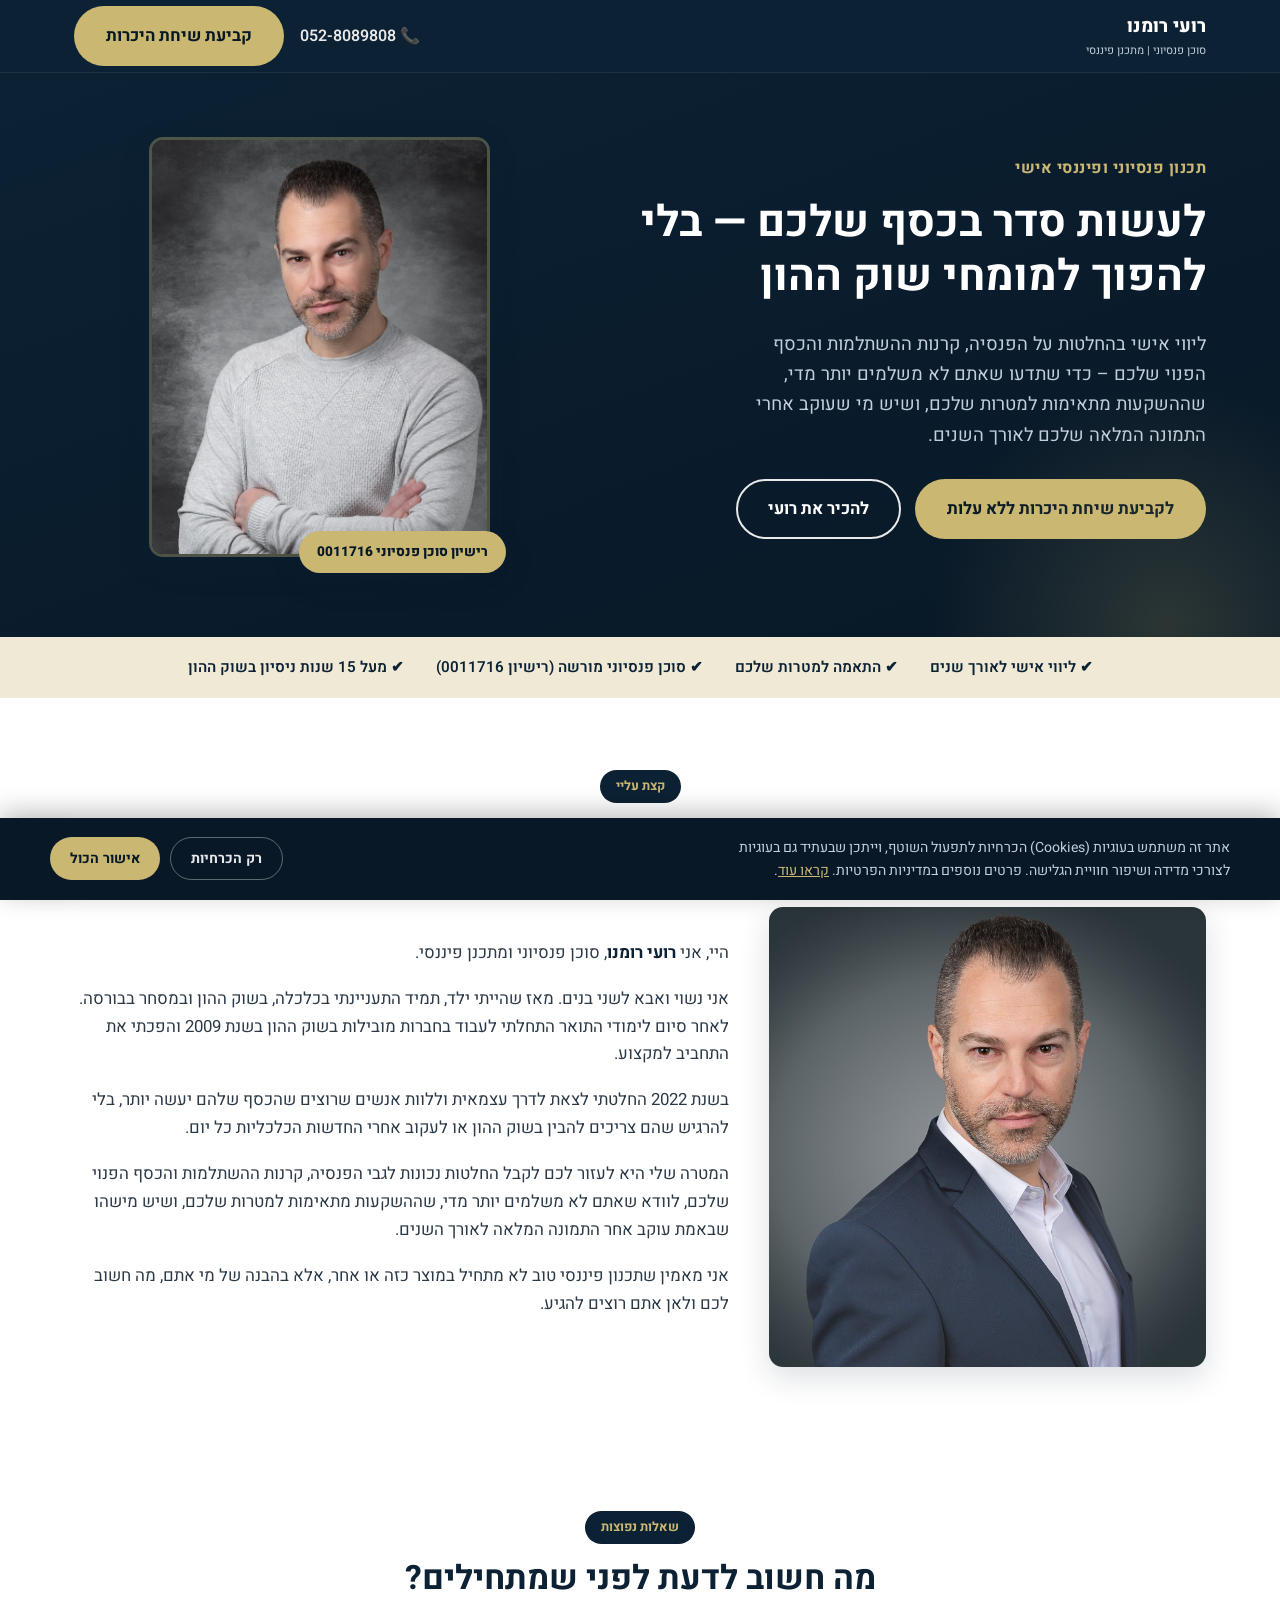
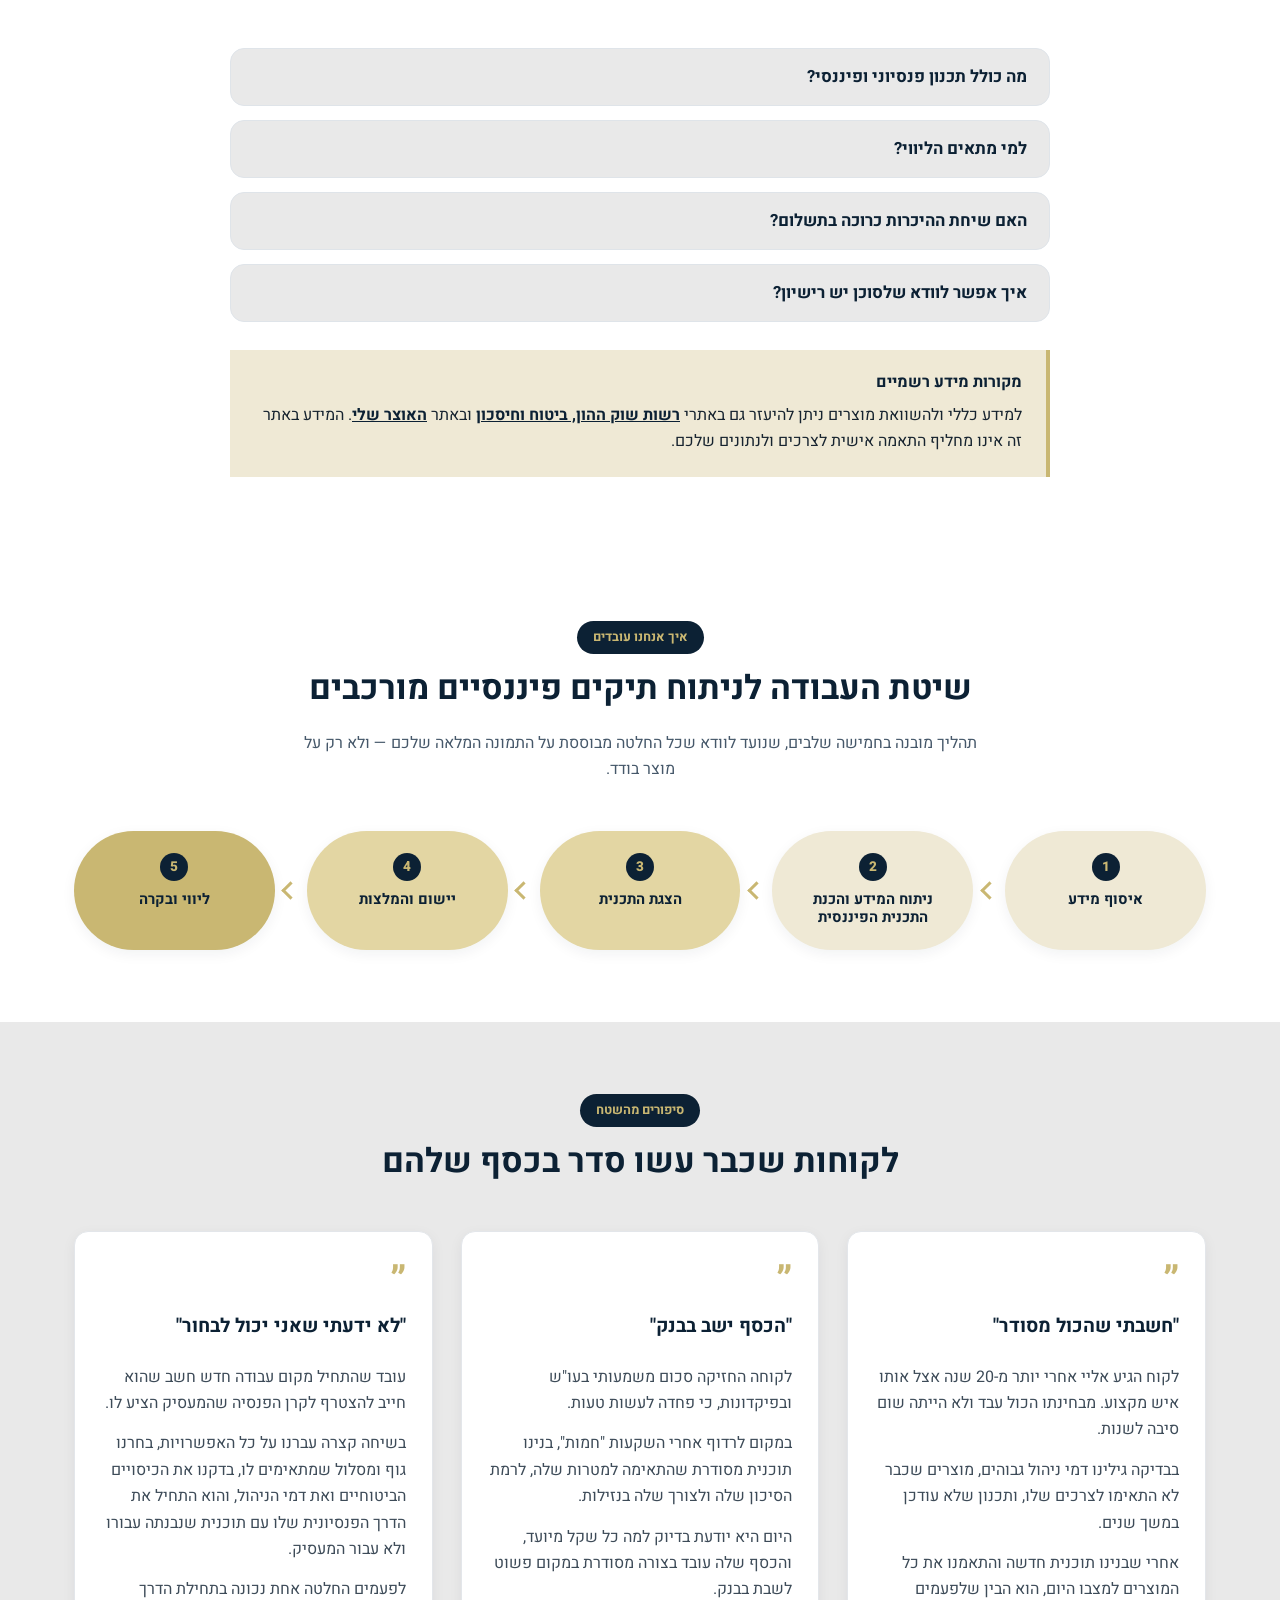
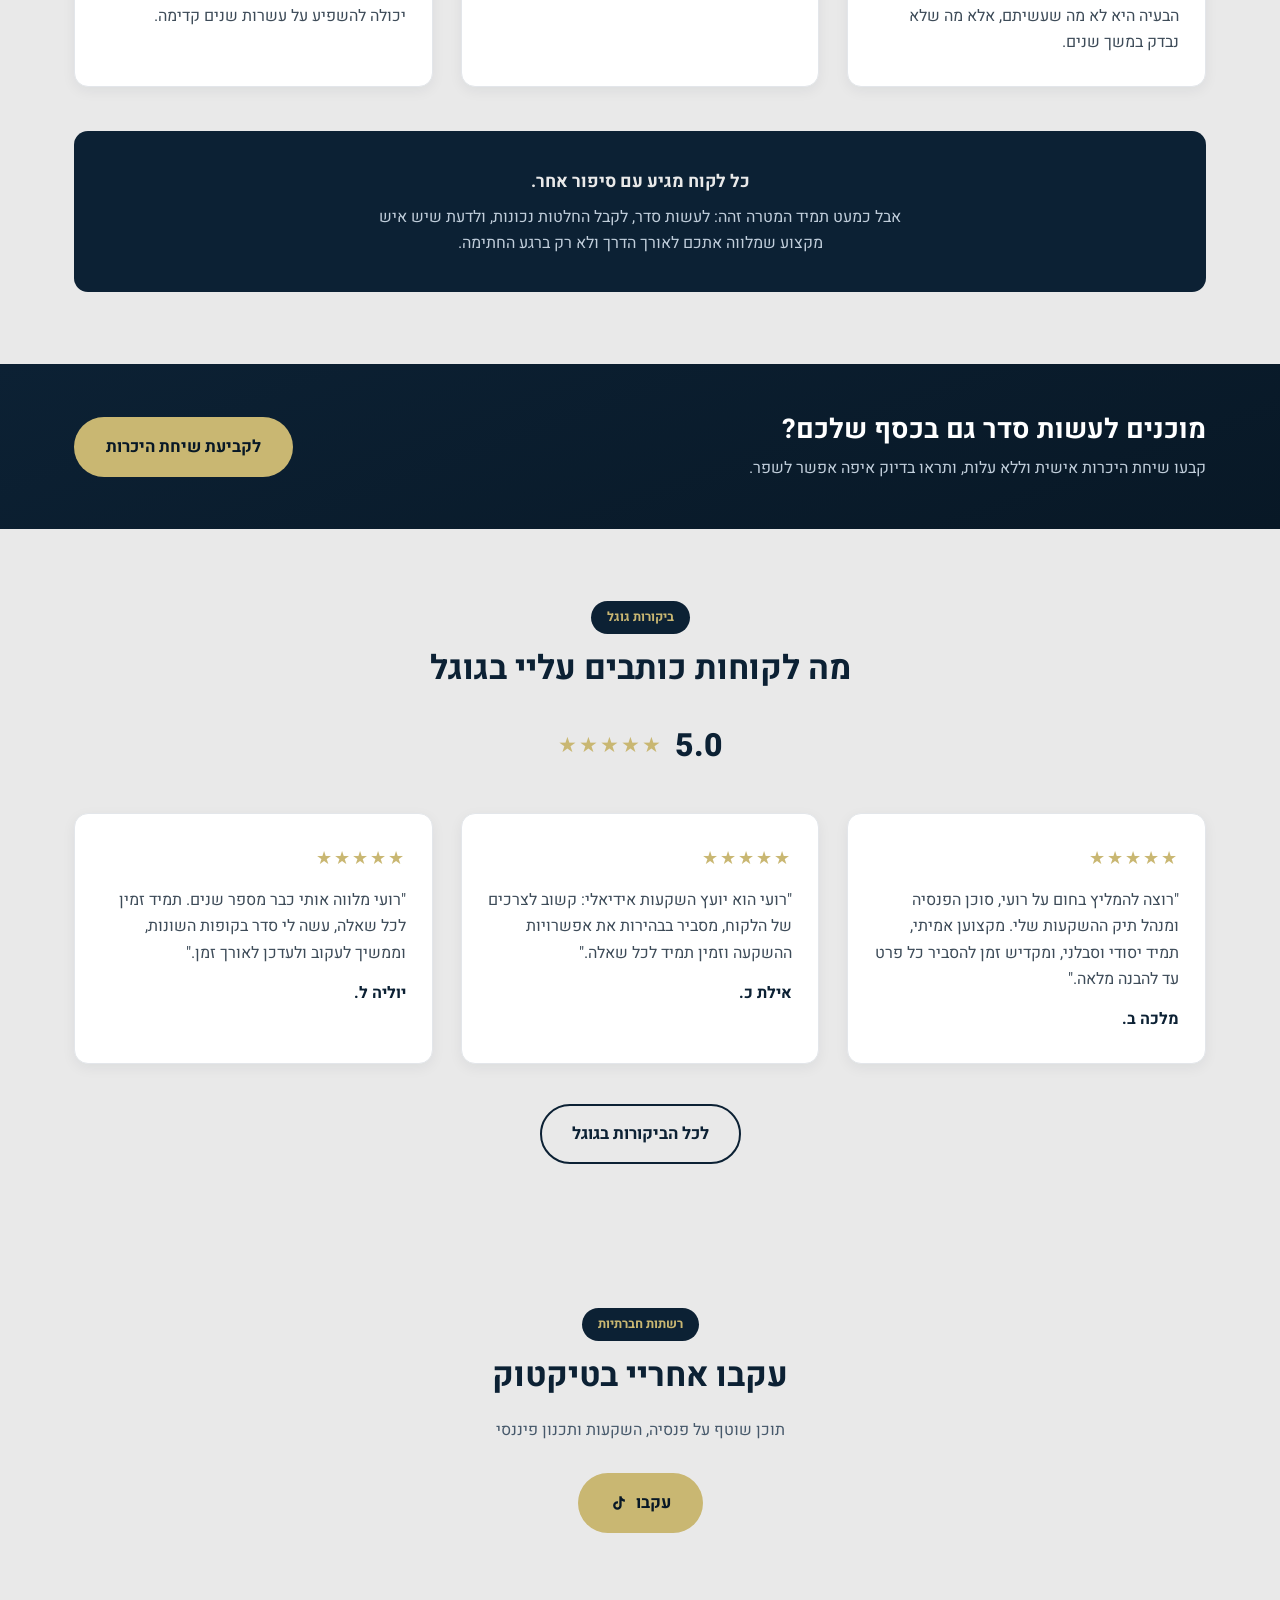
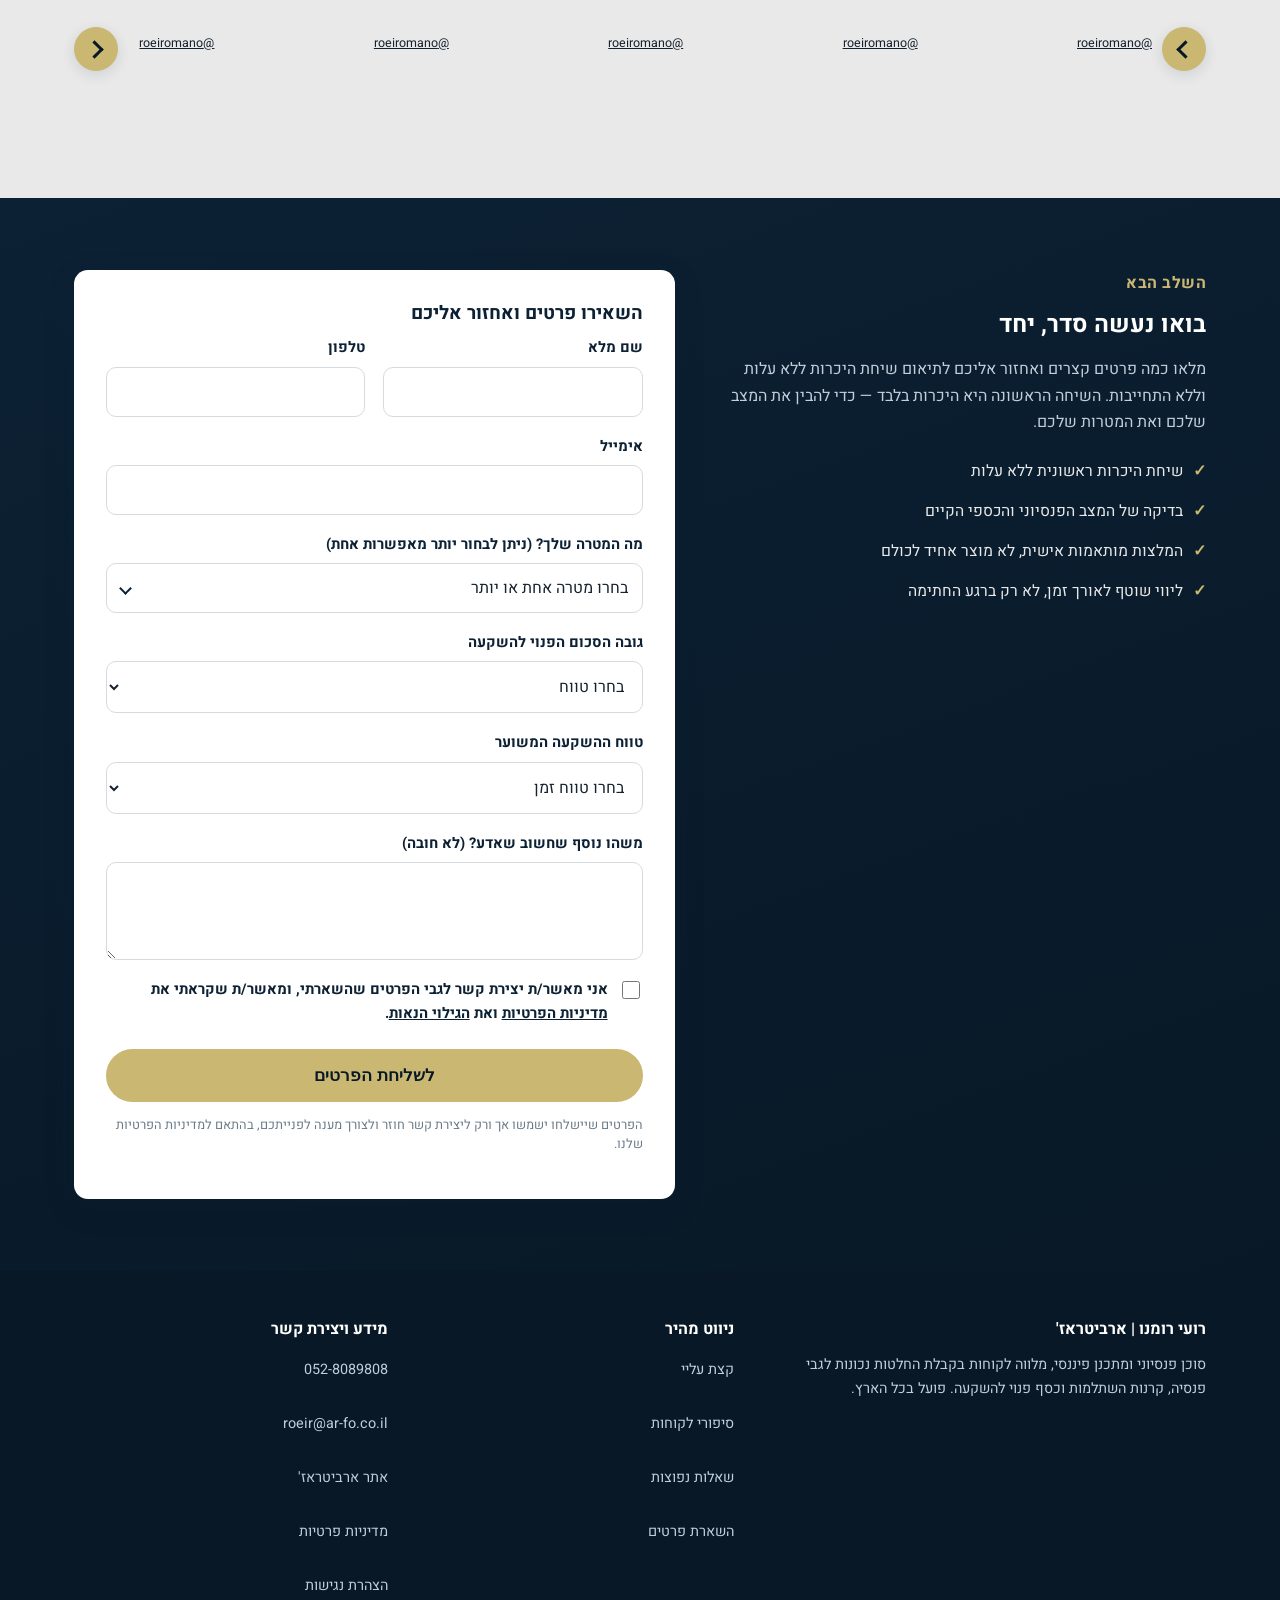
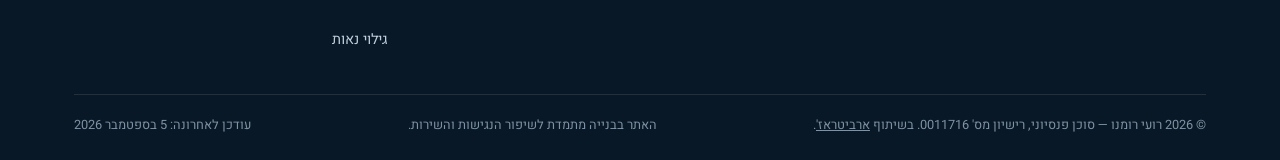
==== commit 74a17f1e: "Remove Google review count label" ====
--- a/index.html
+++ b/index.html
@@ -350,7 +350,6 @@
       <div class="reviews-rating">
         <span class="reviews-score">5.0</span>
         <span class="reviews-stars" aria-hidden="true">★★★★★</span>
-        <span class="reviews-count">31 ביקורות בגוגל</span>
       </div>
 
       <div class="stories-grid">
--- a/css/style.css
+++ b/css/style.css
@@ -210,8 +210,9 @@
   box-shadow: var(--shadow);
   width: 100%;
   max-width: 380px;
-  aspect-ratio: 3/4;
+  height: 420px;
   object-fit: cover;
+  object-position: center 22%;
   border: 3px solid rgba(201,183,114,.35);
 }
 .hero-badge {
@@ -281,8 +282,73 @@
   border-radius: var(--radius);
   box-shadow: var(--shadow);
   width: 100%;
-  aspect-ratio: 4/5;
+  height: 460px;
   object-fit: cover;
+  object-position: center 28%;
+}
+
+@media (max-width: 640px) {
+  .container { padding-inline: 18px; }
+
+  .site-header .container {
+    height: 60px;
+  }
+  .brand {
+    font-size: 1rem;
+    line-height: 1.15;
+  }
+  .brand small {
+    font-size: .62rem;
+  }
+  .header-cta {
+    gap: 8px;
+  }
+  .header-cta .btn {
+    padding: 7px 13px;
+    border: 1px solid var(--gold);
+    background: transparent;
+    color: var(--gold-light);
+    font-size: .82rem;
+    font-weight: 600;
+    white-space: nowrap;
+    box-shadow: none;
+  }
+  .header-cta .btn:hover {
+    background: rgba(201,183,114,.1);
+    transform: none;
+    box-shadow: none;
+  }
+
+  .btn {
+    padding: 10px 18px;
+    border-width: 1.5px;
+    font-size: .92rem;
+    font-weight: 600;
+  }
+  .hero-actions {
+    margin-top: 22px;
+    gap: 10px;
+  }
+  .mid-cta .btn,
+  .reviews-cta .btn,
+  .tiktok-follow-btn {
+    padding-inline: 20px;
+  }
+  .form-actions .btn {
+    min-height: 44px;
+    padding-block: 9px;
+  }
+
+  .hero-image-wrap {
+    width: 100%;
+  }
+  .hero-image-wrap img {
+    max-width: none;
+    height: 320px;
+  }
+  .about-photo img {
+    height: 340px;
+  }
 }
 .about-text p { margin: 0 0 1.1em; font-size: 1.05rem; color: #2b3947; }
 .about-text strong { color: var(--navy); }
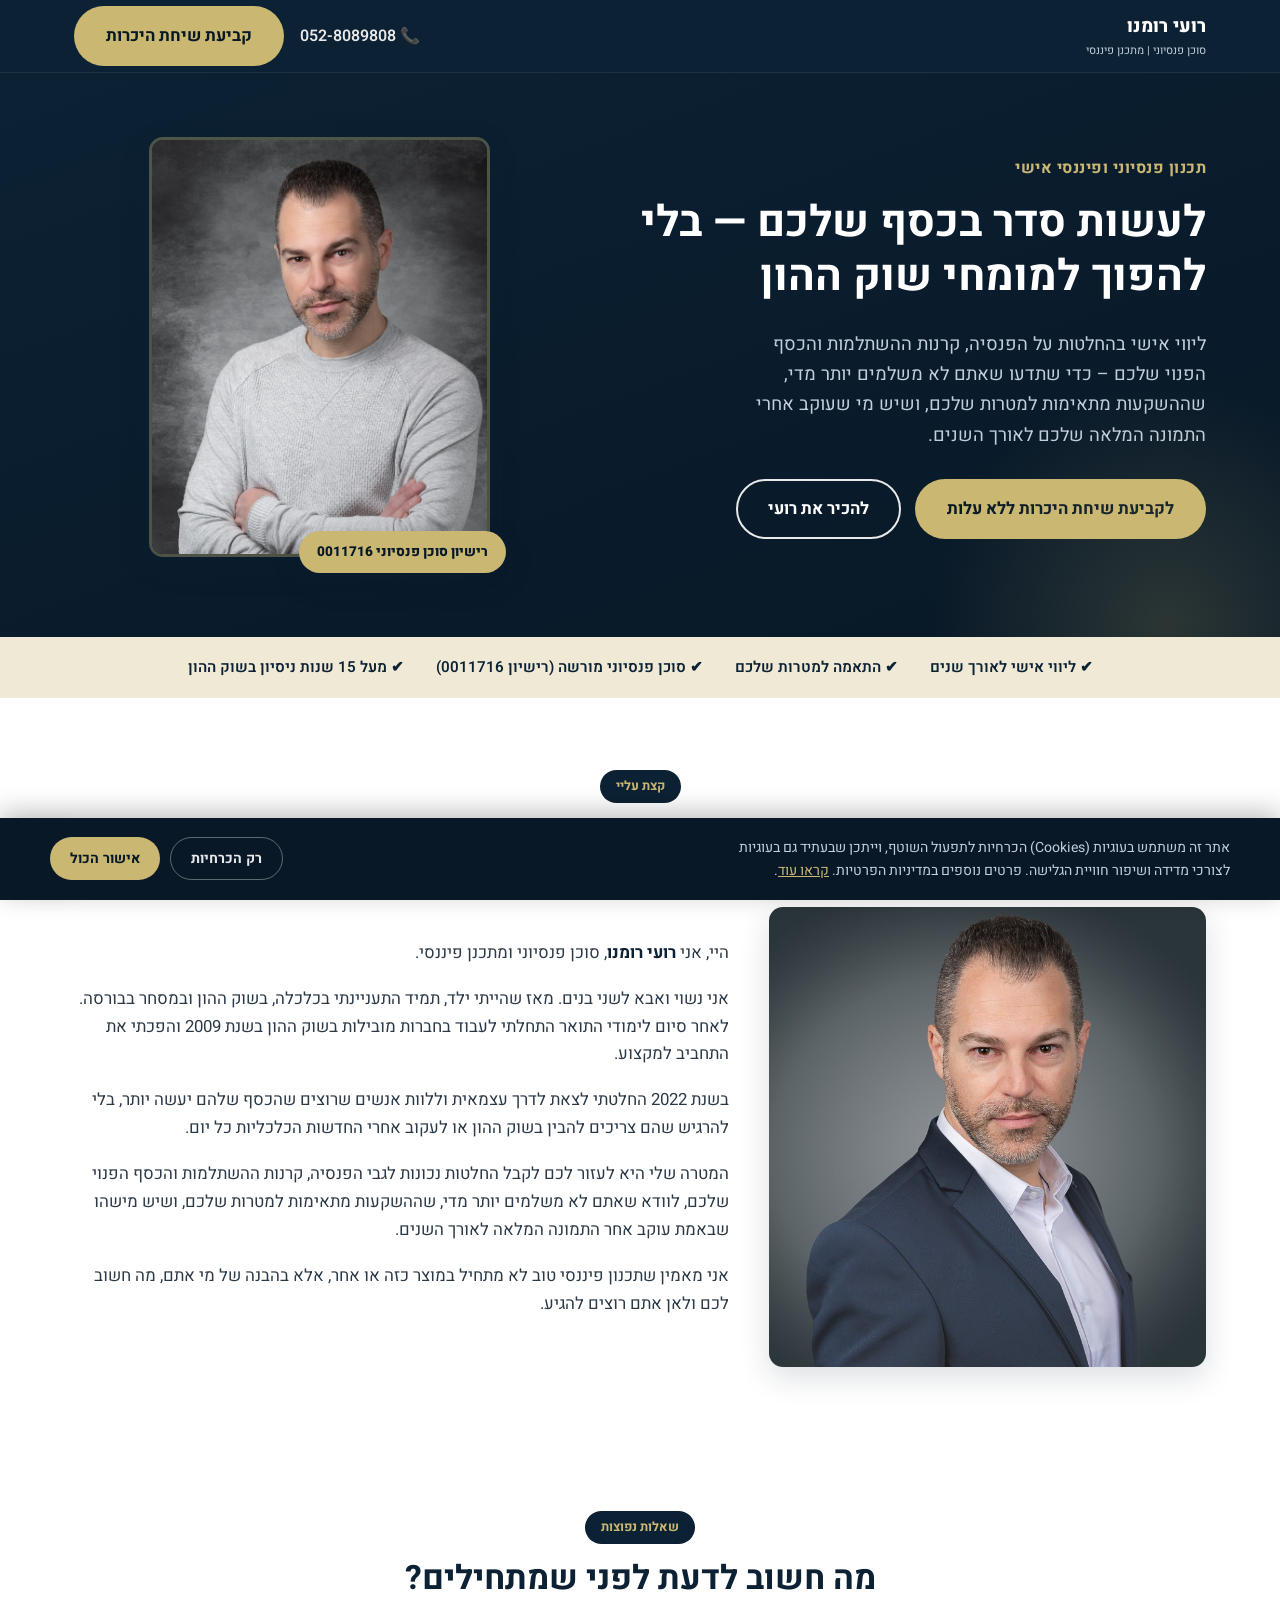
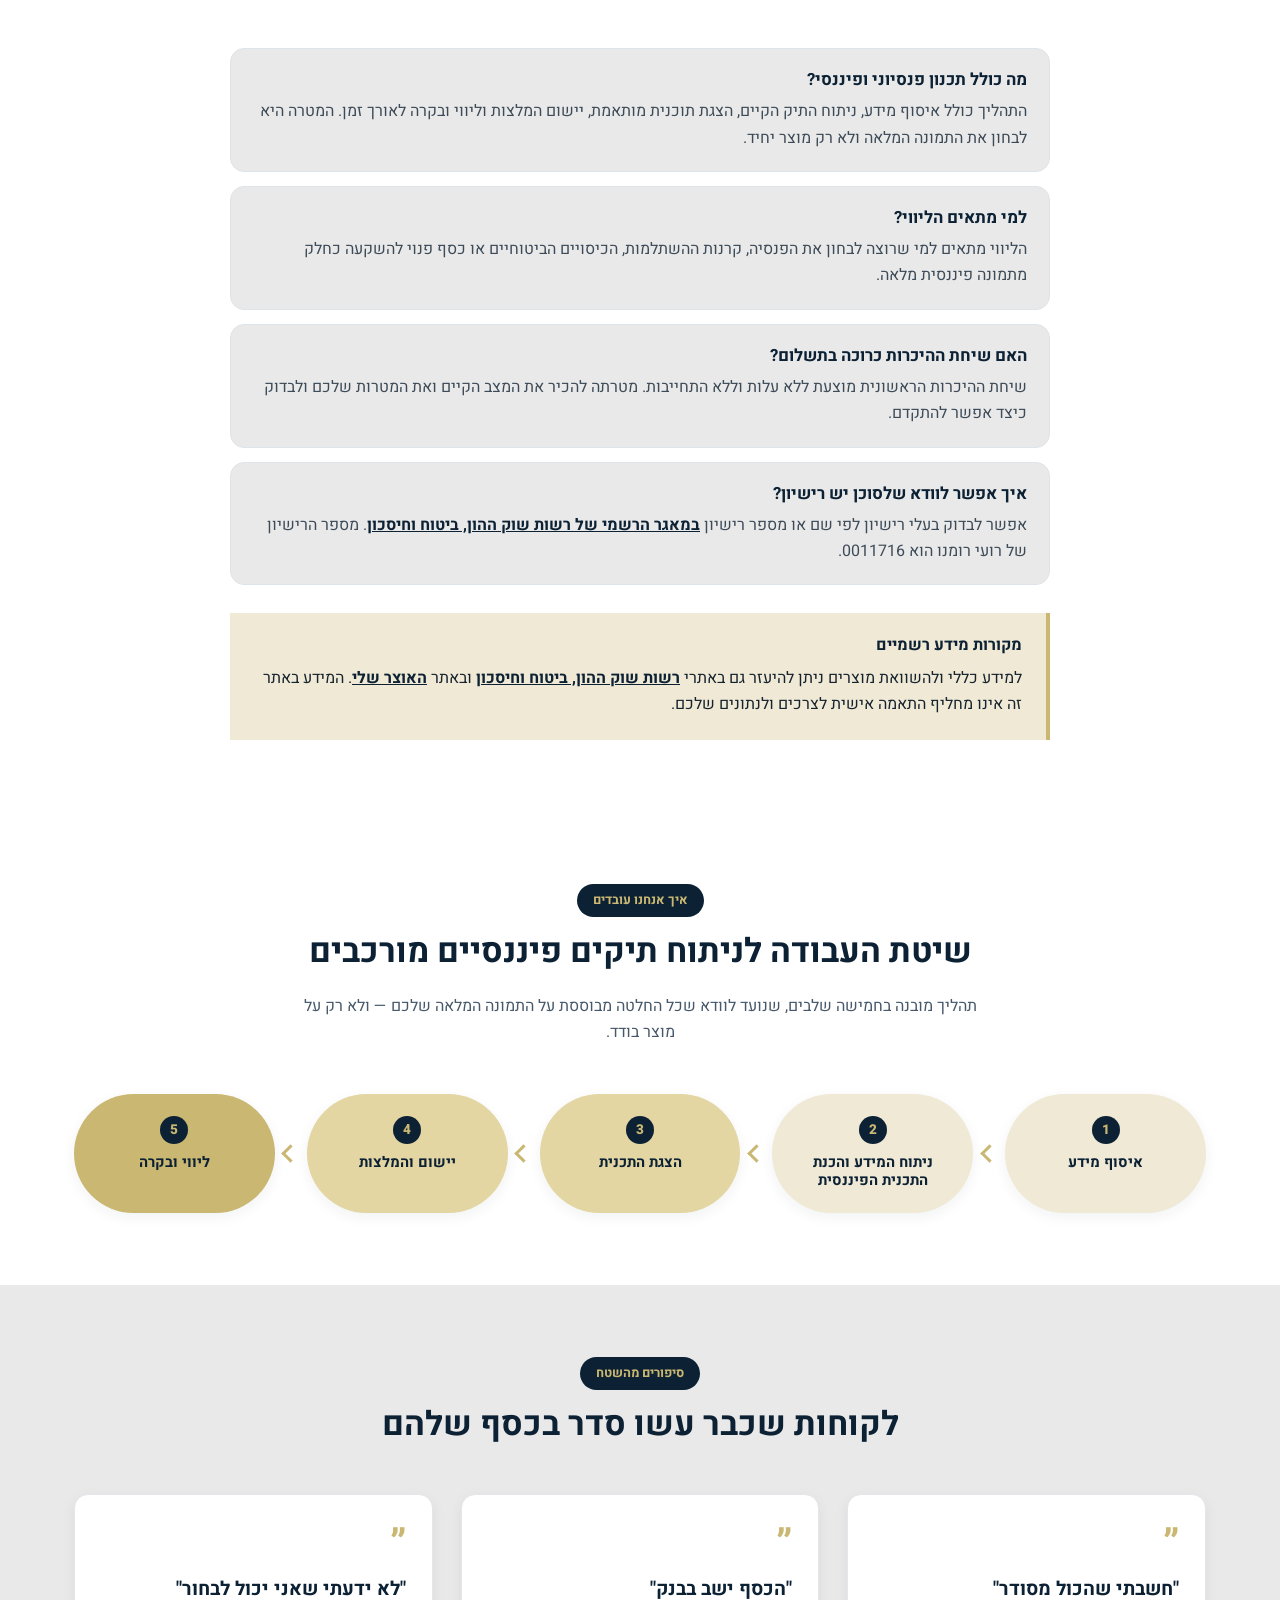
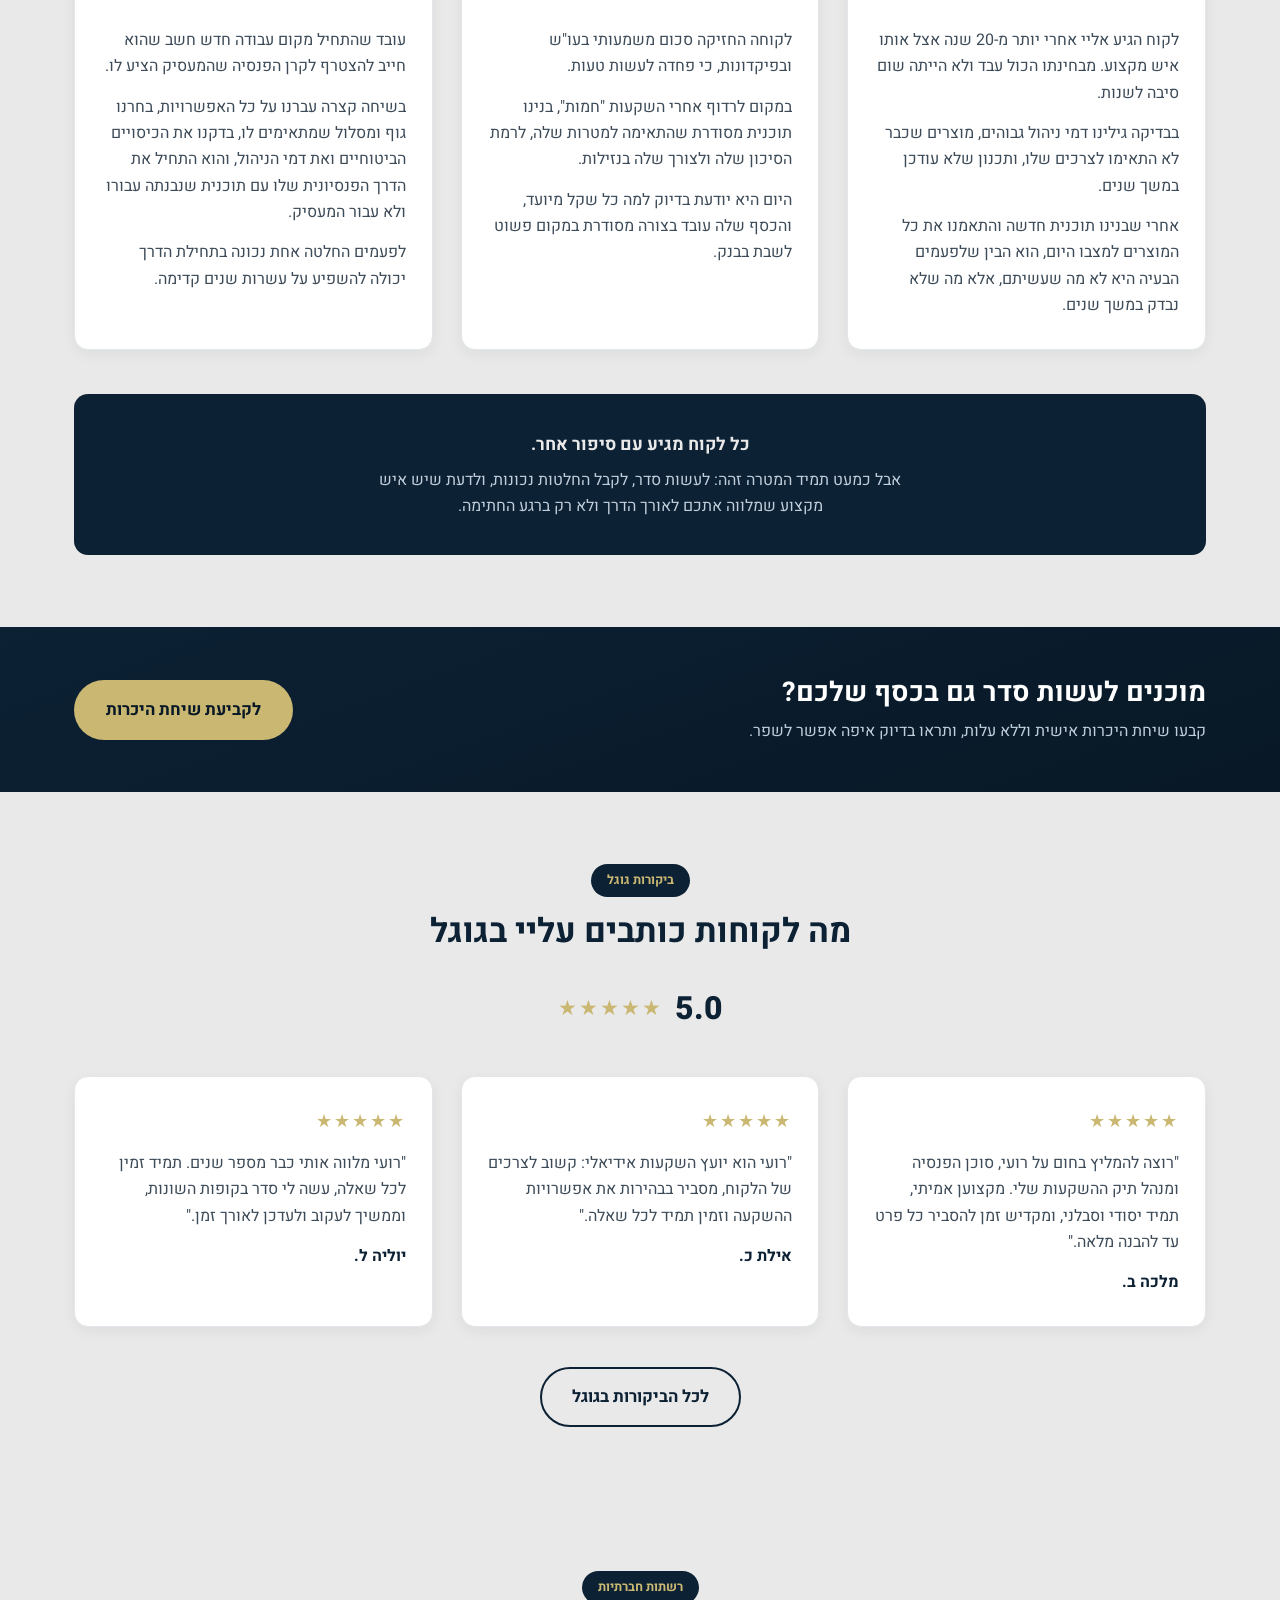
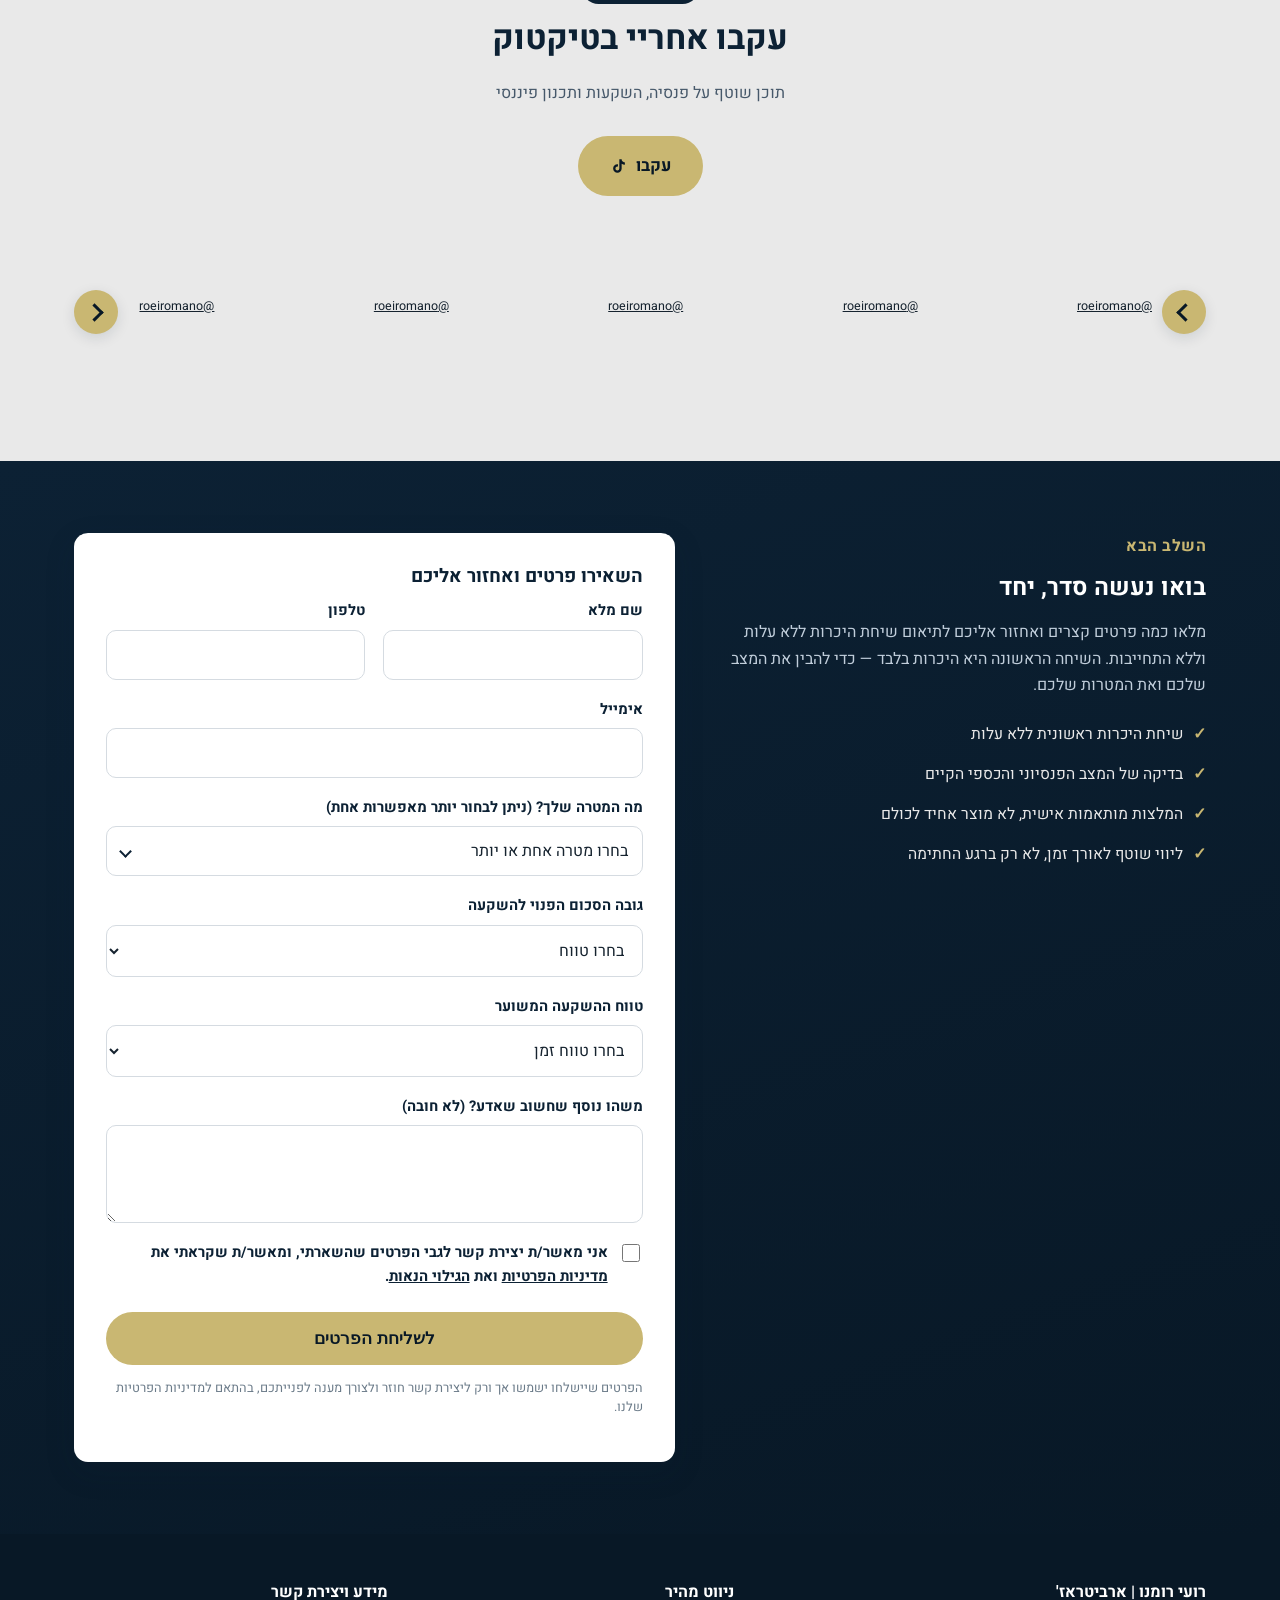
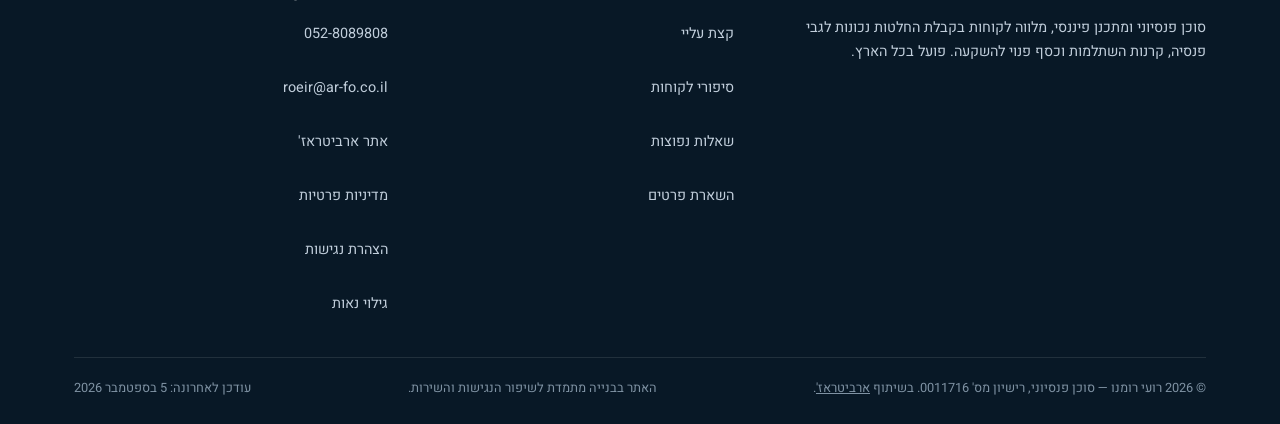
==== commit f90486ce: "Refine SEO semantics and mobile tap targets" ====
--- a/index.html
+++ b/index.html
@@ -38,6 +38,25 @@
       "url": "https://romanoroei.github.io/roei-romano-landing-page/",
       "name": "רועי רומנו — תכנון פנסיוני ופיננסי",
       "inLanguage": "he-IL"
+    },
+    {
+      "@type": "WebPage",
+      "@id": "https://romanoroei.github.io/roei-romano-landing-page/#webpage",
+      "url": "https://romanoroei.github.io/roei-romano-landing-page/",
+      "name": "רועי רומנו | סוכן פנסיוני ומתכנן פיננסי — ארביטראז'",
+      "description": "ליווי אישי בפנסיה, קרנות השתלמות וכסף פנוי להשקעה.",
+      "inLanguage": "he-IL",
+      "datePublished": "2026-09-05",
+      "dateModified": "2026-09-05",
+      "isPartOf": { "@id": "https://romanoroei.github.io/roei-romano-landing-page/#website" },
+      "author": { "@id": "https://romanoroei.github.io/roei-romano-landing-page/#roei-romano" },
+      "about": { "@id": "https://romanoroei.github.io/roei-romano-landing-page/#service" },
+      "primaryImageOfPage": {
+        "@type": "ImageObject",
+        "url": "https://romanoroei.github.io/roei-romano-landing-page/images/roei-1.jpg",
+        "width": 720,
+        "height": 890
+      }
     },
     {
       "@type": "Person",
@@ -194,22 +213,22 @@
         <h2>מה חשוב לדעת לפני שמתחילים?</h2>
       </div>
       <div class="faq-list">
-        <details>
-          <summary>מה כולל תכנון פנסיוני ופיננסי?</summary>
+        <article class="faq-item">
+          <h3>מה כולל תכנון פנסיוני ופיננסי?</h3>
           <p>התהליך כולל איסוף מידע, ניתוח התיק הקיים, הצגת תוכנית מותאמת, יישום המלצות וליווי ובקרה לאורך זמן. המטרה היא לבחון את התמונה המלאה ולא רק מוצר יחיד.</p>
-        </details>
-        <details>
-          <summary>למי מתאים הליווי?</summary>
+        </article>
+        <article class="faq-item">
+          <h3>למי מתאים הליווי?</h3>
           <p>הליווי מתאים למי שרוצה לבחון את הפנסיה, קרנות ההשתלמות, הכיסויים הביטוחיים או כסף פנוי להשקעה כחלק מתמונה פיננסית מלאה.</p>
-        </details>
-        <details>
-          <summary>האם שיחת ההיכרות כרוכה בתשלום?</summary>
+        </article>
+        <article class="faq-item">
+          <h3>האם שיחת ההיכרות כרוכה בתשלום?</h3>
           <p>שיחת ההיכרות הראשונית מוצעת ללא עלות וללא התחייבות. מטרתה להכיר את המצב הקיים ואת המטרות שלכם ולבדוק כיצד אפשר להתקדם.</p>
-        </details>
-        <details>
-          <summary>איך אפשר לוודא שלסוכן יש רישיון?</summary>
+        </article>
+        <article class="faq-item">
+          <h3>איך אפשר לוודא שלסוכן יש רישיון?</h3>
           <p>אפשר לבדוק בעלי רישיון לפי שם או מספר רישיון <a href="https://www.gov.il/he/service/agents_and_consultants_search" target="_blank" rel="noopener">במאגר הרשמי של רשות שוק ההון, ביטוח וחיסכון</a>. מספר הרישיון של רועי רומנו הוא 0011716.</p>
-        </details>
+        </article>
       </div>
       <aside class="official-sources" aria-labelledby="official-sources-title">
         <h3 id="official-sources-title">מקורות מידע רשמיים</h3>
--- a/css/style.css
+++ b/css/style.css
@@ -339,6 +339,24 @@
     padding-block: 9px;
   }
 
+  .brand,
+  .skip-link,
+  .faq-list a,
+  .official-sources a,
+  .field.checkbox a,
+  .footer-bottom a {
+    display: inline-flex;
+    align-items: center;
+    min-height: 44px;
+  }
+
+  .tiktok-embed a {
+    display: inline-flex;
+    align-items: center;
+    min-height: 44px;
+    padding-block: 8px;
+  }
+
   .hero-image-wrap {
     width: 100%;
   }
@@ -526,23 +544,19 @@
   display: grid;
   gap: 14px;
 }
-.faq-list details {
+.faq-item {
   border: 1px solid #dfe4e9;
   border-radius: var(--radius);
   background: var(--offwhite);
-  padding: 0 22px;
-}
-.faq-list summary {
-  min-height: 56px;
-  display: flex;
-  align-items: center;
-  cursor: pointer;
+  padding: 20px 22px;
+}
+.faq-item h3 {
   color: var(--navy);
   font-size: 1.05rem;
   font-weight: 700;
-}
-.faq-list details[open] summary { border-bottom: 1px solid #d5dbe1; }
-.faq-list p { color: #3d4b58; margin: 16px 0 20px; }
+  margin-bottom: 8px;
+}
+.faq-list p { color: #3d4b58; margin: 0; }
 .faq-list a, .official-sources a { color: var(--navy); font-weight: 700; }
 .official-sources {
   max-width: 820px;
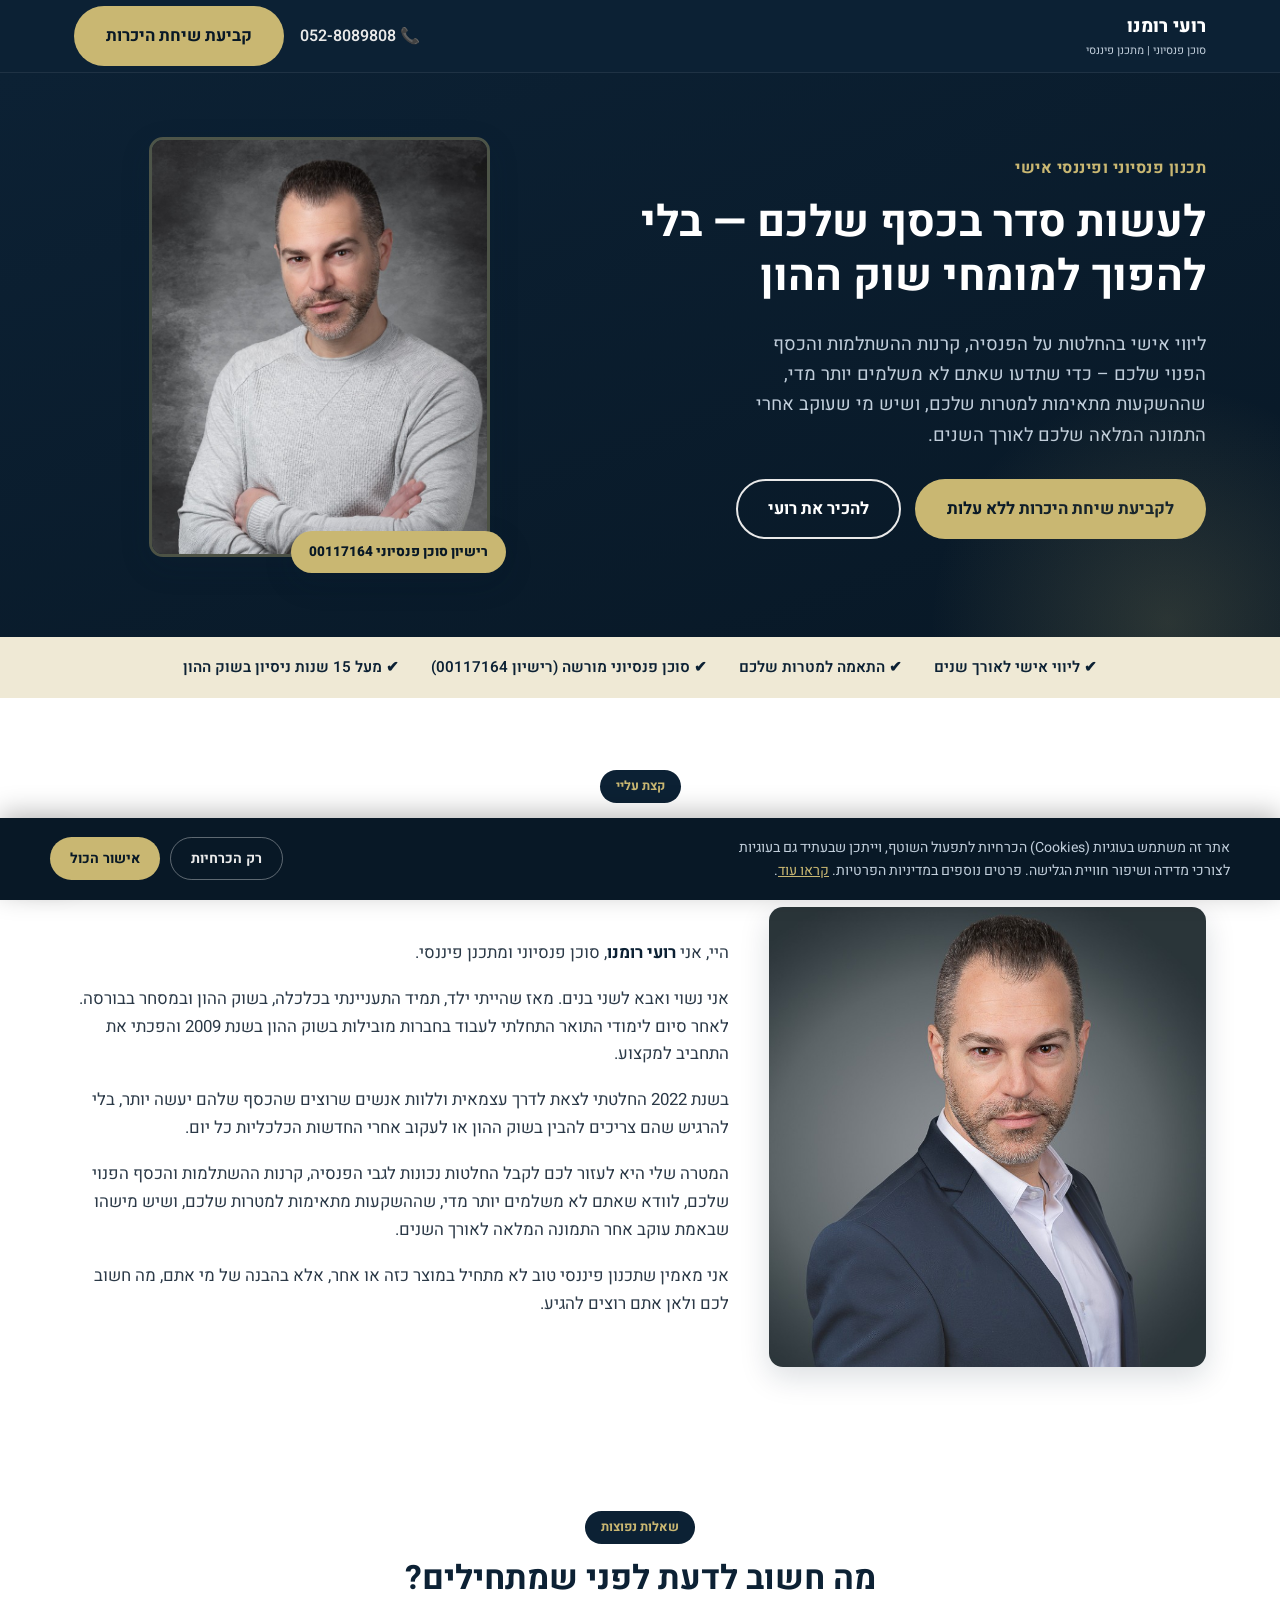
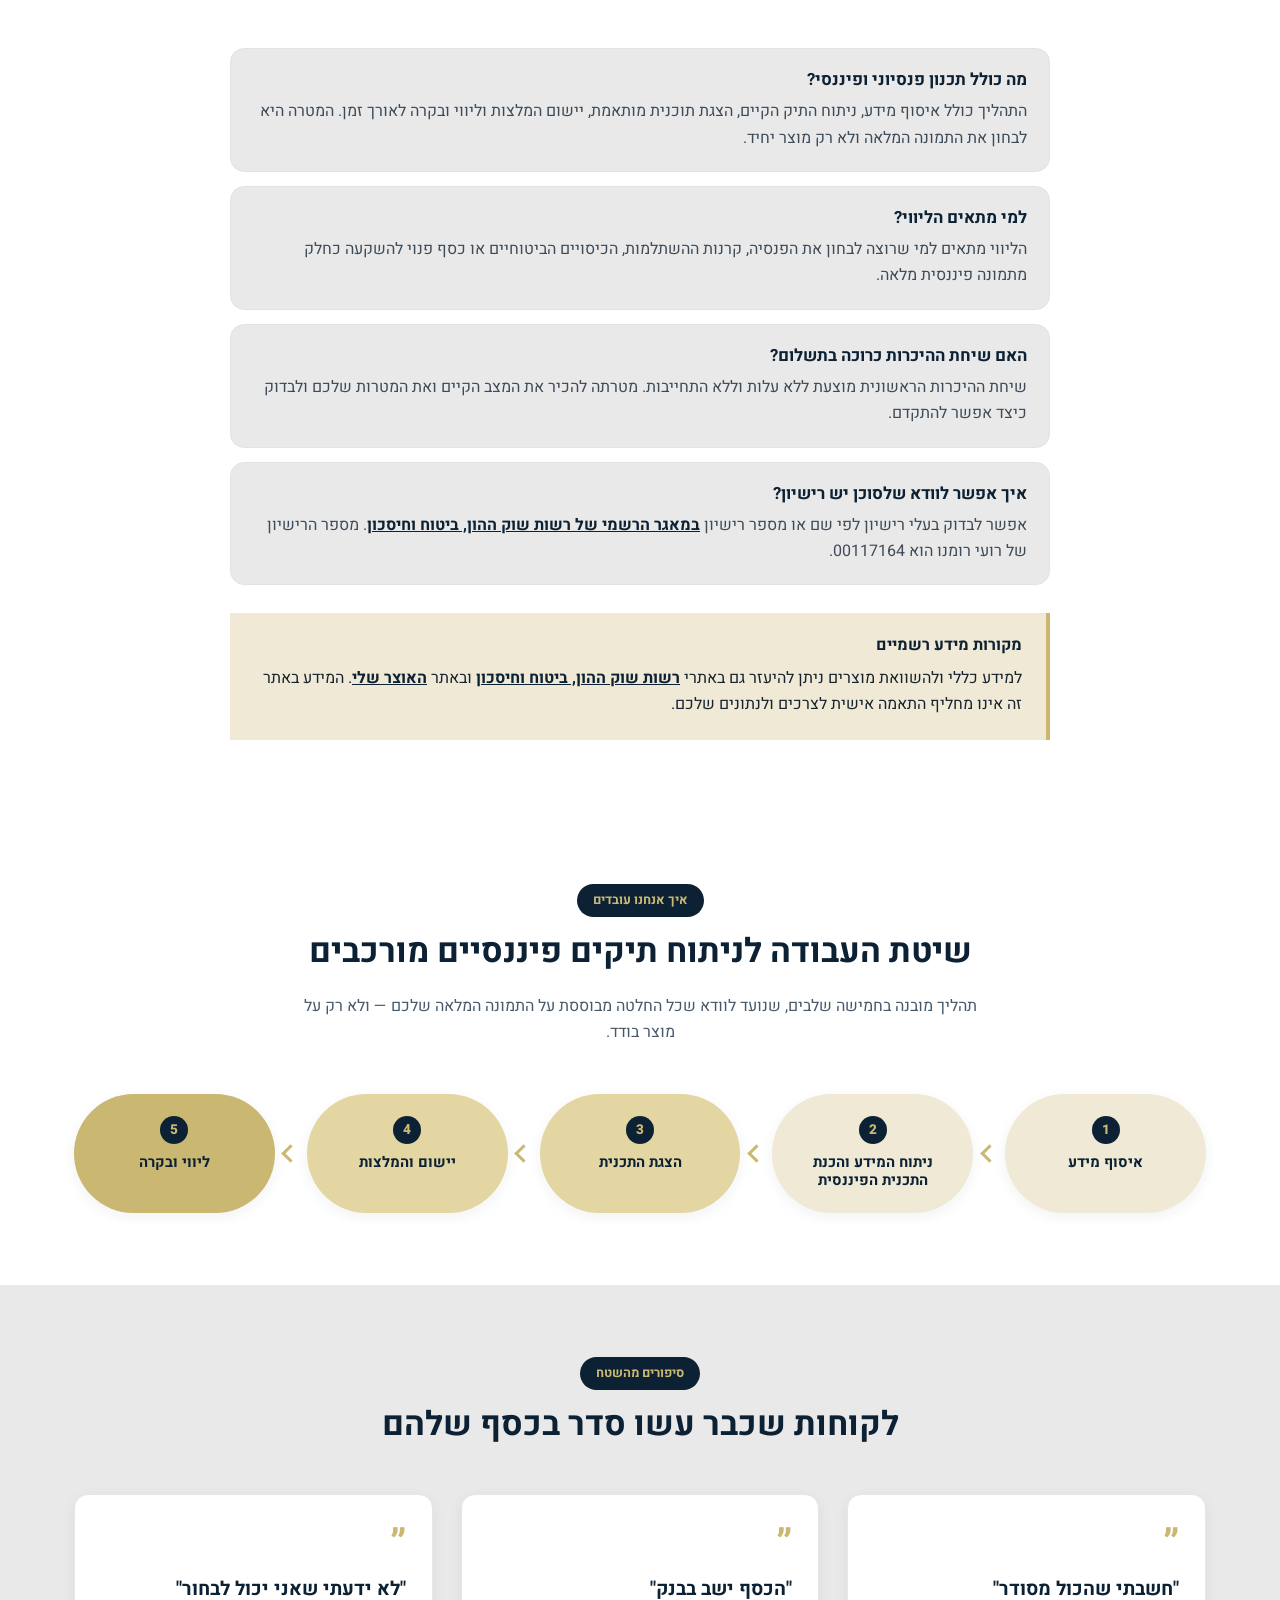
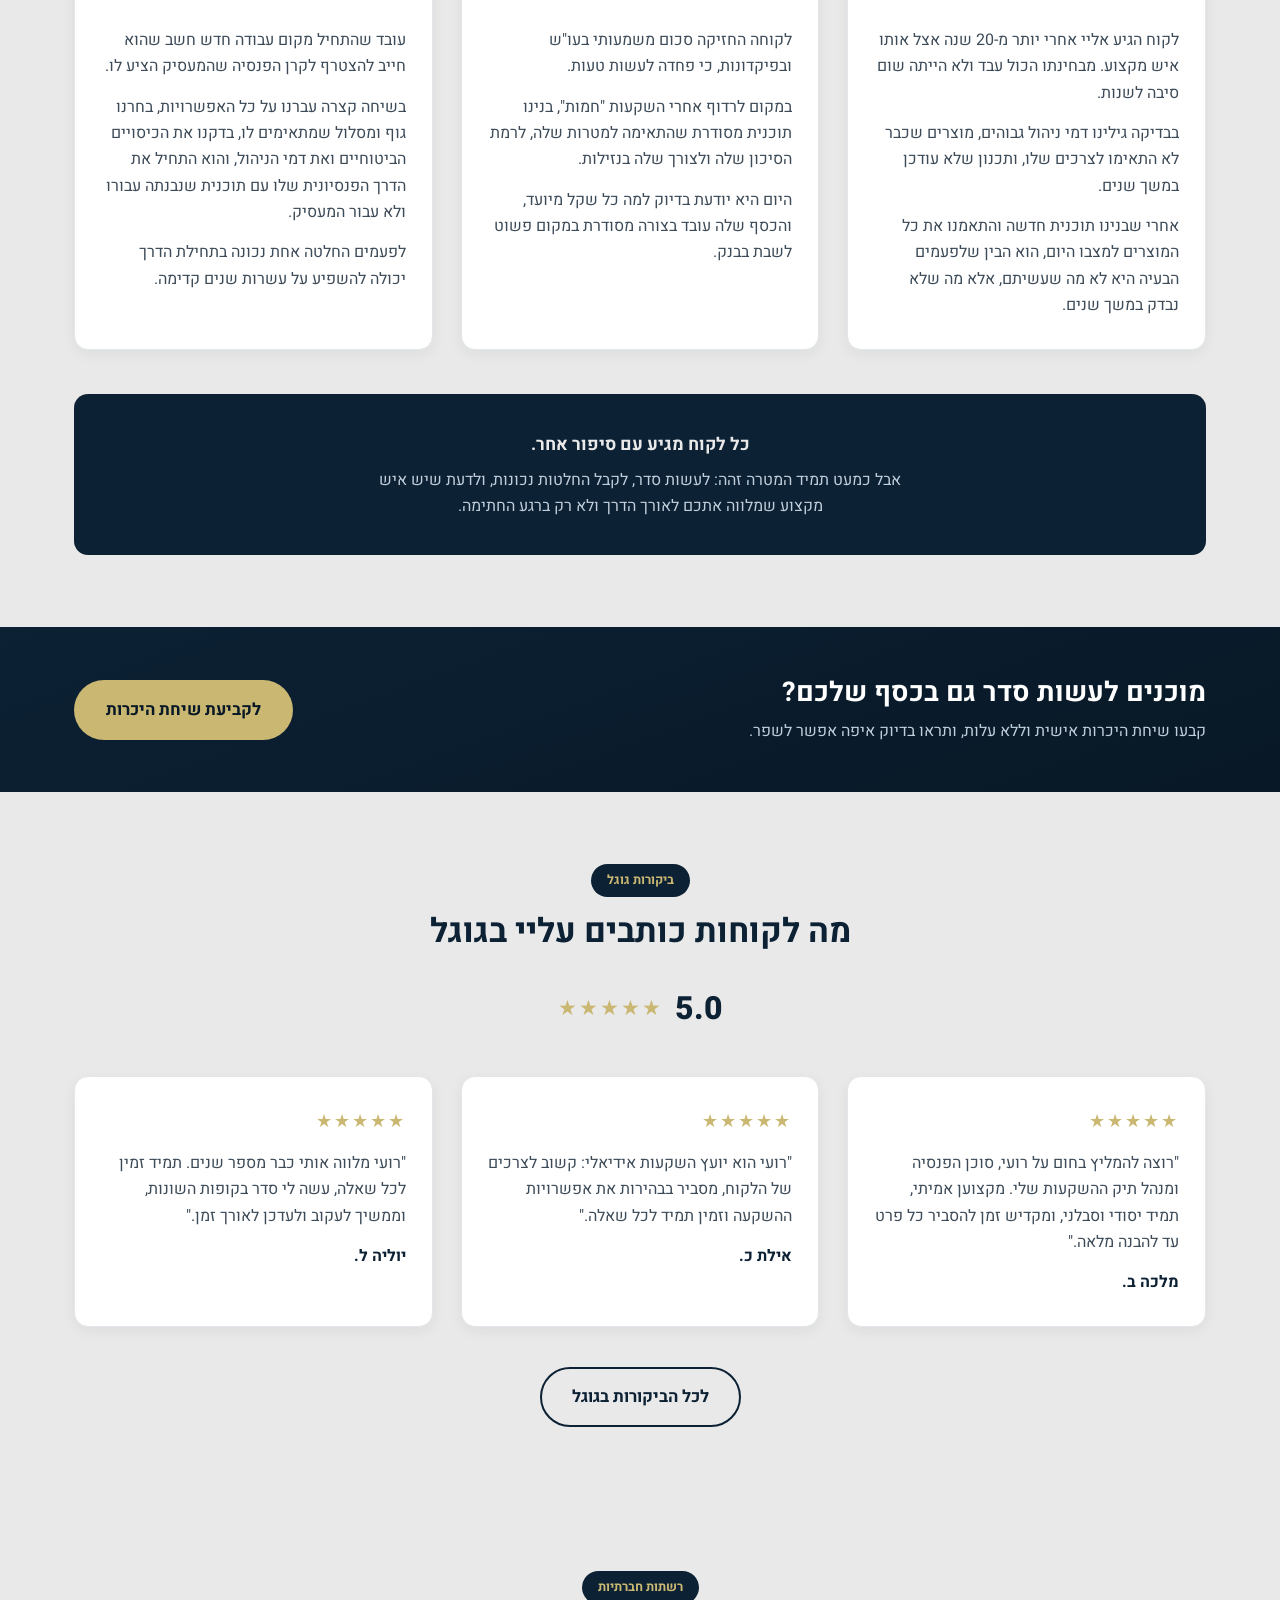
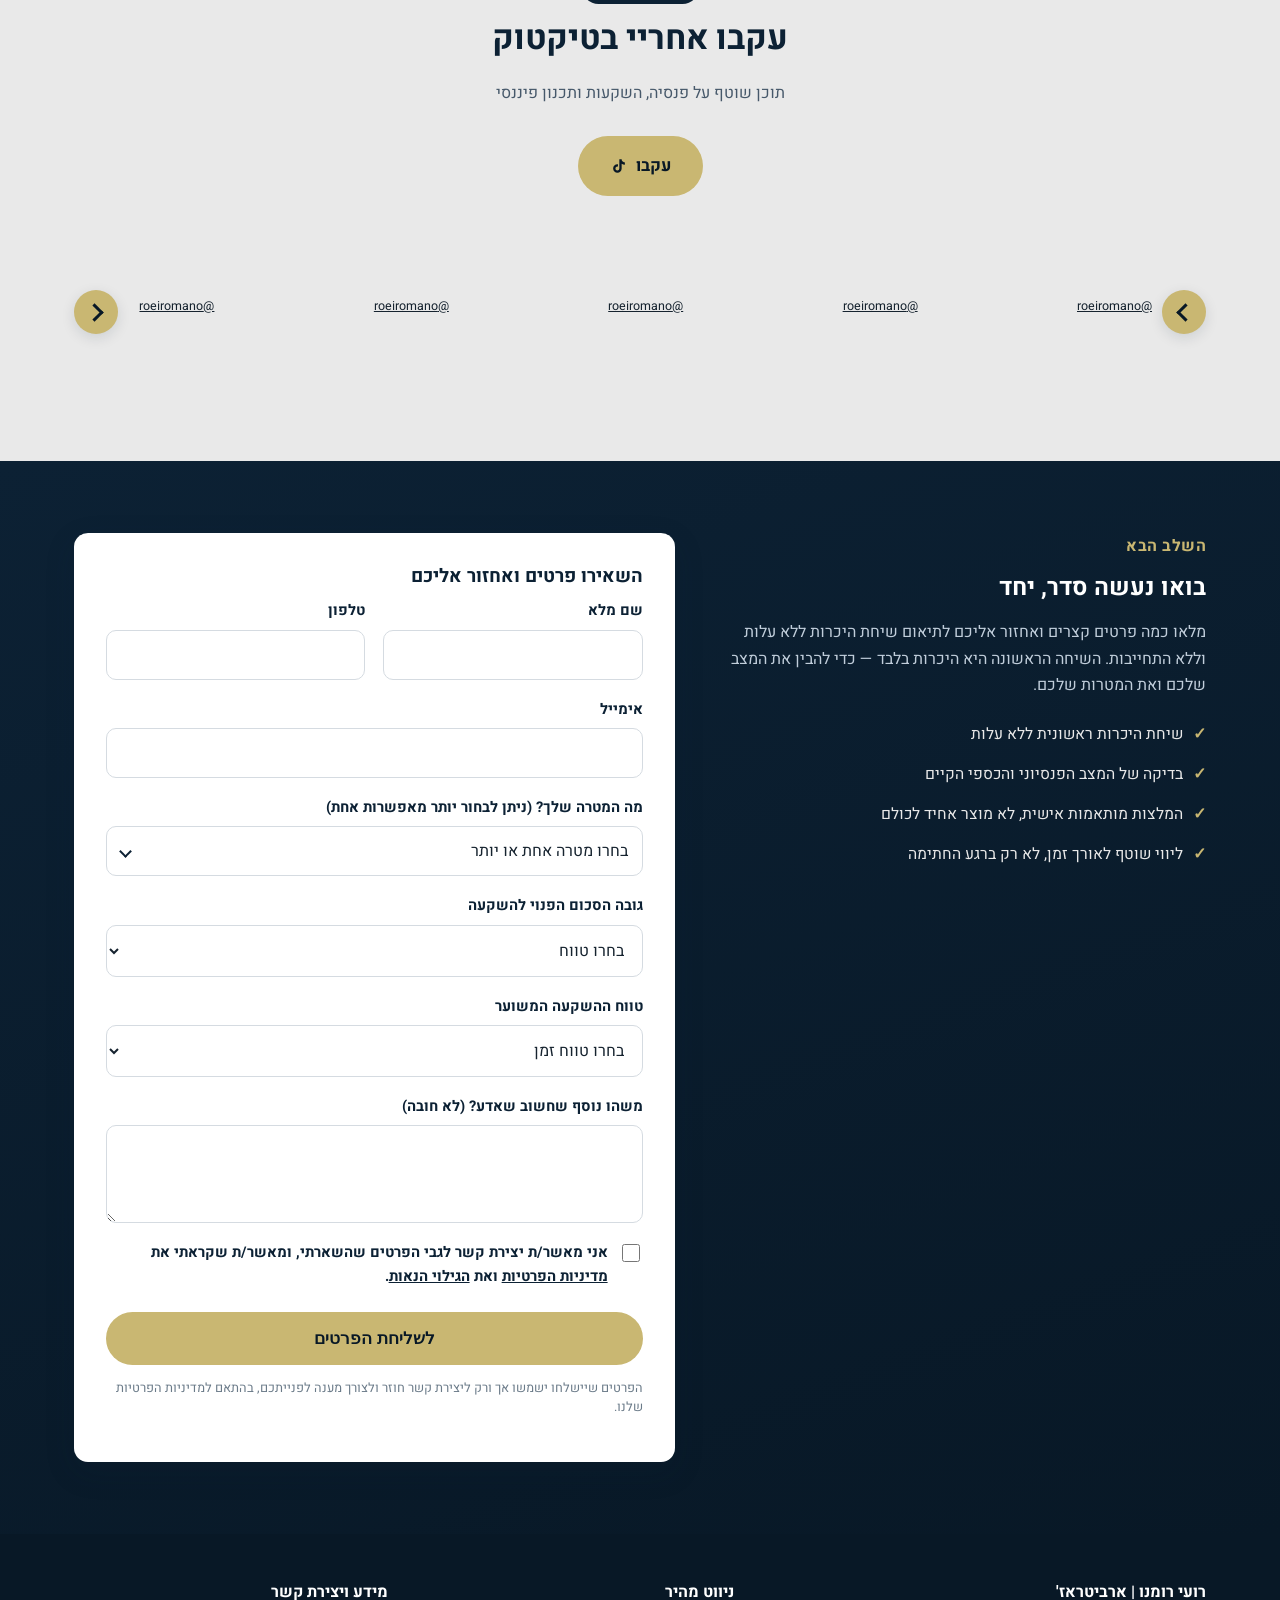
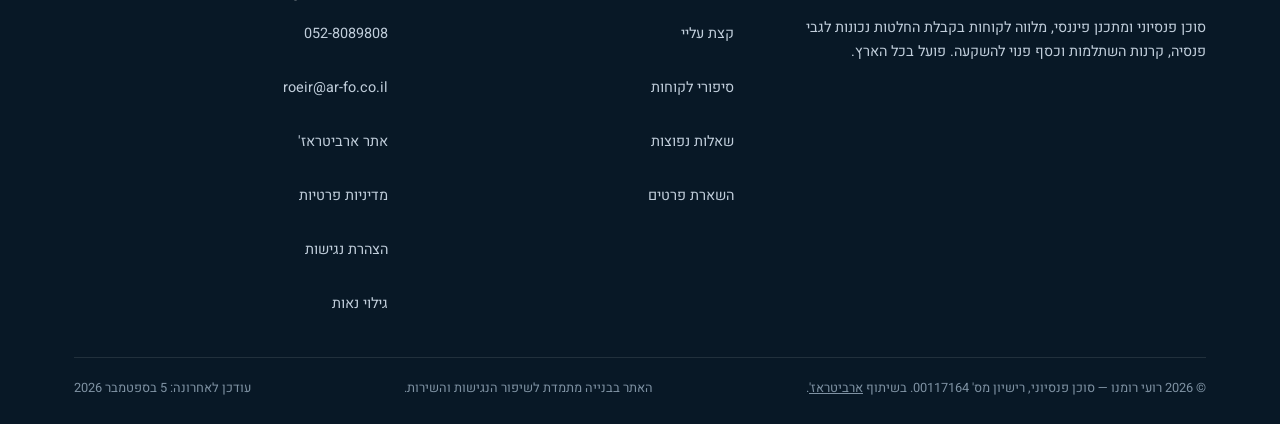
==== commit 23438967: "Point the old landing page to romanoinvest.co.il The page and its legal pages declared themselves ca" ====
--- a/index.html
+++ b/index.html
@@ -7,14 +7,14 @@
 <meta name="description" content="ליווי אישי בפנסיה, קרנות השתלמות וכסף פנוי להשקעה. רועי רומנו, סוכן פנסיוני מורשה הפועל בשיתוף סוכנות ארביטראז'. קביעת שיחת היכרות ללא עלות.">
 <meta name="author" content="רועי רומנו">
 <meta name="robots" content="index, follow, max-image-preview:large">
-<link rel="canonical" href="https://romanoroei.github.io/roei-romano-landing-page/">
+<link rel="canonical" href="https://romanoinvest.co.il/">
 <link rel="icon" href="favicon.svg" type="image/svg+xml">
 <meta property="og:locale" content="he_IL">
 <meta property="og:type" content="website">
 <meta property="og:site_name" content="רועי רומנו — תכנון פנסיוני ופיננסי">
 <meta property="og:title" content="רועי רומנו | סוכן פנסיוני ומתכנן פיננסי">
 <meta property="og:description" content="ליווי אישי בפנסיה, קרנות השתלמות וכסף פנוי להשקעה — עם סוכן פנסיוני מורשה ומעל 15 שנות ניסיון בשוק ההון.">
-<meta property="og:url" content="https://romanoroei.github.io/roei-romano-landing-page/">
+<meta property="og:url" content="https://romanoinvest.co.il/">
 <meta property="og:image" content="https://romanoroei.github.io/roei-romano-landing-page/images/roei-1.jpg">
 <meta property="og:image:width" content="720">
 <meta property="og:image:height" content="890">
@@ -34,23 +34,23 @@
   "@graph": [
     {
       "@type": "WebSite",
-      "@id": "https://romanoroei.github.io/roei-romano-landing-page/#website",
-      "url": "https://romanoroei.github.io/roei-romano-landing-page/",
+      "@id": "https://romanoinvest.co.il/#website",
+      "url": "https://romanoinvest.co.il/",
       "name": "רועי רומנו — תכנון פנסיוני ופיננסי",
       "inLanguage": "he-IL"
     },
     {
       "@type": "WebPage",
-      "@id": "https://romanoroei.github.io/roei-romano-landing-page/#webpage",
-      "url": "https://romanoroei.github.io/roei-romano-landing-page/",
+      "@id": "https://romanoinvest.co.il/#webpage",
+      "url": "https://romanoinvest.co.il/",
       "name": "רועי רומנו | סוכן פנסיוני ומתכנן פיננסי — ארביטראז'",
       "description": "ליווי אישי בפנסיה, קרנות השתלמות וכסף פנוי להשקעה.",
       "inLanguage": "he-IL",
       "datePublished": "2026-09-05",
       "dateModified": "2026-09-05",
-      "isPartOf": { "@id": "https://romanoroei.github.io/roei-romano-landing-page/#website" },
-      "author": { "@id": "https://romanoroei.github.io/roei-romano-landing-page/#roei-romano" },
-      "about": { "@id": "https://romanoroei.github.io/roei-romano-landing-page/#service" },
+      "isPartOf": { "@id": "https://romanoinvest.co.il/#website" },
+      "author": { "@id": "https://romanoinvest.co.il/#roei-romano" },
+      "about": { "@id": "https://romanoinvest.co.il/#service" },
       "primaryImageOfPage": {
         "@type": "ImageObject",
         "url": "https://romanoroei.github.io/roei-romano-landing-page/images/roei-1.jpg",
@@ -60,35 +60,35 @@
     },
     {
       "@type": "Person",
-      "@id": "https://romanoroei.github.io/roei-romano-landing-page/#roei-romano",
+      "@id": "https://romanoinvest.co.il/#roei-romano",
       "name": "רועי רומנו",
       "jobTitle": "סוכן פנסיוני ומתכנן פיננסי",
-      "description": "סוכן פנסיוני מורשה בעל רישיון 0011716 ומעל 15 שנות ניסיון בשוק ההון.",
-      "url": "https://romanoroei.github.io/roei-romano-landing-page/",
+      "description": "סוכן פנסיוני מורשה בעל רישיון 00117164 ומעל 15 שנות ניסיון בשוק ההון.",
+      "url": "https://romanoinvest.co.il/",
       "image": "https://romanoroei.github.io/roei-romano-landing-page/images/roei-1.jpg",
       "telephone": "+972-52-808-9808",
       "email": "roeir@ar-fo.co.il",
       "sameAs": ["https://www.tiktok.com/@roeiromano"],
       "hasCredential": {
         "@type": "EducationalOccupationalCredential",
-        "name": "רישיון סוכן פנסיוני 0011716",
+        "name": "רישיון סוכן פנסיוני 00117164",
         "credentialCategory": "רישיון מקצועי"
       }
     },
     {
       "@type": "ProfessionalService",
-      "@id": "https://romanoroei.github.io/roei-romano-landing-page/#service",
+      "@id": "https://romanoinvest.co.il/#service",
       "name": "רועי רומנו — תכנון פנסיוני ופיננסי",
-      "url": "https://romanoroei.github.io/roei-romano-landing-page/",
+      "url": "https://romanoinvest.co.il/",
       "image": "https://romanoroei.github.io/roei-romano-landing-page/images/roei-1.jpg",
       "telephone": "+972-52-808-9808",
       "email": "roeir@ar-fo.co.il",
       "areaServed": { "@type": "Country", "name": "ישראל" },
-      "founder": { "@id": "https://romanoroei.github.io/roei-romano-landing-page/#roei-romano" }
+      "founder": { "@id": "https://romanoinvest.co.il/#roei-romano" }
     },
     {
       "@type": "FAQPage",
-      "@id": "https://romanoroei.github.io/roei-romano-landing-page/#faq",
+      "@id": "https://romanoinvest.co.il/#faq",
       "mainEntity": [
         {
           "@type": "Question",
@@ -108,7 +108,7 @@
         {
           "@type": "Question",
           "name": "איך אפשר לוודא שלסוכן יש רישיון?",
-          "acceptedAnswer": { "@type": "Answer", "text": "אפשר לבדוק בעלי רישיון לפי שם או מספר רישיון במאגר הרשמי של רשות שוק ההון, ביטוח וחיסכון. מספר הרישיון של רועי רומנו הוא 0011716." }
+          "acceptedAnswer": { "@type": "Answer", "text": "אפשר לבדוק בעלי רישיון לפי שם או מספר רישיון במאגר הרשמי של רשות שוק ההון, ביטוח וחיסכון. מספר הרישיון של רועי רומנו הוא 00117164." }
         }
       ]
     }
@@ -153,7 +153,7 @@
       </div>
       <div class="hero-image-wrap">
         <img src="images/roei-1.jpg" width="720" height="890" alt="רועי רומנו, סוכן פנסיוני ומתכנן פיננסי, עם חליפה כחולה" fetchpriority="high">
-        <span class="hero-badge">רישיון סוכן פנסיוני 0011716</span>
+        <span class="hero-badge">רישיון סוכן פנסיוני 00117164</span>
       </div>
     </div>
   </section>
@@ -163,7 +163,7 @@
     <div class="container">
       <span>✔ ליווי אישי לאורך שנים</span>
       <span>✔ התאמה למטרות שלכם</span>
-      <span>✔ סוכן פנסיוני מורשה (רישיון 0011716)</span>
+      <span>✔ סוכן פנסיוני מורשה (רישיון 00117164)</span>
       <span>✔ מעל 15 שנות ניסיון בשוק ההון</span>
     </div>
   </div>
@@ -227,7 +227,7 @@
         </article>
         <article class="faq-item">
           <h3>איך אפשר לוודא שלסוכן יש רישיון?</h3>
-          <p>אפשר לבדוק בעלי רישיון לפי שם או מספר רישיון <a href="https://www.gov.il/he/service/agents_and_consultants_search" target="_blank" rel="noopener">במאגר הרשמי של רשות שוק ההון, ביטוח וחיסכון</a>. מספר הרישיון של רועי רומנו הוא 0011716.</p>
+          <p>אפשר לבדוק בעלי רישיון לפי שם או מספר רישיון <a href="https://www.gov.il/he/service/agents_and_consultants_search" target="_blank" rel="noopener">במאגר הרשמי של רשות שוק ההון, ביטוח וחיסכון</a>. מספר הרישיון של רועי רומנו הוא 00117164.</p>
         </article>
       </div>
       <aside class="official-sources" aria-labelledby="official-sources-title">
@@ -509,8 +509,8 @@
               </button>
               <div class="multiselect-panel" id="goal-panel" role="group" aria-labelledby="goal-label">
                 <label class="checkbox-chip">
-                  <input type="checkbox" name="מטרה" value="השקעת כסף פנוי">
-                  <span>השקעת כסף פנוי</span>
+                  <input type="checkbox" name="מטרה" value="פתרון לכסף פנוי">
+                  <span>פתרון לכסף פנוי</span>
                 </label>
                 <label class="checkbox-chip">
                   <input type="checkbox" name="מטרה" value="סדר בתיק הפנסיוני">
@@ -615,7 +615,7 @@
       </div>
     </div>
     <div class="footer-bottom">
-      <span>© <span id="year"></span> רועי רומנו — סוכן פנסיוני, רישיון מס' 0011716. בשיתוף <a href="https://www.ar-fo.co.il" target="_blank" rel="noopener">ארביטראז'</a>.</span>
+      <span>© <span id="year"></span> רועי רומנו — סוכן פנסיוני, רישיון מס' 00117164. בשיתוף <a href="https://www.ar-fo.co.il" target="_blank" rel="noopener">ארביטראז'</a>.</span>
       <span>האתר בבנייה מתמדת לשיפור הנגישות והשירות.</span>
       <span>עודכן לאחרונה: <time datetime="2026-09-05">5 בספטמבר 2026</time></span>
     </div>
